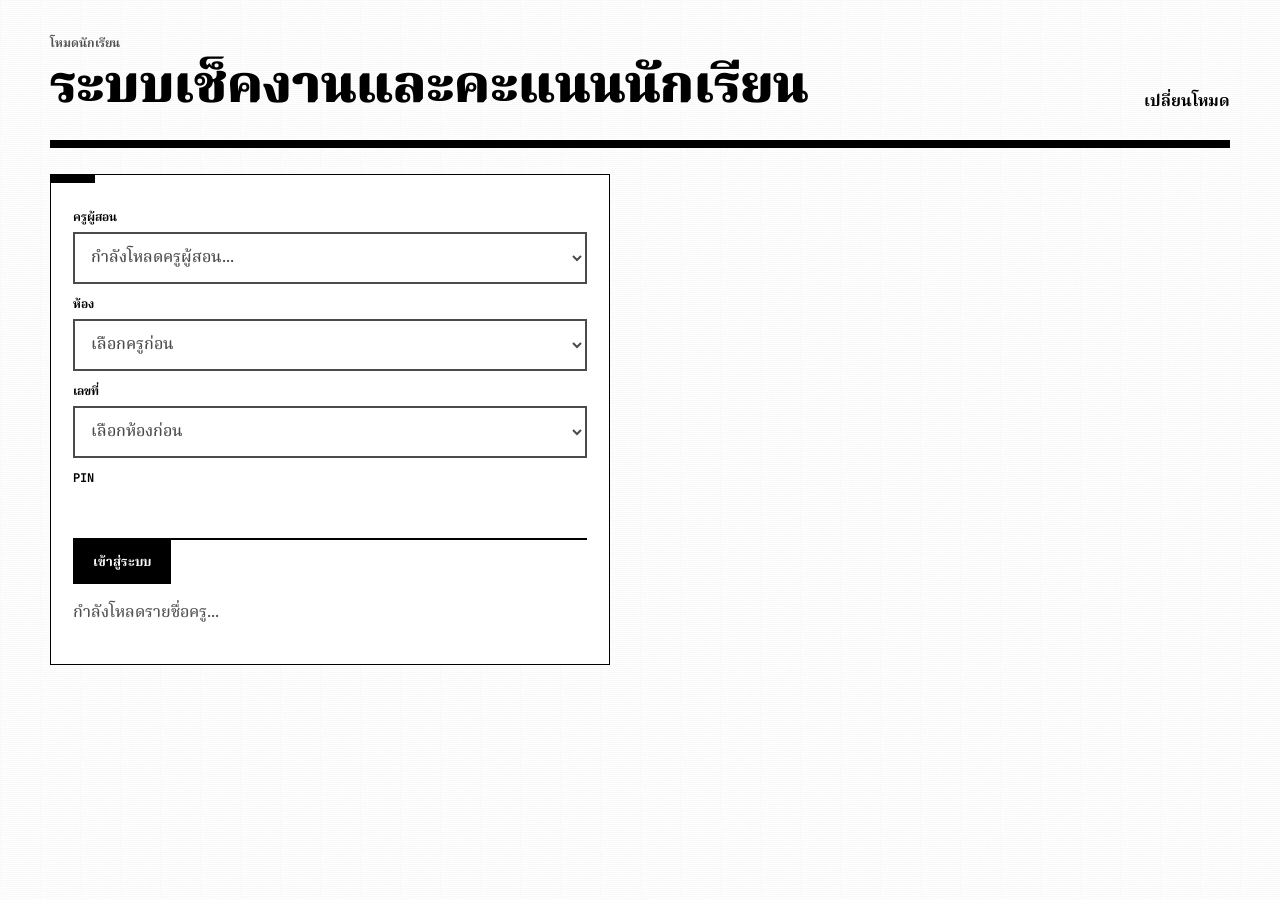
==== student.html @ facb9a42 "Improve student work status UI" ====
<!DOCTYPE html>
<html lang="th">
  <head>
    <meta charset="UTF-8">
    <meta name="viewport" content="width=device-width, initial-scale=1">
    <link rel="stylesheet" href="style.css">
    
  </head>
  <body>
    <a class="skip-link" href="#main-content">ข้ามไปยังเนื้อหา</a>
    <main id="main-content" class="app-shell">
      <section class="topbar">
        <div>
          <p class="eyebrow">โหมดนักเรียน</p>
          <h1>ระบบเช็คงานและคะแนนนักเรียน</h1>
        </div>
        <div class="topbar-actions">
          <a class="text-link" href="index.html" data-page="index">เปลี่ยนโหมด</a>
          <button id="student-logout-button" type="button" class="button-outline hidden">ออกจากระบบ</button>
        </div>
      </section>

      <section id="student-login" class="panel narrow">
        <label for="student-teacher-username">ครูผู้สอน</label>
        <select id="student-teacher-username"></select>
        <label for="student-class">ห้อง</label>
        <select id="student-class"></select>
        <label for="student-no">เลขที่</label>
        <select id="student-no"></select>
        <label for="student-pin">PIN</label>
        <input id="student-pin" type="password" inputmode="numeric">
        <button id="student-login-button" type="button">เข้าสู่ระบบ</button>
        <p id="student-login-message" class="message"></p>
      </section>

      <section id="student-dashboard" class="workspace hidden">
        <section class="student-header">
          <div>
            <p id="student-class-label" class="eyebrow"></p>
            <h2 id="student-name"></h2>
          </div>
          <strong id="student-grade" class="grade-badge">-</strong>
        </section>

        <section class="metrics">
          <div class="metric"><span>คะแนนที่กรอกแล้ว</span><strong id="student-total">-</strong></div>
          <div class="metric"><span>ร้อยละจากงานที่กรอก</span><strong id="student-percent">-</strong></div>
          <div class="metric"><span>งานค้าง</span><strong id="student-missing-count">-</strong></div>
        </section>

        <section class="panel student-missing-panel" aria-labelledby="student-missing-title">
          <div class="student-section-head">
            <div>
              <p class="eyebrow">ต้องจัดการ</p>
              <h2 id="student-missing-title">งานค้างของฉัน</h2>
            </div>
            <strong id="student-missing-pill" class="student-missing-pill">0 งาน</strong>
          </div>
          <div id="student-missing-highlight-list" class="student-work-list student-work-list-critical"></div>
        </section>

        <section class="split">
          <div class="panel">
            <div class="student-section-head">
              <div>
                <p class="eyebrow">รายการทั้งหมด</p>
                <h2>งานที่ครูประกาศแล้ว</h2>
              </div>
            </div>
            <div id="student-work-card-list" class="student-work-cards"></div>
            <div class="table-wrap">
              <table>
                <thead>
                  <tr>
                    <th>งาน</th>
                    <th>คะแนน</th>
                    <th>ผ่านที่</th>
                    <th>สถานะ</th>
                  </tr>
                </thead>
                <tbody id="student-score-body"></tbody>
              </table>
            </div>
          </div>
          <div class="panel">
            <h2>งานค้าง</h2>
            <div id="student-missing-list" class="list-block"></div>
            <h2>หมายเหตุครู</h2>
            <p id="student-note" class="note-text">-</p>
            <h2>เปลี่ยนรหัสเข้าใช้</h2>
            <label for="student-current-pin">รหัสเดิม</label>
            <input id="student-current-pin" type="password" autocomplete="current-password">
            <label for="student-new-pin">รหัสใหม่</label>
            <input id="student-new-pin" type="password" autocomplete="new-password" placeholder="4-20 ตัวอักษร">
            <label for="student-confirm-pin">ยืนยันรหัสใหม่</label>
            <input id="student-confirm-pin" type="password" autocomplete="new-password">
            <button id="change-pin-button" type="button">บันทึกรหัสใหม่</button>
            <p id="student-pin-message" class="message"></p>
          </div>
        </section>
      </section>
    </main>

    <script>
  window.APP_PAGE = 'student';
  window.APP_STATIC_FRONTEND = true;
  window.APP_API_URL = 'https://script.google.com/a/%2A/macros/s/AKfycbwoXFhOOOz2-nSeI3jqxCpyNKcxEQ1h4R4tLColvHDJEI_Ap4RbEH0qJ7IOrJ1Vubbw/exec';
</script>
    <script src="script.js"></script>
  </body>
</html>
---- style.css ----
@import url('https://fonts.googleapis.com/css2?family=JetBrains+Mono:wght@400;500;700&family=Noto+Serif+Thai:wght@400;500;600;700;800;900&family=Playfair+Display:wght@700;800;900&family=Source+Serif+4:wght@400;500;600;700&display=swap');

  :root {
    --bg: #ffffff;
    --surface: #ffffff;
    --surface-strong: #000000;
    --muted: #f5f5f5;
    --line: #000000;
    --line-light: #e5e5e5;
    --text: #000000;
    --muted-text: #525252;
    --primary: #000000;
    --primary-dark: #000000;
    --accent: #000000;
    --cyan: #000000;
    --danger: #000000;
    --ok: #000000;
    --warn: #000000;
    --input: #ffffff;
    --font-display: "Noto Serif Thai", "Playfair Display", Georgia, serif;
    --font-body: "Noto Serif Thai", "Source Serif 4", Georgia, serif;
    --font-label: "JetBrains Mono", "Noto Serif Thai", monospace;
    --rule-thick: 4px solid #000000;
    --rule-ultra: 8px solid #000000;
  }

  * {
    box-sizing: border-box;
  }

  html {
    min-height: 100%;
    background: var(--bg);
  }

  body {
    position: relative;
    min-height: 100vh;
    margin: 0;
    overflow-x: hidden;
    background: var(--bg);
    color: var(--text);
    font-family: var(--font-body);
    font-size: 16px;
    font-weight: 500;
    letter-spacing: 0;
    line-height: 1.65;
  }

  body::before,
  body::after {
    position: fixed;
    inset: 0;
    z-index: 0;
    pointer-events: none;
    content: "";
  }

  body::before {
    opacity: 0.018;
    background-image:
      repeating-linear-gradient(0deg, transparent, transparent 1px, #000 1px, #000 2px),
      linear-gradient(#000000 1px, transparent 1px),
      linear-gradient(90deg, #000000 1px, transparent 1px);
    background-size: 100% 4px, 40px 40px, 40px 40px;
  }

  body::after {
    opacity: 0.022;
    background-image: url("data:image/svg+xml,%3Csvg viewBox='0 0 256 256' xmlns='http://www.w3.org/2000/svg'%3E%3Cfilter id='noise'%3E%3CfeTurbulence type='fractalNoise' baseFrequency='0.8' numOctaves='4' stitchTiles='stitch'/%3E%3C/filter%3E%3Crect width='100%25' height='100%25' filter='url(%23noise)'/%3E%3C/svg%3E");
  }

  a {
    color: inherit;
  }

  button,
  input,
  select,
  textarea {
    font: inherit;
    letter-spacing: 0;
  }

  button {
    min-height: 44px;
    border: 2px solid var(--line);
    border-radius: 0;
    background: var(--surface-strong);
    color: #ffffff;
    padding: 0 18px;
    cursor: pointer;
    font-family: var(--font-label);
    font-size: 13px;
    font-weight: 700;
    text-transform: none;
    transition: background-color 80ms linear, color 80ms linear;
  }

  button:hover {
    background: #ffffff;
    color: #000000;
  }

  .button-outline {
    background: #ffffff;
    color: #000000;
  }

  .button-outline:hover {
    background: #000000;
    color: #ffffff;
  }

  .button-link {
    min-height: 44px;
    display: inline-flex;
    align-items: center;
    justify-content: center;
    border: 2px solid var(--line);
    background: #ffffff;
    color: #000000;
    padding: 0 14px;
    font-family: var(--font-label);
    font-size: 13px;
    font-weight: 800;
    text-decoration: none;
  }

  .button-link:hover {
    background: #000000;
    color: #ffffff;
  }

  button:focus-visible,
  a:focus-visible {
    outline: 3px solid #000000;
    outline-offset: 3px;
  }

  button:disabled {
    cursor: wait;
    opacity: 0.45;
  }

  input,
  select,
  textarea {
    width: 100%;
    min-height: 44px;
    border: 0;
    border-bottom: 2px solid var(--line);
    border-radius: 0;
    background: var(--input);
    color: var(--text);
    padding: 10px 0 9px;
    transition: border-width 80ms linear, background-color 80ms linear;
  }

  input::placeholder,
  textarea::placeholder {
    color: var(--muted-text);
    font-style: italic;
  }

  input:focus,
  select:focus,
  textarea:focus {
    border-bottom-width: 4px;
    outline: none;
  }

  select {
    border: 2px solid var(--line);
    padding: 10px 12px;
    background: #ffffff;
  }

  textarea {
    min-height: 180px;
    resize: vertical;
  }

  table {
    width: 100%;
    border-collapse: collapse;
    font-size: 14px;
  }

  th,
  td {
    border-bottom: 1px solid var(--line-light);
    padding: 12px 10px;
    text-align: left;
    vertical-align: top;
  }

  th {
    position: sticky;
    top: 0;
    z-index: 1;
    border-bottom: 2px solid var(--line);
    background: #ffffff;
    color: var(--text);
    font-family: var(--font-label);
    font-size: 12px;
    font-weight: 700;
  }

  tr:hover td {
    background: var(--muted);
  }

  .skip-link {
    position: absolute;
    top: 10px;
    left: 10px;
    z-index: 20;
    transform: translateY(-160%);
    border: 2px solid #000000;
    background: #000000;
    color: #ffffff;
    padding: 10px 14px;
    font-family: var(--font-label);
    text-decoration: none;
  }

  .skip-link:focus {
    transform: translateY(0);
  }

  .app-shell {
    position: relative;
    z-index: 1;
    width: min(1180px, calc(100% - 48px));
    margin: 0 auto;
    padding: 34px 0 64px;
  }

  .role-shell {
    min-height: 100vh;
    display: grid;
    align-content: center;
    gap: 34px;
  }

  .topbar {
    display: grid;
    grid-template-columns: minmax(0, 1fr) auto;
    align-items: end;
    gap: 22px;
    border-bottom: var(--rule-ultra);
    padding: 0 0 24px;
    margin-bottom: 26px;
  }

  .topbar-actions {
    display: flex;
    flex-wrap: wrap;
    justify-content: flex-end;
    align-items: center;
    gap: 10px;
  }

  .topbar-actions button {
    min-height: 40px;
  }

  .topbar h1,
  .student-header h2 {
    margin: 0;
    color: var(--text);
    font-family: var(--font-display);
    font-size: 52px;
    font-weight: 900;
    letter-spacing: 0;
    line-height: 1.05;
  }

  .role-shell .topbar h1 {
    max-width: 980px;
    font-size: 84px;
  }

  .eyebrow {
    margin: 0 0 8px;
    color: var(--muted-text);
    font-family: var(--font-label);
    font-size: 12px;
    font-weight: 700;
  }

  .text-link {
    border-bottom: 2px solid transparent;
    color: var(--text);
    font-family: var(--font-label);
    font-weight: 700;
    text-decoration: none;
  }

  .text-link:hover {
    border-bottom-color: #000000;
  }

  .role-grid {
    display: grid;
    grid-template-columns: repeat(2, minmax(0, 1fr));
    gap: 0;
    border-top: 2px solid var(--line);
    border-left: 2px solid var(--line);
  }

  .role-card {
    position: relative;
    display: grid;
    gap: 14px;
    min-height: 240px;
    border-right: 2px solid var(--line);
    border-bottom: 2px solid var(--line);
    background: #ffffff;
    color: var(--text);
    padding: 30px;
    text-decoration: none;
    transition: background-color 80ms linear, color 80ms linear;
  }

  .role-card:hover {
    background: #000000;
    color: #ffffff;
  }

  .role-card:hover::before {
    background: #ffffff;
  }

  .role-card strong {
    font-family: var(--font-display);
    font-size: 40px;
    font-weight: 900;
    line-height: 1.05;
  }

  .role-card span:last-child {
    max-width: 300px;
    color: inherit;
  }

  .role-icon {
    display: inline-grid;
    width: 62px;
    height: 62px;
    place-items: center;
    border: 2px solid currentColor;
    background: transparent;
    color: inherit;
    font-family: var(--font-label);
    font-weight: 800;
  }

  .panel {
    position: relative;
    border: 1px solid var(--line);
    border-radius: 0;
    background: #ffffff;
    padding: 22px;
  }

  .panel::before,
  .role-card::before {
    position: absolute;
    top: 0;
    left: 0;
    width: 44px;
    height: 8px;
    background: #000000;
    content: "";
  }

  .panel:hover {
    outline: 1px solid #000000;
    outline-offset: -3px;
  }

  .panel h2 {
    margin: 0 0 18px;
    color: var(--text);
    font-family: var(--font-display);
    font-size: 26px;
    font-weight: 900;
    line-height: 1.15;
  }

  .panel label {
    display: block;
    margin: 11px 0 4px;
    color: var(--text);
    font-family: var(--font-label);
    font-size: 12px;
    font-weight: 700;
  }

  .panel-head,
  .toolbar-row,
  .button-row,
  .inline-form {
    display: flex;
    align-items: center;
    gap: 12px;
  }

  .toolbar-row {
    border: 2px solid var(--line);
    background: #ffffff;
    padding: 14px;
  }

  .teacher-view-nav {
    display: flex;
    flex-wrap: wrap;
    gap: 10px;
  }

  .teacher-tools-menu {
    display: grid;
    grid-template-columns: repeat(auto-fit, minmax(118px, 1fr));
    gap: 8px;
    border: 2px solid var(--line);
    background: #ffffff;
    padding: 10px;
  }

  .teacher-tools-menu button {
    width: 100%;
    min-height: 46px;
    padding: 0 10px;
  }

  #teacher-app[data-teacher-view="score"] .teacher-tools-only,
  #teacher-app[data-teacher-view="tools"] .teacher-score-only {
    display: none !important;
  }

  #teacher-app[data-teacher-view="tools"] .score-workspace {
    grid-template-columns: 1fr;
  }

  .toolbar-row label {
    min-width: max-content;
    color: var(--text);
    font-family: var(--font-label);
    font-size: 12px;
    font-weight: 700;
  }

  .panel-head {
    justify-content: space-between;
    border-bottom: 2px solid #000000;
    padding-bottom: 12px;
    margin-bottom: 16px;
  }

  .narrow {
    width: min(560px, 100%);
    margin-bottom: 20px;
  }

  .modal {
    position: fixed;
    inset: 0;
    z-index: 10;
    display: grid;
    place-items: center;
    padding: 18px;
    background: rgba(255, 255, 255, 0.86);
    backdrop-filter: blur(2px);
  }

  .modal-panel {
    width: min(560px, 100%);
    max-height: min(720px, calc(100vh - 36px));
    overflow: auto;
  }

  .modal-actions {
    margin-top: 18px;
  }

  .workspace {
    display: grid;
    gap: 20px;
  }

  .split {
    display: grid;
    grid-template-columns: minmax(0, 1.35fr) minmax(300px, 0.85fr);
    gap: 20px;
  }

  .metrics {
    display: grid;
    grid-template-columns: repeat(4, minmax(0, 1fr));
    border-top: var(--rule-thick);
    border-left: 1px solid var(--line);
  }

  .metric {
    display: grid;
    gap: 9px;
    min-height: 108px;
    border-right: 1px solid var(--line);
    border-bottom: var(--rule-thick);
    background: #ffffff;
    padding: 18px;
  }

  .metric:nth-child(even) {
    background:
      linear-gradient(rgba(0, 0, 0, 0.035) 1px, transparent 1px),
      linear-gradient(90deg, rgba(0, 0, 0, 0.035) 1px, transparent 1px),
      #ffffff;
    background-size: 40px 40px;
  }

  .metric span {
    color: var(--muted-text);
    font-family: var(--font-label);
    font-size: 12px;
    font-weight: 700;
  }

  .metric strong {
    color: var(--text);
    font-family: var(--font-display);
    font-size: 42px;
    font-weight: 900;
    line-height: 1;
  }

  .student-header {
    display: grid;
    grid-template-columns: minmax(0, 1fr) auto;
    align-items: end;
    gap: 18px;
    border: 4px solid #000000;
    background: #000000;
    color: #ffffff;
    padding: 22px;
  }

  .student-header .eyebrow {
    color: #ffffff;
  }

  .grade-badge {
    display: grid;
    min-width: 86px;
    min-height: 86px;
    place-items: center;
    border: 2px solid #ffffff;
    background: #ffffff;
    color: #000000;
    font-family: var(--font-display);
    font-size: 38px;
    font-weight: 900;
  }

  .table-wrap {
    max-height: 520px;
    overflow: auto;
    border: 1px solid var(--line);
    background: #ffffff;
  }

  .list-block {
    display: grid;
    gap: 0;
    border-top: 1px solid var(--line);
  }

  .score-workspace {
    grid-template-columns: minmax(0, 1.5fr) minmax(270px, 0.58fr);
  }

  .setup-workspace {
    grid-template-columns: minmax(0, 1fr) minmax(280px, 0.7fr);
  }

  .score-toolbar {
    display: grid;
    grid-template-columns:
      minmax(170px, 1.2fr)
      minmax(150px, 1fr)
      minmax(92px, 0.5fr)
      minmax(92px, 0.5fr)
      minmax(190px, 0.9fr)
      auto;
    align-items: end;
    gap: 12px;
    border-bottom: 1px solid var(--line-light);
    margin-bottom: 14px;
    padding-bottom: 14px;
  }

  .score-toolbar-field {
    display: grid;
    gap: 4px;
    min-width: 0;
  }

  .score-toolbar-field-wide,
  .score-toolbar-field-visibility {
    min-width: 0;
  }

  .score-toolbar input,
  .score-toolbar select {
    min-width: 0;
  }

  .score-toolbar > button {
    align-self: end;
    min-width: 120px;
  }

  .scale-grid {
    display: grid;
    grid-template-columns: repeat(2, minmax(0, 1fr));
    gap: 12px;
  }

  .scale-grid .full-span {
    grid-column: 1 / -1;
  }

  .score-toolbar label {
    margin: 0 0 8px;
  }

  .score-grid-wrap {
    max-height: 430px;
  }

  .score-input {
    width: 112px;
    min-width: 90px;
    text-align: center;
  }

  .score-input-wrap {
    align-items: center;
    display: flex;
    flex-wrap: wrap;
    gap: 8px;
    min-height: 46px;
  }

  .score-save-status {
    color: var(--muted-text);
    font-size: 0.78rem;
    font-weight: 800;
    line-height: 1;
    min-width: 76px;
  }

  .score-input-wrap[data-save-status="saving"] .score-save-status,
  .score-input-wrap[data-save-status="pending"] .score-save-status {
    color: #000000;
  }

  .score-input-wrap[data-save-status="saved"] .score-save-status {
    color: #3f3f3f;
  }

  .score-input-wrap[data-save-status="error"] .score-save-status {
    background: #000000;
    color: #ffffff;
    padding: 4px 6px;
  }

  .teacher-student-name-cell {
    align-items: center;
    display: flex;
    gap: 8px;
    min-width: 0;
  }

  .student-full-name {
    display: inline-block;
    flex: 1 1 auto;
    font-weight: 900;
    min-width: 0;
  }

  .teacher-nickname-chip {
    display: inline-flex;
    align-items: center;
    width: fit-content;
    border: 2px solid #000000;
    background: #f2f2f2;
    color: #000000;
    margin-left: 8px;
    padding: 2px 7px;
    font-family: var(--font-label);
    font-size: 0.75rem;
    font-weight: 900;
    white-space: nowrap;
  }

  .nickname-field {
    align-items: center;
    display: inline-grid;
    flex: 0 0 auto;
    grid-template-columns: 86px 16px;
    gap: 4px;
    margin: 0;
  }

  .nickname-field span:first-child {
    clip: rect(0 0 0 0);
    clip-path: inset(50%);
    height: 1px;
    overflow: hidden;
    position: absolute;
    white-space: nowrap;
    width: 1px;
  }

  .nickname-save-status {
    color: var(--muted-text);
    font-family: var(--font-label);
    font-size: 0.68rem;
    font-weight: 900;
    line-height: 1;
    min-width: 12px;
    opacity: 0;
    text-align: center;
  }

  .student-nickname-input {
    min-height: 28px;
    width: 86px;
    border-width: 1px;
    padding: 3px 6px;
    font-family: var(--font-label);
    font-size: 0.78rem;
    font-weight: 800;
  }

  .nickname-field[data-save-status="saving"] .nickname-save-status {
    color: #000000;
    opacity: 1;
  }

  .nickname-field[data-save-status="saved"] .nickname-save-status {
    color: #167f3a;
    opacity: 1;
  }

  .nickname-field[data-save-status="error"] .nickname-save-status {
    background: #000000;
    color: #ffffff;
    opacity: 1;
    padding: 3px 4px;
  }

  .scan-panel {
    border-top: 4px solid #000000;
    margin-top: 18px;
    padding-top: 18px;
  }

  .scan-camera {
    display: grid;
    min-height: 180px;
    place-items: center;
    border: 2px solid #000000;
    background: #f7f7f7;
    overflow: hidden;
  }

  .scan-camera video {
    display: none;
    width: 100%;
    max-height: 360px;
    object-fit: cover;
    background: #000000;
  }

  .scan-camera video.active {
    display: block;
  }

  .scan-capture-button {
    display: inline-grid;
    min-height: 44px;
    align-items: center;
    justify-content: center;
    border: 2px solid var(--line);
    background: #000000;
    color: #ffffff;
    padding: 0 18px;
    cursor: pointer;
    font-family: var(--font-label);
    font-size: 13px;
    font-weight: 700;
    text-align: center;
  }

  .scan-capture-button:hover {
    background: #ffffff;
    color: #000000;
  }

  .scan-file-input {
    position: absolute;
    width: 1px;
    height: 1px;
    min-height: 1px;
    opacity: 0.001;
    pointer-events: none;
  }

  .scan-results {
    display: grid;
    gap: 12px;
    margin-top: 14px;
  }

  .scan-result {
    display: grid;
    gap: 10px;
    border: 2px solid #000000;
    background: #ffffff;
    padding: 12px;
  }

  .scan-result[data-status="ready"] {
    border-left-width: 8px;
  }

  .scan-result[data-status="review"] {
    background: repeating-linear-gradient(45deg, #ffffff, #ffffff 12px, #f5f5f5 12px, #f5f5f5 24px);
  }

  .scan-result-head {
    display: flex;
    align-items: center;
    justify-content: space-between;
    gap: 10px;
  }

  .scan-check {
    display: flex;
    align-items: center;
    gap: 8px;
    margin: 0;
  }

  .scan-check input {
    width: 20px;
    min-height: 20px;
  }

  .scan-note {
    margin: 0;
    color: var(--muted-text);
    font-size: 0.9rem;
    font-weight: 700;
  }

  .scan-alternatives {
    display: flex;
    flex-wrap: wrap;
    gap: 8px;
  }

  .scan-alternatives span {
    border: 1px solid #000000;
    padding: 4px 8px;
    font-size: 0.85rem;
    font-weight: 800;
  }

  .scan-result details {
    border-top: 1px solid var(--line-light);
    padding-top: 8px;
  }

  .scan-result pre {
    max-height: 160px;
    overflow: auto;
    white-space: pre-wrap;
    font-family: var(--font-label);
    font-size: 0.82rem;
  }

  .student-import {
    border-top: 3px solid #000000;
    margin-top: 20px;
    padding-top: 18px;
  }

  .student-import h3 {
    font-size: 1.15rem;
    margin: 0 0 14px;
  }

  .import-preview {
    margin-top: 14px;
    max-height: 220px;
    overflow: auto;
  }

  .import-preview table {
    min-width: 0;
  }

  .import-preview th,
  .import-preview td {
    padding: 8px 10px;
  }

  .account-list {
    display: grid;
    grid-template-columns: repeat(auto-fit, minmax(220px, 1fr));
    gap: 10px;
    margin-top: 14px;
  }

  .account-card {
    border: 2px solid #000000;
    background: #ffffff;
    padding: 12px;
  }

  .account-card[data-status="inactive"] {
    color: var(--muted-text);
    background: #f5f5f5;
  }

  .account-card strong,
  .account-card span {
    display: block;
  }

  .account-card span {
    font-family: var(--font-label);
    font-size: 0.78rem;
    font-weight: 800;
  }

  .usage-summary {
    display: grid;
    gap: 18px;
  }

  .compact-metrics {
    grid-template-columns: repeat(auto-fit, minmax(130px, 1fr));
  }

  .usage-group {
    display: grid;
    gap: 8px;
  }

  .usage-group h3 {
    margin: 0;
    font-size: 1rem;
  }

  .usage-bar-row {
    display: grid;
    grid-template-columns: 120px minmax(0, 1fr) 42px;
    align-items: center;
    gap: 8px;
    font-family: var(--font-label);
    font-size: 0.78rem;
    font-weight: 800;
  }

  .usage-bar {
    height: 14px;
    border: 1px solid #000000;
    background: #ffffff;
  }

  .usage-bar i {
    display: block;
    height: 100%;
    background: #000000;
  }

  .list-item {
    border-bottom: 1px solid var(--line);
    background: #ffffff;
    padding: 12px 0;
  }

  .list-item strong {
    display: block;
    color: var(--text);
    font-weight: 800;
  }

  .missing-detail-list {
    display: grid;
    gap: 14px;
  }

  .missing-detail-card {
    border: 2px solid #000000;
    background: #ffffff;
    padding: 14px;
  }

  .missing-detail-head {
    display: flex;
    justify-content: space-between;
    gap: 12px;
    margin-bottom: 10px;
  }

  .missing-detail-head strong,
  .missing-detail-head span {
    display: block;
  }

  .missing-detail-head span,
  .note-save-status {
    color: var(--muted-text);
    font-size: 13px;
    font-weight: 700;
  }

  .missing-detail-work {
    margin-bottom: 12px;
  }

  .missing-detail-work ol {
    margin: 8px 0 0 20px;
    padding: 0;
  }

  .student-note-input {
    min-height: 84px;
    resize: vertical;
  }

  .sgs-output {
    min-height: 220px;
    white-space: pre;
  }

  .student-status-badge {
    display: inline-flex;
    align-items: center;
    justify-content: center;
    min-width: 112px;
    border: 3px solid #000000;
    padding: 8px 10px;
    color: #000000;
    font-family: var(--font-label);
    font-size: 0.95rem;
    font-weight: 950;
    line-height: 1.15;
    text-align: center;
    box-shadow: 4px 4px 0 #000000;
  }

  .student-status-badge[data-status="missing"] {
    background: #ff3b30;
    color: #ffffff;
  }

  .student-status-badge[data-status="needs-revision"] {
    background: #ffd43b;
    color: #000000;
  }

  .student-status-badge[data-status="passed"],
  .student-status-badge[data-status="recorded"],
  .student-status-badge[data-status="bonus"] {
    background: #33d17a;
    color: #000000;
  }

  .student-status-badge[data-status="bonus-empty"] {
    background: #f2f2f2;
    color: #000000;
  }

  .student-section-head {
    display: flex;
    align-items: end;
    justify-content: space-between;
    gap: 14px;
    border-bottom: 2px solid #000000;
    margin-bottom: 14px;
    padding-bottom: 12px;
  }

  .student-section-head h2 {
    margin: 0;
    font-family: var(--font-display);
    font-size: 28px;
    font-weight: 900;
    line-height: 1.12;
  }

  .student-missing-panel {
    border-width: 3px;
  }

  .student-missing-pill {
    display: inline-flex;
    align-items: center;
    justify-content: center;
    min-width: 86px;
    border: 3px solid #000000;
    background: #ff3b30;
    color: #ffffff;
    padding: 8px 12px;
    font-family: var(--font-label);
    font-size: 16px;
    font-weight: 950;
    line-height: 1;
    box-shadow: 4px 4px 0 #000000;
    white-space: nowrap;
  }

  .student-missing-panel[data-empty="true"] .student-missing-pill {
    background: #33d17a;
    color: #000000;
  }

  .student-work-list,
  .student-work-cards {
    display: grid;
    gap: 10px;
  }

  .student-work-list-critical {
    gap: 8px;
  }

  .student-work-item,
  .student-work-card {
    display: grid;
    grid-template-columns: minmax(0, 1fr) auto;
    align-items: center;
    gap: 12px;
    border: 2px solid #000000;
    background: #ffffff;
    padding: 12px;
  }

  .student-work-item strong,
  .student-work-card strong {
    display: block;
    font-size: 17px;
    font-weight: 900;
    line-height: 1.25;
  }

  .student-work-meta {
    display: flex;
    flex-wrap: wrap;
    gap: 6px 10px;
    color: var(--muted-text);
    font-family: var(--font-label);
    font-size: 12px;
    font-weight: 700;
  }

  .student-work-card[data-status="missing"],
  .student-work-item[data-status="missing"] {
    background: #fff0f0;
  }

  .student-work-card[data-status="needs-revision"] {
    background: #fff7d6;
  }

  .student-work-card[data-status="passed"],
  .student-work-card[data-status="recorded"],
  .student-work-card[data-status="bonus"] {
    background: #edfff5;
  }

  .student-work-card[data-status="bonus-empty"] {
    background: #f7f7f7;
  }

  .student-empty-state {
    border: 2px solid #000000;
    background: #edfff5;
    padding: 14px;
    font-weight: 900;
  }

  .note-text,
  .message {
    color: var(--muted-text);
  }

  .notice {
    border: 3px solid #000000;
    background: #ffffff;
    color: #000000;
    padding: 14px;
    font-weight: 700;
  }

  .status-ok,
  .status-missing {
    color: var(--text);
    font-weight: 800;
  }

  .hidden {
    display: none !important;
  }

  @media (prefers-reduced-motion: reduce) {
    *,
    *::before,
    *::after {
      transition: none !important;
    }
  }

  @media (min-width: 1100px) {
    .role-shell .topbar::after {
      display: block;
      width: 34px;
      height: 34px;
      align-self: center;
      border: 4px solid #000000;
      content: "";
    }
  }

  @media (max-width: 1100px) {
    .score-toolbar {
      grid-template-columns: repeat(4, minmax(0, 1fr));
    }

    .score-toolbar label {
      align-self: center;
    }
  }

  @media (max-width: 900px) {
    .role-grid,
    .split,
    .metrics,
    .scale-grid,
    .score-workspace,
    .setup-workspace {
      grid-template-columns: 1fr;
    }

    .topbar,
    .toolbar-row,
    .inline-form,
    .button-row,
    .student-header,
    .score-toolbar {
      align-items: stretch;
      grid-template-columns: 1fr;
      flex-direction: column;
    }

    .topbar-actions {
      justify-content: flex-start;
    }

    .score-toolbar {
      display: grid;
    }

    .teacher-page .teacher-tools-menu {
      grid-template-columns: repeat(2, minmax(0, 1fr));
    }

    .teacher-page .usage-bar-row {
      grid-template-columns: 82px minmax(0, 1fr) 32px;
      font-size: 10px;
    }

    .app-shell {
      width: min(100% - 18px, 1180px);
      padding-top: 18px;
    }

    .topbar {
      border-bottom-width: 4px;
      margin-bottom: 18px;
      padding-bottom: 18px;
    }

    .topbar h1,
    .student-header h2 {
      font-size: 32px;
      line-height: 1.18;
    }

    .role-shell .topbar h1 {
      font-size: 44px;
    }

    .panel {
      padding: 16px;
    }

    .panel h2 {
      font-size: 22px;
    }

    .metric strong {
      font-size: 34px;
    }

    .table-wrap {
      max-height: 64vh;
    }

    .table-wrap table {
      min-width: 560px;
    }

    .score-input,
    button {
      width: 100%;
    }
  }

  @media (max-width: 720px) {
    .teacher-page .app-shell {
      width: 100%;
      padding: 12px 8px 28px;
    }

    .teacher-page .topbar {
      grid-template-columns: 1fr;
      gap: 8px;
      margin-bottom: 12px;
      padding-bottom: 12px;
    }

    .teacher-page .topbar h1 {
      font-size: clamp(28px, 9vw, 38px);
    }

    .teacher-page .toolbar-row {
      position: sticky;
      top: 0;
      z-index: 8;
      border: 2px solid #000000;
      background: #ffffff;
      padding: 10px;
    }

    .teacher-page .teacher-view-nav {
      display: grid;
      grid-template-columns: repeat(2, minmax(0, 1fr));
      gap: 8px;
      border: 2px solid #000000;
      background: #ffffff;
      padding: 8px;
      margin: 10px 0;
    }

    .teacher-page .teacher-view-nav button,
    .teacher-page .teacher-tools-menu button {
      min-height: 52px;
      padding: 0 8px;
      font-size: 12px;
      line-height: 1.25;
    }

    .teacher-page .teacher-tools-menu {
      grid-template-columns: repeat(2, minmax(0, 1fr));
      gap: 8px;
      padding: 8px;
      margin-bottom: 10px;
    }

    .teacher-page #legacy-tools,
    .teacher-page #tenant-tools {
      display: grid;
    }

    .teacher-page .score-workspace,
    .teacher-page .score-workspace > .panel {
      display: block;
    }

    .teacher-page .panel {
      border-width: 2px;
      padding: 12px;
    }

    .teacher-page .panel-head {
      grid-template-columns: 1fr;
      align-items: stretch;
    }

    .teacher-page .score-toolbar {
      grid-template-columns: 1fr;
      gap: 8px;
      margin-bottom: 10px;
      padding-bottom: 10px;
    }

    .teacher-page .score-toolbar label {
      margin-bottom: 0;
    }

    .teacher-page #assignment-max-input,
    .teacher-page #assignment-visibility,
    .teacher-page #assignment-select {
      min-height: 52px;
      font-size: 17px;
    }

    .teacher-page .score-grid-wrap {
      max-height: none;
      border: 0;
      overflow: visible;
    }

    .teacher-page .score-grid-wrap table,
    .teacher-page .score-grid-wrap thead,
    .teacher-page .score-grid-wrap tbody {
      display: block;
      width: 100%;
      min-width: 0;
    }

    .teacher-page .score-grid-wrap thead {
      display: none;
    }

    .teacher-page #score-entry-body {
      display: grid;
      gap: 10px;
    }

    .teacher-page #score-entry-body tr {
      display: grid;
      grid-template-columns: 44px minmax(0, 1fr) 108px;
      gap: 8px;
      align-items: center;
      border: 2px solid #000000;
      background: #ffffff;
      padding: 10px;
    }

    .teacher-page #score-entry-body td {
      display: block;
      min-width: 0;
      border: 0;
      padding: 0;
      font-size: 15px;
      line-height: 1.35;
    }

    .teacher-page #score-entry-body td:first-child {
      font-family: var(--font-label);
      font-size: 18px;
      font-weight: 900;
      text-align: center;
    }

    .teacher-page .score-input-wrap {
      justify-content: flex-end;
      gap: 4px;
    }

    .teacher-page .score-input {
      width: 100%;
      min-width: 0;
      min-height: 54px;
      border: 2px solid #000000;
      padding: 8px;
      font-size: 22px;
      font-weight: 900;
      text-align: center;
    }

    .teacher-page .score-save-status {
      width: 100%;
      min-width: 0;
      text-align: center;
      font-size: 10px;
    }

    .teacher-page .teacher-student-name-cell {
      align-items: center;
      gap: 5px;
    }

    .teacher-page .nickname-field {
      grid-template-columns: 62px 12px;
      gap: 2px;
    }

    .teacher-page .student-nickname-input {
      width: 62px;
      min-height: 28px;
      padding: 3px 4px;
      font-size: 11px;
    }

    .teacher-page .nickname-save-status {
      min-width: 10px;
      font-size: 10px;
    }

    .teacher-page .teacher-nickname-chip {
      margin: 4px 0 0;
      white-space: normal;
    }

    .teacher-page .scan-panel {
      display: block !important;
      margin-top: 14px;
      padding-top: 14px;
    }

    #teacher-app[data-teacher-view="tools"] .scan-panel {
      display: none !important;
    }

    #teacher-app[data-teacher-view="score"] .scan-mobile-keep {
      display: block !important;
    }

    .teacher-page .scan-camera {
      min-height: 240px;
    }

    .teacher-page .scan-camera video {
      max-height: 420px;
    }

    .teacher-page .scan-panel .button-row,
    .teacher-page .scan-result-head {
      display: grid;
      grid-template-columns: 1fr;
    }

    .teacher-page .scan-capture-button {
      width: 100%;
      min-height: 56px;
      font-size: 15px;
    }

    .teacher-page .scan-live-control {
      display: none !important;
    }

    .teacher-page .scan-result {
      padding: 10px;
    }

    .student-header {
      grid-template-columns: 1fr;
      align-items: stretch;
      padding: 16px;
    }

    .student-header h2 {
      font-size: clamp(28px, 9vw, 38px);
      line-height: 1.18;
    }

    .grade-badge {
      width: 100%;
      min-height: 64px;
      font-size: 30px;
    }

    .student-section-head,
    .student-work-item,
    .student-work-card {
      grid-template-columns: 1fr;
      align-items: stretch;
    }

    .student-section-head {
      display: grid;
    }

    .student-missing-pill,
    .student-status-badge {
      width: 100%;
      min-width: 0;
    }

    .student-work-card strong,
    .student-work-item strong {
      font-size: 18px;
    }

    .student-work-meta {
      font-size: 13px;
    }
  }
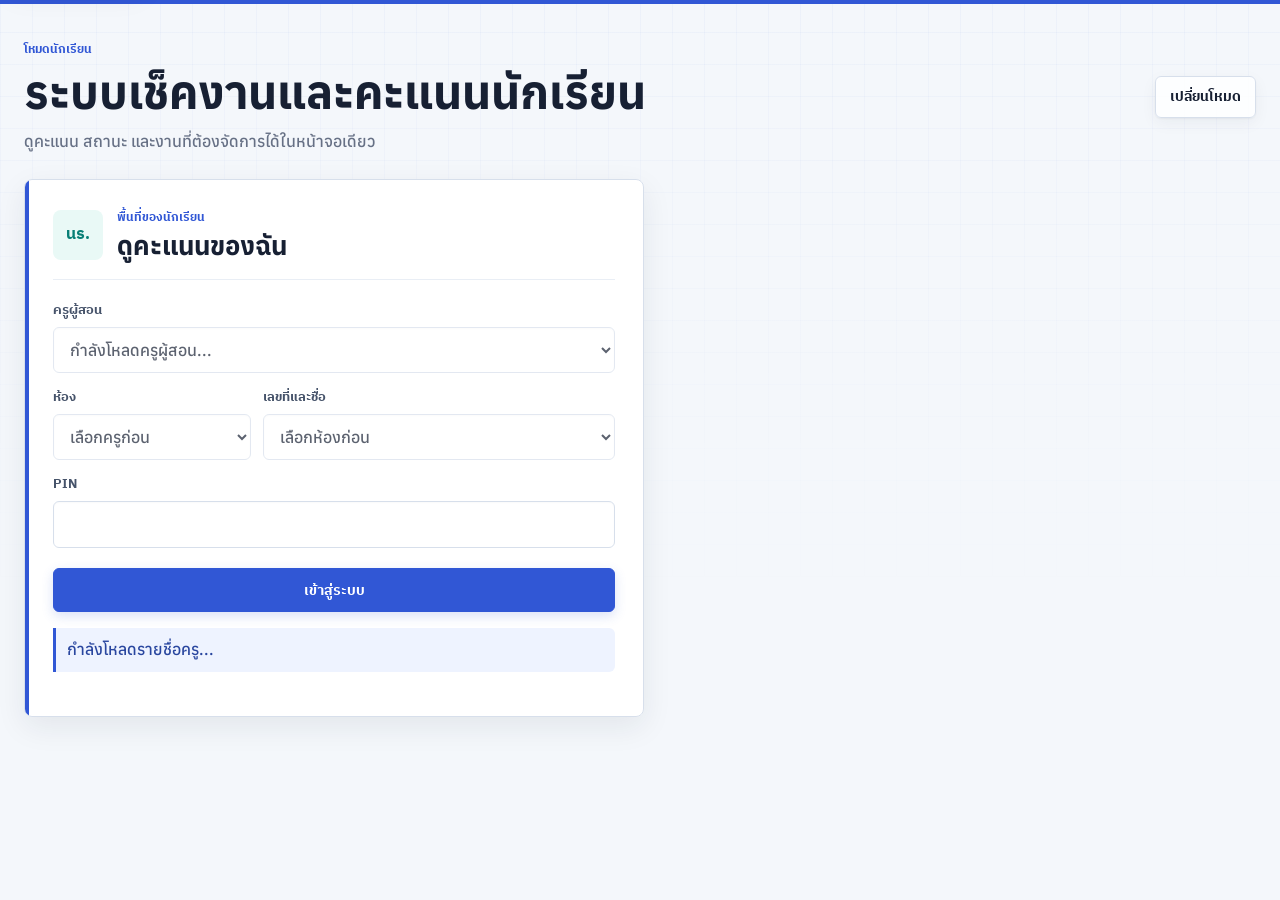
==== commit a1f55faf: "Modernize classroom interface" ====
--- a/student.html
+++ b/student.html
@@ -10,9 +10,10 @@
     <a class="skip-link" href="#main-content">ข้ามไปยังเนื้อหา</a>
     <main id="main-content" class="app-shell">
       <section class="topbar">
-        <div>
+        <div class="page-heading">
           <p class="eyebrow">โหมดนักเรียน</p>
           <h1>ระบบเช็คงานและคะแนนนักเรียน</h1>
+          <p class="page-subtitle">ดูคะแนน สถานะ และงานที่ต้องจัดการได้ในหน้าจอเดียว</p>
         </div>
         <div class="topbar-actions">
           <a class="text-link" href="index.html" data-page="index">เปลี่ยนโหมด</a>
@@ -21,16 +22,33 @@
       </section>
 
       <section id="student-login" class="panel narrow">
-        <label for="student-teacher-username">ครูผู้สอน</label>
-        <select id="student-teacher-username"></select>
-        <label for="student-class">ห้อง</label>
-        <select id="student-class"></select>
-        <label for="student-no">เลขที่</label>
-        <select id="student-no"></select>
-        <label for="student-pin">PIN</label>
-        <input id="student-pin" type="password" inputmode="numeric">
-        <button id="student-login-button" type="button">เข้าสู่ระบบ</button>
-        <p id="student-login-message" class="message"></p>
+        <div class="auth-panel-head">
+          <span class="auth-symbol student-symbol" aria-hidden="true">นร.</span>
+          <div>
+            <p class="eyebrow">พื้นที่ของนักเรียน</p>
+            <h2>ดูคะแนนของฉัน</h2>
+          </div>
+        </div>
+        <div class="auth-field">
+          <label for="student-teacher-username">ครูผู้สอน</label>
+          <select id="student-teacher-username"></select>
+        </div>
+        <div class="auth-field auth-field-row">
+          <div>
+            <label for="student-class">ห้อง</label>
+            <select id="student-class"></select>
+          </div>
+          <div>
+            <label for="student-no">เลขที่และชื่อ</label>
+            <select id="student-no"></select>
+          </div>
+        </div>
+        <div class="auth-field">
+          <label for="student-pin">PIN</label>
+          <input id="student-pin" type="password" inputmode="numeric">
+        </div>
+        <button id="student-login-button" type="button" class="auth-submit">เข้าสู่ระบบ</button>
+        <p id="student-login-message" class="message" aria-live="polite"></p>
       </section>
 
       <section id="student-dashboard" class="workspace hidden">
@@ -95,7 +113,7 @@
             <label for="student-confirm-pin">ยืนยันรหัสใหม่</label>
             <input id="student-confirm-pin" type="password" autocomplete="new-password">
             <button id="change-pin-button" type="button">บันทึกรหัสใหม่</button>
-            <p id="student-pin-message" class="message"></p>
+            <p id="student-pin-message" class="message" aria-live="polite"></p>
           </div>
         </section>
       </section>
--- a/style.css
+++ b/style.css
@@ -1,27 +1,35 @@
-@import url('https://fonts.googleapis.com/css2?family=JetBrains+Mono:wght@400;500;700&family=Noto+Serif+Thai:wght@400;500;600;700;800;900&family=Playfair+Display:wght@700;800;900&family=Source+Serif+4:wght@400;500;600;700&display=swap');
+@import url('https://fonts.googleapis.com/css2?family=Anuphan:wght@400;500;600;700&family=IBM+Plex+Sans+Thai:wght@400;500;600;700&family=JetBrains+Mono:wght@500;600;700&display=swap');
 
   :root {
-    --bg: #ffffff;
+    --bg: #f4f7fb;
     --surface: #ffffff;
-    --surface-strong: #000000;
-    --muted: #f5f5f5;
-    --line: #000000;
-    --line-light: #e5e5e5;
-    --text: #000000;
-    --muted-text: #525252;
-    --primary: #000000;
-    --primary-dark: #000000;
-    --accent: #000000;
-    --cyan: #000000;
-    --danger: #000000;
-    --ok: #000000;
-    --warn: #000000;
+    --surface-strong: #172554;
+    --surface-soft: #f8fafc;
+    --muted: #eef2f7;
+    --line: #d7dfeb;
+    --line-light: #e9eef5;
+    --text: #172033;
+    --muted-text: #667085;
+    --primary: #3157d5;
+    --primary-dark: #2445b8;
+    --accent: #0f9f93;
+    --cyan: #0891b2;
+    --danger: #dc3f4f;
+    --ok: #159b62;
+    --warn: #d98b13;
     --input: #ffffff;
-    --font-display: "Noto Serif Thai", "Playfair Display", Georgia, serif;
-    --font-body: "Noto Serif Thai", "Source Serif 4", Georgia, serif;
-    --font-label: "JetBrains Mono", "Noto Serif Thai", monospace;
-    --rule-thick: 4px solid #000000;
-    --rule-ultra: 8px solid #000000;
+    --font-display: "Anuphan", "IBM Plex Sans Thai", sans-serif;
+    --font-body: "Anuphan", "IBM Plex Sans Thai", sans-serif;
+    --font-label: "IBM Plex Sans Thai", "Anuphan", sans-serif;
+    --font-number: "JetBrains Mono", monospace;
+    --radius: 8px;
+    --radius-sm: 6px;
+    --shadow-sm: 0 1px 2px rgba(23, 32, 51, 0.05), 0 5px 16px rgba(23, 32, 51, 0.05);
+    --shadow: 0 10px 30px rgba(23, 32, 51, 0.08);
+    --shadow-float: 0 18px 44px rgba(23, 32, 51, 0.13);
+    --ring: 0 0 0 4px rgba(49, 87, 213, 0.14);
+    --rule-thick: 1px solid var(--line);
+    --rule-ultra: 1px solid var(--line);
   }
 
   * {
@@ -1608,3 +1616,1645 @@
       font-size: 13px;
     }
   }
+  /* Modern classroom interface */
+  html {
+    background: var(--bg);
+    color-scheme: light;
+    scroll-behavior: smooth;
+  }
+
+  body {
+    background: var(--bg);
+    color: var(--text);
+    font-family: var(--font-body);
+    font-size: 16px;
+    font-weight: 500;
+    line-height: 1.6;
+  }
+
+  body::before {
+    opacity: 1;
+    background-image:
+      linear-gradient(rgba(49, 87, 213, 0.035) 1px, transparent 1px),
+      linear-gradient(90deg, rgba(49, 87, 213, 0.035) 1px, transparent 1px);
+    background-size: 32px 32px;
+    -webkit-mask-image: linear-gradient(to bottom, #000 0, transparent 68%);
+    mask-image: linear-gradient(to bottom, #000 0, transparent 68%);
+  }
+
+  body::after {
+    inset: 0 0 auto;
+    height: 4px;
+    opacity: 1;
+    background: var(--primary);
+  }
+
+  ::selection {
+    background: rgba(49, 87, 213, 0.2);
+    color: var(--text);
+  }
+
+  a {
+    color: var(--primary);
+  }
+
+  button,
+  input,
+  select,
+  textarea {
+    font-family: var(--font-body);
+  }
+
+  button,
+  .button-link,
+  .scan-capture-button {
+    min-height: 44px;
+    border: 1px solid var(--primary);
+    border-radius: var(--radius-sm);
+    background: var(--primary);
+    color: #ffffff;
+    padding: 0 16px;
+    box-shadow: 0 4px 12px rgba(49, 87, 213, 0.18);
+    font-family: var(--font-label);
+    font-size: 14px;
+    font-weight: 700;
+    line-height: 1.25;
+    text-decoration: none;
+    transition: transform 150ms ease, box-shadow 150ms ease, background-color 150ms ease, border-color 150ms ease, color 150ms ease;
+  }
+
+  button:hover,
+  .button-link:hover,
+  .scan-capture-button:hover {
+    border-color: var(--primary-dark);
+    background: var(--primary-dark);
+    color: #ffffff;
+    box-shadow: 0 7px 18px rgba(49, 87, 213, 0.24);
+    transform: translateY(-1px);
+  }
+
+  button:active,
+  .button-link:active,
+  .scan-capture-button:active {
+    box-shadow: 0 2px 7px rgba(49, 87, 213, 0.16);
+    transform: translateY(1px);
+  }
+
+  .button-outline {
+    border-color: var(--line);
+    background: #ffffff;
+    color: var(--text);
+    box-shadow: var(--shadow-sm);
+  }
+
+  .button-outline:hover {
+    border-color: var(--primary);
+    background: #eef3ff;
+    color: var(--primary-dark);
+  }
+
+  button:focus-visible,
+  a:focus-visible,
+  input:focus-visible,
+  select:focus-visible,
+  textarea:focus-visible {
+    outline: 2px solid var(--primary);
+    outline-offset: 2px;
+    box-shadow: var(--ring);
+  }
+
+  button:disabled {
+    opacity: 0.55;
+    transform: none;
+  }
+
+  input,
+  select,
+  textarea {
+    min-height: 46px;
+    border: 1px solid var(--line);
+    border-radius: var(--radius-sm);
+    background: var(--input);
+    color: var(--text);
+    padding: 10px 12px;
+    box-shadow: inset 0 1px 2px rgba(23, 32, 51, 0.025);
+    transition: border-color 150ms ease, box-shadow 150ms ease, background-color 150ms ease;
+  }
+
+  input:hover,
+  select:hover,
+  textarea:hover {
+    border-color: #aebbd0;
+  }
+
+  input:focus,
+  select:focus,
+  textarea:focus {
+    border-color: var(--primary);
+    border-bottom-width: 1px;
+    background: #ffffff;
+    outline: none;
+    box-shadow: var(--ring);
+  }
+
+  input::placeholder,
+  textarea::placeholder {
+    color: #98a2b3;
+    font-style: normal;
+  }
+
+  select {
+    background-color: #ffffff;
+    padding-right: 34px;
+  }
+
+  table {
+    font-size: 14px;
+  }
+
+  th,
+  td {
+    border-bottom: 1px solid var(--line-light);
+    padding: 13px 14px;
+    vertical-align: middle;
+  }
+
+  th {
+    border-bottom: 1px solid var(--line);
+    background: #f7f9fc;
+    color: #46536a;
+    font-family: var(--font-label);
+    font-size: 13px;
+    font-weight: 700;
+  }
+
+  tbody tr {
+    transition: background-color 120ms ease;
+  }
+
+  tr:hover td {
+    background: #f5f8ff;
+  }
+
+  .skip-link {
+    border: 0;
+    border-radius: var(--radius-sm);
+    background: var(--primary);
+    box-shadow: var(--shadow);
+  }
+
+  .app-shell {
+    width: min(1240px, calc(100% - 48px));
+    padding: 40px 0 72px;
+  }
+
+  .app-shell > * {
+    animation: interface-enter 420ms both;
+  }
+
+  .app-shell > *:nth-child(3) {
+    animation-delay: 70ms;
+  }
+
+  .app-shell > *:nth-child(4) {
+    animation-delay: 120ms;
+  }
+
+  .role-shell {
+    min-height: 100vh;
+    align-content: center;
+    gap: 24px;
+  }
+
+  .topbar {
+    align-items: center;
+    gap: 24px;
+    border: 0;
+    margin-bottom: 24px;
+    padding: 0;
+  }
+
+  .page-heading {
+    min-width: 0;
+  }
+
+  .topbar h1,
+  .student-header h2 {
+    color: var(--text);
+    font-family: var(--font-display);
+    font-size: 46px;
+    font-weight: 700;
+    line-height: 1.15;
+  }
+
+  .role-shell .topbar h1 {
+    max-width: 800px;
+    font-size: 62px;
+    line-height: 1.13;
+  }
+
+  .page-subtitle,
+  .hero-copy {
+    margin: 10px 0 0;
+    color: var(--muted-text);
+    font-size: 16px;
+    font-weight: 500;
+  }
+
+  .hero-copy {
+    max-width: 620px;
+    font-size: 18px;
+  }
+
+  .eyebrow,
+  .role-card-kicker {
+    margin: 0 0 7px;
+    color: var(--primary);
+    font-family: var(--font-label);
+    font-size: 12px;
+    font-weight: 700;
+  }
+
+  .brand-lockup {
+    display: grid;
+    grid-template-columns: 54px minmax(0, 1fr);
+    align-items: start;
+    gap: 18px;
+  }
+
+  .brand-mark {
+    display: grid;
+    grid-template-columns: repeat(2, 1fr);
+    gap: 5px;
+    width: 54px;
+    height: 54px;
+    padding: 7px;
+    border: 1px solid #9fb0ea;
+    border-radius: var(--radius);
+    background: #ffffff;
+    box-shadow: var(--shadow-sm);
+  }
+
+  .brand-mark i {
+    border-radius: 3px;
+    background: var(--primary);
+  }
+
+  .brand-mark i:nth-child(2) {
+    background: var(--accent);
+  }
+
+  .brand-mark i:nth-child(3) {
+    background: #f4b740;
+  }
+
+  .brand-mark i:nth-child(4) {
+    background: #e05b65;
+  }
+
+  .system-presence {
+    display: inline-flex;
+    align-items: center;
+    gap: 8px;
+    min-height: 36px;
+    border: 1px solid #b9e6d3;
+    border-radius: 999px;
+    background: #effbf5;
+    color: #08764a;
+    padding: 0 13px;
+    font-family: var(--font-label);
+    font-size: 13px;
+    font-weight: 700;
+    white-space: nowrap;
+  }
+
+  .system-presence i {
+    width: 8px;
+    height: 8px;
+    border-radius: 50%;
+    background: var(--ok);
+    box-shadow: 0 0 0 5px rgba(21, 155, 98, 0.1);
+    animation: presence-pulse 2.2s ease-in-out infinite;
+  }
+
+  .topbar-actions {
+    gap: 8px;
+  }
+
+  .text-link {
+    min-height: 42px;
+    display: inline-flex;
+    align-items: center;
+    border: 1px solid var(--line);
+    border-radius: var(--radius-sm);
+    background: rgba(255, 255, 255, 0.82);
+    color: var(--text);
+    padding: 0 14px;
+    box-shadow: var(--shadow-sm);
+    font-size: 14px;
+    text-decoration: none;
+    transition: border-color 150ms ease, color 150ms ease, transform 150ms ease;
+  }
+
+  .text-link:hover {
+    border-bottom-color: var(--primary);
+    border-color: var(--primary);
+    color: var(--primary);
+    transform: translateY(-1px);
+  }
+
+  .role-grid {
+    gap: 16px;
+    border: 0;
+  }
+
+  .role-card {
+    display: grid;
+    grid-template-columns: auto minmax(0, 1fr) auto;
+    grid-template-rows: auto auto auto;
+    align-items: center;
+    gap: 10px 18px;
+    min-height: 236px;
+    overflow: hidden;
+    border: 1px solid var(--line);
+    border-radius: var(--radius);
+    background: rgba(255, 255, 255, 0.94);
+    color: var(--text);
+    padding: 30px;
+    box-shadow: var(--shadow);
+    transition: transform 180ms ease, box-shadow 180ms ease, border-color 180ms ease;
+  }
+
+  .role-card::before {
+    top: 0;
+    left: 0;
+    width: 100%;
+    height: 5px;
+    background: var(--primary);
+  }
+
+  .role-card::after {
+    grid-column: 3;
+    grid-row: 1 / 4;
+    display: grid;
+    width: 44px;
+    height: 44px;
+    place-items: center;
+    border: 1px solid #cbd6f7;
+    border-radius: 50%;
+    background: #eef3ff;
+    color: var(--primary);
+    content: "→";
+    font-family: var(--font-number);
+    font-size: 20px;
+    transition: transform 180ms ease, background-color 180ms ease, color 180ms ease;
+  }
+
+  .role-card[data-page="student"]::before {
+    background: var(--accent);
+  }
+
+  .role-card[data-page="student"]::after {
+    border-color: #bce3df;
+    background: #eefaf8;
+    color: #087f76;
+  }
+
+  .role-card:hover {
+    border-color: #b8c7ef;
+    background: #ffffff;
+    color: var(--text);
+    box-shadow: var(--shadow-float);
+    transform: translateY(-4px);
+  }
+
+  .role-card:hover::before {
+    background: var(--primary);
+  }
+
+  .role-card[data-page="student"]:hover::before {
+    background: var(--accent);
+  }
+
+  .role-card:hover::after {
+    background: var(--primary);
+    color: #ffffff;
+    transform: translateX(3px);
+  }
+
+  .role-card[data-page="student"]:hover::after {
+    background: var(--accent);
+  }
+
+  .role-card-kicker {
+    grid-column: 2;
+    grid-row: 1;
+    align-self: end;
+    margin: 0;
+  }
+
+  .role-card[data-page="student"] .role-card-kicker {
+    color: #087f76;
+  }
+
+  .role-card strong {
+    grid-column: 2;
+    grid-row: 2;
+    font-family: var(--font-display);
+    font-size: 34px;
+    font-weight: 700;
+    line-height: 1.2;
+  }
+
+  .role-card > span:last-child {
+    grid-column: 2;
+    grid-row: 3;
+    max-width: none;
+    color: var(--muted-text);
+  }
+
+  .role-icon {
+    grid-column: 1;
+    grid-row: 1 / 4;
+    width: 72px;
+    height: 72px;
+    border: 0;
+    border-radius: var(--radius);
+    background: #eaf0ff;
+    color: var(--primary);
+    box-shadow: inset 0 0 0 1px #c8d4f7;
+    font-family: var(--font-label);
+    font-size: 18px;
+    font-weight: 700;
+  }
+
+  .role-card[data-page="student"] .role-icon {
+    background: #e9f9f6;
+    color: #087f76;
+    box-shadow: inset 0 0 0 1px #bae2dd;
+  }
+
+  .panel {
+    overflow: hidden;
+    border: 1px solid var(--line);
+    border-radius: var(--radius);
+    background: rgba(255, 255, 255, 0.96);
+    padding: 22px;
+    box-shadow: var(--shadow-sm);
+  }
+
+  .panel::before {
+    top: 0;
+    left: 0;
+    width: 4px;
+    height: 100%;
+    background: var(--primary);
+  }
+
+  .panel:hover {
+    outline: 0;
+  }
+
+  .panel h2 {
+    color: var(--text);
+    font-family: var(--font-display);
+    font-size: 24px;
+    font-weight: 700;
+    line-height: 1.25;
+  }
+
+  .panel label,
+  .toolbar-row label {
+    color: #46536a;
+    font-family: var(--font-label);
+    font-size: 13px;
+    font-weight: 700;
+  }
+
+  .panel-head {
+    border-bottom: 1px solid var(--line-light);
+    margin-bottom: 18px;
+    padding-bottom: 14px;
+  }
+
+  .panel-head h2 {
+    margin: 0;
+  }
+
+  .narrow {
+    width: min(620px, 100%);
+    padding: 28px;
+    box-shadow: var(--shadow);
+  }
+
+  .auth-panel-head {
+    display: flex;
+    align-items: center;
+    gap: 14px;
+    border-bottom: 1px solid var(--line-light);
+    margin-bottom: 20px;
+    padding-bottom: 18px;
+  }
+
+  .auth-panel-head h2 {
+    margin: 0;
+    font-size: 26px;
+  }
+
+  .auth-panel-head .eyebrow {
+    margin-bottom: 2px;
+  }
+
+  .auth-symbol {
+    display: grid;
+    flex: 0 0 50px;
+    width: 50px;
+    height: 50px;
+    place-items: center;
+    border-radius: var(--radius);
+    background: #eaf0ff;
+    color: var(--primary);
+    font-family: var(--font-label);
+    font-weight: 700;
+  }
+
+  .student-symbol {
+    background: #e9f9f6;
+    color: #087f76;
+  }
+
+  .auth-field {
+    display: grid;
+    gap: 6px;
+    margin-bottom: 14px;
+  }
+
+  .auth-field-row {
+    grid-template-columns: minmax(140px, 0.72fr) minmax(0, 1.28fr);
+    gap: 12px;
+  }
+
+  .auth-field-row > div {
+    display: grid;
+    gap: 6px;
+    min-width: 0;
+  }
+
+  .auth-field label,
+  .auth-field-row label {
+    margin: 0;
+  }
+
+  .auth-actions {
+    display: grid;
+    grid-template-columns: minmax(0, 1fr) auto;
+    gap: 10px;
+    margin-top: 20px;
+  }
+
+  .auth-submit {
+    width: 100%;
+    margin-top: 6px;
+  }
+
+  .modal {
+    background: rgba(19, 32, 61, 0.42);
+    backdrop-filter: blur(8px);
+  }
+
+  .modal-panel {
+    box-shadow: var(--shadow-float);
+  }
+
+  .workspace {
+    gap: 18px;
+  }
+
+  .split {
+    gap: 18px;
+  }
+
+  .toolbar-row {
+    position: relative;
+    border: 1px solid var(--line);
+    border-radius: var(--radius);
+    background: rgba(255, 255, 255, 0.94);
+    padding: 12px;
+    box-shadow: var(--shadow-sm);
+  }
+
+  .toolbar-row::before {
+    width: 8px;
+    height: 8px;
+    flex: 0 0 8px;
+    border-radius: 50%;
+    background: var(--accent);
+    box-shadow: 0 0 0 5px rgba(15, 159, 147, 0.1);
+    content: "";
+  }
+
+  .toolbar-row select {
+    min-width: 210px;
+  }
+
+  .teacher-view-nav {
+    width: fit-content;
+    gap: 4px;
+    border: 1px solid var(--line);
+    border-radius: var(--radius);
+    background: #e9eef5;
+    padding: 4px;
+  }
+
+  .teacher-view-nav button {
+    min-width: 128px;
+    border-color: transparent;
+    background: transparent;
+    color: var(--muted-text);
+    box-shadow: none;
+  }
+
+  .teacher-view-nav button:not(.button-outline),
+  #teacher-app[data-teacher-view="tools"] #teacher-tools-view-button {
+    background: #ffffff;
+    color: var(--primary);
+    box-shadow: var(--shadow-sm);
+  }
+
+  #teacher-app[data-teacher-view="tools"] #teacher-score-view-button {
+    background: transparent;
+    color: var(--muted-text);
+    box-shadow: none;
+  }
+
+  .teacher-tools-menu {
+    grid-template-columns: repeat(auto-fit, minmax(126px, 1fr));
+    gap: 7px;
+    border: 1px solid var(--line);
+    border-radius: var(--radius);
+    background: #ffffff;
+    padding: 8px;
+    box-shadow: var(--shadow-sm);
+  }
+
+  .teacher-tools-menu button {
+    min-height: 44px;
+    border-color: transparent;
+    background: var(--surface-soft);
+    color: #46536a;
+    box-shadow: none;
+  }
+
+  .teacher-tools-menu button:hover,
+  .teacher-tools-menu button[aria-current="page"] {
+    border-color: #c8d4f7;
+    background: #eaf0ff;
+    color: var(--primary);
+    transform: none;
+  }
+
+  .metrics {
+    gap: 10px;
+    border: 0;
+  }
+
+  .metric {
+    position: relative;
+    gap: 7px;
+    min-height: 104px;
+    overflow: hidden;
+    border: 1px solid var(--line);
+    border-radius: var(--radius);
+    background: #ffffff;
+    padding: 18px;
+    box-shadow: var(--shadow-sm);
+  }
+
+  .metric::after {
+    position: absolute;
+    inset: 0 0 auto;
+    height: 3px;
+    background: var(--primary);
+    content: "";
+  }
+
+  .metric:nth-child(2)::after {
+    background: var(--accent);
+  }
+
+  .metric:nth-child(3)::after {
+    background: #d98b13;
+  }
+
+  .metric:nth-child(4)::after {
+    background: var(--danger);
+  }
+
+  .metric:nth-child(even) {
+    background: #ffffff;
+  }
+
+  .metric span {
+    color: var(--muted-text);
+    font-size: 13px;
+    font-weight: 600;
+  }
+
+  .metric strong {
+    color: var(--text);
+    font-family: var(--font-number);
+    font-size: 36px;
+    font-weight: 700;
+  }
+
+  .student-header {
+    position: relative;
+    overflow: hidden;
+    align-items: center;
+    border: 0;
+    border-radius: var(--radius);
+    background-color: #172554;
+    background-image:
+      linear-gradient(rgba(255, 255, 255, 0.055) 1px, transparent 1px),
+      linear-gradient(90deg, rgba(255, 255, 255, 0.055) 1px, transparent 1px);
+    background-size: 28px 28px;
+    color: #ffffff;
+    padding: 26px;
+    box-shadow: 0 16px 36px rgba(23, 37, 84, 0.22);
+  }
+
+  .student-header::after {
+    position: absolute;
+    top: 0;
+    right: 0;
+    width: 92px;
+    height: 6px;
+    background: var(--accent);
+    content: "";
+  }
+
+  .student-header h2 {
+    color: #ffffff;
+    font-size: 38px;
+  }
+
+  .student-header .eyebrow {
+    color: #a8d8ff;
+  }
+
+  .grade-badge {
+    min-width: 92px;
+    min-height: 92px;
+    border: 1px solid rgba(255, 255, 255, 0.32);
+    border-radius: var(--radius);
+    background: rgba(255, 255, 255, 0.12);
+    color: #ffffff;
+    box-shadow: inset 0 0 0 1px rgba(255, 255, 255, 0.08);
+    font-family: var(--font-number);
+    font-size: 34px;
+    backdrop-filter: blur(8px);
+  }
+
+  .table-wrap {
+    border: 1px solid var(--line);
+    border-radius: var(--radius-sm);
+    background: #ffffff;
+  }
+
+  .list-block {
+    gap: 8px;
+    border-top: 0;
+  }
+
+  .list-item {
+    border: 1px solid var(--line-light);
+    border-radius: var(--radius-sm);
+    background: var(--surface-soft);
+    padding: 11px 12px;
+  }
+
+  .list-item strong {
+    color: var(--text);
+  }
+
+  .score-workspace {
+    grid-template-columns: minmax(0, 1.62fr) minmax(280px, 0.56fr);
+  }
+
+  .score-toolbar {
+    gap: 10px;
+    border-bottom: 1px solid var(--line-light);
+    margin-bottom: 14px;
+    padding: 4px 0 16px;
+  }
+
+  .score-toolbar label {
+    margin: 0 0 4px;
+  }
+
+  .score-grid-wrap {
+    max-height: 520px;
+  }
+
+  .score-grid-wrap td:first-child,
+  .score-grid-wrap th:first-child {
+    width: 72px;
+    color: var(--muted-text);
+    font-family: var(--font-number);
+    text-align: center;
+  }
+
+  .score-input {
+    width: 104px;
+    min-width: 86px;
+    border: 1px solid #bfcbe0;
+    background: #f9fbff;
+    font-family: var(--font-number);
+    font-size: 16px;
+    font-weight: 700;
+    text-align: center;
+  }
+
+  .score-input:focus {
+    background: #ffffff;
+  }
+
+  .score-input-wrap {
+    flex-wrap: nowrap;
+  }
+
+  .score-save-status {
+    min-width: 70px;
+    color: var(--muted-text);
+    font-family: var(--font-label);
+    font-size: 11px;
+    font-weight: 600;
+  }
+
+  .score-input-wrap[data-save-status="saving"] .score-save-status,
+  .score-input-wrap[data-save-status="pending"] .score-save-status {
+    color: var(--warn);
+  }
+
+  .score-input-wrap[data-save-status="saved"] .score-save-status {
+    color: var(--ok);
+  }
+
+  .score-input-wrap[data-save-status="saved"] .score-save-status::before {
+    content: "✓ ";
+  }
+
+  .score-input-wrap[data-save-status="error"] .score-save-status {
+    border-radius: 4px;
+    background: #fff0f1;
+    color: var(--danger);
+    padding: 4px 6px;
+  }
+
+  .teacher-student-name-cell {
+    gap: 10px;
+  }
+
+  .student-full-name {
+    font-weight: 700;
+  }
+
+  .teacher-nickname-chip {
+    border: 1px solid #cbd6f7;
+    border-radius: 999px;
+    background: #eef3ff;
+    color: var(--primary-dark);
+    padding: 3px 9px;
+    font-family: var(--font-label);
+    font-weight: 600;
+  }
+
+  .student-nickname-input {
+    border: 1px solid var(--line);
+    border-radius: 5px;
+    background: #ffffff;
+  }
+
+  .nickname-field[data-save-status="saved"] .nickname-save-status {
+    color: var(--ok);
+  }
+
+  .nickname-field[data-save-status="error"] .nickname-save-status {
+    border-radius: 3px;
+    background: #fff0f1;
+    color: var(--danger);
+  }
+
+  .scan-panel {
+    border-top: 0;
+    margin-top: 0;
+    padding-top: 22px;
+  }
+
+  .scan-panel::before {
+    background: var(--accent);
+  }
+
+  .scan-camera {
+    position: relative;
+    min-height: 210px;
+    border: 1px dashed #9fb1cb;
+    border-radius: var(--radius-sm);
+    background-color: #f4f8fb;
+    background-image:
+      linear-gradient(rgba(8, 145, 178, 0.055) 1px, transparent 1px),
+      linear-gradient(90deg, rgba(8, 145, 178, 0.055) 1px, transparent 1px);
+    background-size: 24px 24px;
+  }
+
+  .scan-camera::before {
+    color: #738299;
+    content: "AI CAMERA";
+    font-family: var(--font-number);
+    font-size: 12px;
+    font-weight: 700;
+  }
+
+  .scan-camera:has(video.active)::after {
+    position: absolute;
+    inset: 10% 6% auto;
+    height: 2px;
+    background: var(--accent);
+    box-shadow: 0 0 12px rgba(15, 159, 147, 0.7);
+    content: "";
+    animation: camera-scan 2.4s ease-in-out infinite;
+  }
+
+  .scan-camera video {
+    border-radius: var(--radius-sm);
+  }
+
+  .scan-capture-button {
+    display: inline-grid;
+    border-color: var(--accent);
+    background: var(--accent);
+    box-shadow: 0 4px 12px rgba(15, 159, 147, 0.18);
+  }
+
+  .scan-capture-button:hover {
+    border-color: #087f76;
+    background: #087f76;
+  }
+
+  .scan-result {
+    border: 1px solid var(--line);
+    border-radius: var(--radius-sm);
+    background: #ffffff;
+    padding: 14px;
+    box-shadow: var(--shadow-sm);
+  }
+
+  .scan-result[data-status="ready"] {
+    border-left: 4px solid var(--ok);
+  }
+
+  .scan-result[data-status="review"] {
+    border-left: 4px solid var(--warn);
+    background: #fffaf0;
+  }
+
+  .scan-alternatives span {
+    border: 1px solid #cbd6f7;
+    border-radius: 999px;
+    background: #eef3ff;
+    color: var(--primary-dark);
+  }
+
+  .student-import {
+    border-top: 1px solid var(--line);
+  }
+
+  .account-list {
+    gap: 12px;
+  }
+
+  .account-card,
+  .missing-detail-card {
+    border: 1px solid var(--line);
+    border-radius: var(--radius-sm);
+    background: #ffffff;
+    padding: 14px;
+    box-shadow: var(--shadow-sm);
+  }
+
+  .account-card[data-status="inactive"] {
+    background: #f2f4f7;
+  }
+
+  .usage-bar-row {
+    font-family: var(--font-label);
+  }
+
+  .usage-bar {
+    height: 10px;
+    overflow: hidden;
+    border: 0;
+    border-radius: 999px;
+    background: #e9eef5;
+  }
+
+  .usage-bar i {
+    border-radius: inherit;
+    background: var(--primary);
+  }
+
+  .missing-detail-list {
+    gap: 12px;
+  }
+
+  .missing-detail-card {
+    border-left: 4px solid var(--warn);
+  }
+
+  .student-note-input {
+    min-height: 90px;
+  }
+
+  .student-status-badge {
+    min-width: 112px;
+    border: 1px solid transparent;
+    border-radius: 999px;
+    padding: 8px 12px;
+    box-shadow: none;
+    font-family: var(--font-label);
+    font-size: 14px;
+    font-weight: 700;
+  }
+
+  .student-status-badge[data-status="missing"] {
+    border-color: #f3b5bc;
+    background: #ffebed;
+    color: #b42336;
+  }
+
+  .student-status-badge[data-status="needs-revision"] {
+    border-color: #f1d18e;
+    background: #fff4d8;
+    color: #8b5a08;
+  }
+
+  .student-status-badge[data-status="passed"],
+  .student-status-badge[data-status="recorded"],
+  .student-status-badge[data-status="bonus"] {
+    border-color: #a9dfc8;
+    background: #e9f9f1;
+    color: #08764a;
+  }
+
+  .student-status-badge[data-status="bonus-empty"] {
+    border-color: var(--line);
+    background: #f2f4f7;
+    color: #5d6a7d;
+  }
+
+  .student-section-head {
+    align-items: center;
+    border-bottom: 1px solid var(--line-light);
+    margin-bottom: 16px;
+    padding-bottom: 14px;
+  }
+
+  .student-section-head h2 {
+    color: var(--text);
+    font-family: var(--font-display);
+    font-size: 24px;
+    font-weight: 700;
+  }
+
+  .student-missing-panel {
+    border: 1px solid #f1c2c7;
+    background: #fffafb;
+  }
+
+  .student-missing-panel::before {
+    background: var(--danger);
+  }
+
+  .student-missing-panel[data-empty="true"] {
+    border-color: #b9e6d3;
+    background: #fbfffd;
+  }
+
+  .student-missing-panel[data-empty="true"]::before {
+    background: var(--ok);
+  }
+
+  .student-missing-pill {
+    min-width: 88px;
+    border: 1px solid #efacb4;
+    border-radius: 999px;
+    background: var(--danger);
+    color: #ffffff;
+    padding: 8px 13px;
+    box-shadow: 0 4px 12px rgba(220, 63, 79, 0.18);
+    font-family: var(--font-label);
+    font-size: 14px;
+    font-weight: 700;
+  }
+
+  .student-missing-panel[data-empty="true"] .student-missing-pill {
+    border-color: #9edbc0;
+    background: var(--ok);
+    color: #ffffff;
+    box-shadow: 0 4px 12px rgba(21, 155, 98, 0.16);
+  }
+
+  .student-work-list,
+  .student-work-cards {
+    gap: 10px;
+  }
+
+  .student-work-item,
+  .student-work-card {
+    position: relative;
+    overflow: hidden;
+    border: 1px solid var(--line);
+    border-radius: var(--radius-sm);
+    background: #ffffff;
+    padding: 14px 15px 14px 18px;
+    box-shadow: var(--shadow-sm);
+    transition: border-color 150ms ease, box-shadow 150ms ease, transform 150ms ease;
+  }
+
+  .student-work-item::before,
+  .student-work-card::before {
+    position: absolute;
+    inset: 0 auto 0 0;
+    width: 4px;
+    background: #9aa8bc;
+    content: "";
+  }
+
+  .student-work-item:hover,
+  .student-work-card:hover {
+    border-color: #bcc9dd;
+    box-shadow: var(--shadow);
+    transform: translateY(-1px);
+  }
+
+  .student-work-item strong,
+  .student-work-card strong {
+    color: var(--text);
+    font-size: 17px;
+    font-weight: 700;
+  }
+
+  .student-work-meta {
+    color: var(--muted-text);
+    font-family: var(--font-label);
+    font-size: 12px;
+    font-weight: 500;
+  }
+
+  .student-work-card[data-status="missing"],
+  .student-work-item[data-status="missing"] {
+    border-color: #f2c4c9;
+    background: #fff7f8;
+  }
+
+  .student-work-card[data-status="missing"]::before,
+  .student-work-item[data-status="missing"]::before {
+    background: var(--danger);
+  }
+
+  .student-work-card[data-status="needs-revision"] {
+    border-color: #f0d7a4;
+    background: #fffbf2;
+  }
+
+  .student-work-card[data-status="needs-revision"]::before {
+    background: var(--warn);
+  }
+
+  .student-work-card[data-status="passed"],
+  .student-work-card[data-status="recorded"],
+  .student-work-card[data-status="bonus"] {
+    border-color: #b9e3d1;
+    background: #f6fdf9;
+  }
+
+  .student-work-card[data-status="passed"]::before,
+  .student-work-card[data-status="recorded"]::before,
+  .student-work-card[data-status="bonus"]::before {
+    background: var(--ok);
+  }
+
+  .student-work-card[data-status="bonus-empty"] {
+    background: #f7f9fc;
+  }
+
+  .student-empty-state {
+    border: 1px solid #b9e3d1;
+    border-radius: var(--radius-sm);
+    background: #effbf5;
+    color: #08764a;
+    padding: 16px;
+    font-weight: 700;
+  }
+
+  .note-text,
+  .message {
+    color: var(--muted-text);
+  }
+
+  .message:not(:empty) {
+    border-left: 3px solid var(--primary);
+    border-radius: 0 var(--radius-sm) var(--radius-sm) 0;
+    background: #eef3ff;
+    color: #29469f;
+    padding: 9px 11px;
+  }
+
+  .notice {
+    border: 1px solid #f0d7a4;
+    border-left: 4px solid var(--warn);
+    border-radius: var(--radius-sm);
+    background: #fffaf0;
+    color: #744c0a;
+    padding: 13px 15px;
+    box-shadow: var(--shadow-sm);
+  }
+
+  .status-ok {
+    color: var(--ok);
+  }
+
+  .status-missing {
+    color: var(--danger);
+  }
+
+  @keyframes interface-enter {
+    from {
+      opacity: 0;
+      transform: translateY(8px);
+    }
+    to {
+      opacity: 1;
+      transform: translateY(0);
+    }
+  }
+
+  @keyframes presence-pulse {
+    0%, 100% {
+      box-shadow: 0 0 0 4px rgba(21, 155, 98, 0.1);
+    }
+    50% {
+      box-shadow: 0 0 0 7px rgba(21, 155, 98, 0.04);
+    }
+  }
+
+  @keyframes camera-scan {
+    0%, 100% {
+      top: 12%;
+      opacity: 0.45;
+    }
+    50% {
+      top: 86%;
+      opacity: 1;
+    }
+  }
+
+  @media (min-width: 1100px) {
+    .role-shell .topbar::after {
+      display: none;
+    }
+  }
+
+  @media (max-width: 1100px) {
+    .score-toolbar {
+      grid-template-columns: repeat(3, minmax(0, 1fr));
+    }
+
+    .score-toolbar > button {
+      min-width: 0;
+    }
+  }
+
+  @media (max-width: 900px) {
+    .app-shell {
+      width: min(100% - 28px, 760px);
+      padding-top: 26px;
+    }
+
+    .topbar,
+    .toolbar-row,
+    .inline-form,
+    .button-row,
+    .student-header,
+    .score-toolbar {
+      align-items: stretch;
+    }
+
+    .topbar {
+      grid-template-columns: 1fr;
+      gap: 14px;
+    }
+
+    .topbar h1,
+    .student-header h2 {
+      font-size: 36px;
+    }
+
+    .role-shell .topbar h1 {
+      font-size: 48px;
+    }
+
+    .role-grid,
+    .split,
+    .metrics,
+    .scale-grid,
+    .score-workspace,
+    .setup-workspace {
+      grid-template-columns: 1fr;
+    }
+
+    .role-card {
+      min-height: 190px;
+    }
+
+    .toolbar-row::before {
+      display: none;
+    }
+
+    .toolbar-row select {
+      min-width: 0;
+    }
+
+    .score-toolbar {
+      grid-template-columns: repeat(2, minmax(0, 1fr));
+    }
+
+    .table-wrap table {
+      min-width: 560px;
+    }
+
+    .score-input,
+    button {
+      width: 100%;
+    }
+  }
+
+  @media (max-width: 720px) {
+    body {
+      font-size: 15px;
+    }
+
+    .app-shell,
+    .teacher-page .app-shell {
+      width: 100%;
+      padding: 18px 10px 32px;
+    }
+
+    .role-shell {
+      align-content: start;
+      padding-top: 54px;
+    }
+
+    .brand-lockup {
+      grid-template-columns: 42px minmax(0, 1fr);
+      gap: 12px;
+    }
+
+    .brand-mark {
+      width: 42px;
+      height: 42px;
+      padding: 6px;
+    }
+
+    .topbar,
+    .teacher-page .topbar {
+      gap: 10px;
+      margin-bottom: 14px;
+      padding-bottom: 0;
+    }
+
+    .topbar h1,
+    .student-header h2,
+    .teacher-page .topbar h1 {
+      font-size: 29px;
+      line-height: 1.22;
+    }
+
+    .role-shell .topbar h1 {
+      font-size: 37px;
+    }
+
+    .hero-copy,
+    .page-subtitle {
+      font-size: 14px;
+    }
+
+    .system-presence {
+      width: fit-content;
+    }
+
+    .role-grid {
+      grid-template-columns: 1fr;
+      gap: 10px;
+    }
+
+    .role-card {
+      grid-template-columns: 58px minmax(0, 1fr) 36px;
+      min-height: 156px;
+      gap: 7px 12px;
+      padding: 22px 16px;
+    }
+
+    .role-card strong {
+      font-size: 27px;
+    }
+
+    .role-icon {
+      width: 58px;
+      height: 58px;
+      font-size: 15px;
+    }
+
+    .role-card::after {
+      width: 34px;
+      height: 34px;
+    }
+
+    .topbar-actions {
+      display: grid;
+      grid-template-columns: repeat(2, minmax(0, 1fr));
+    }
+
+    .topbar-actions > :only-child {
+      grid-column: 1 / -1;
+      width: fit-content;
+    }
+
+    .panel,
+    .teacher-page .panel,
+    .narrow {
+      border-width: 1px;
+      padding: 16px;
+    }
+
+    .panel h2,
+    .auth-panel-head h2 {
+      font-size: 21px;
+    }
+
+    .auth-field-row,
+    .auth-actions {
+      grid-template-columns: 1fr;
+    }
+
+    .auth-symbol {
+      flex-basis: 44px;
+      width: 44px;
+      height: 44px;
+    }
+
+    .teacher-page .toolbar-row {
+      top: 4px;
+      z-index: 8;
+      border: 1px solid var(--line);
+      border-radius: var(--radius);
+      background: rgba(255, 255, 255, 0.96);
+      padding: 9px;
+      box-shadow: var(--shadow);
+      backdrop-filter: blur(10px);
+    }
+
+    .teacher-page .teacher-view-nav,
+    .teacher-page .teacher-tools-menu {
+      border: 1px solid var(--line);
+      border-radius: var(--radius);
+      background: #ffffff;
+      padding: 6px;
+    }
+
+    .teacher-page .teacher-view-nav {
+      width: 100%;
+    }
+
+    .teacher-page .teacher-view-nav button,
+    .teacher-page .teacher-tools-menu button {
+      min-height: 48px;
+      font-size: 13px;
+    }
+
+    .teacher-page .teacher-tools-menu {
+      grid-template-columns: repeat(2, minmax(0, 1fr));
+    }
+
+    .teacher-page .score-toolbar {
+      grid-template-columns: 1fr;
+    }
+
+    .teacher-page #assignment-max-input,
+    .teacher-page #assignment-visibility,
+    .teacher-page #assignment-select {
+      min-height: 50px;
+      font-size: 16px;
+    }
+
+    .teacher-page #score-entry-body {
+      gap: 8px;
+    }
+
+    .teacher-page #score-entry-body tr {
+      grid-template-columns: 40px minmax(0, 1fr) 104px;
+      gap: 8px;
+      border: 1px solid var(--line);
+      border-left: 4px solid var(--primary);
+      border-radius: var(--radius-sm);
+      background: #ffffff;
+      padding: 10px;
+      box-shadow: var(--shadow-sm);
+    }
+
+    .teacher-page #score-entry-body td:first-child {
+      font-family: var(--font-number);
+      font-size: 16px;
+    }
+
+    .teacher-page .score-input {
+      min-height: 52px;
+      border: 1px solid #bfcbe0;
+      border-radius: var(--radius-sm);
+      background: #f7f9ff;
+      font-size: 20px;
+    }
+
+    .teacher-page .scan-panel {
+      margin-top: 12px;
+      padding-top: 16px;
+    }
+
+    .teacher-page .scan-camera {
+      min-height: 230px;
+      border: 1px dashed #9fb1cb;
+    }
+
+    .teacher-page .scan-capture-button {
+      min-height: 54px;
+      font-size: 15px;
+    }
+
+    .student-header {
+      padding: 20px;
+    }
+
+    .student-header h2 {
+      font-size: 29px;
+    }
+
+    .grade-badge {
+      width: 100%;
+      min-height: 60px;
+      font-size: 28px;
+    }
+
+    .metric {
+      min-height: 90px;
+      padding: 15px;
+    }
+
+    .metric strong {
+      font-size: 30px;
+    }
+
+    .student-section-head,
+    .student-work-item,
+    .student-work-card {
+      align-items: stretch;
+    }
+
+    .student-work-item,
+    .student-work-card {
+      padding: 13px 13px 13px 16px;
+    }
+
+    .student-missing-pill,
+    .student-status-badge {
+      width: 100%;
+      min-width: 0;
+    }
+
+    .student-work-card strong,
+    .student-work-item strong {
+      font-size: 17px;
+    }
+  }
+
+  @media (prefers-reduced-motion: reduce) {
+    html {
+      scroll-behavior: auto;
+    }
+
+    *,
+    *::before,
+    *::after {
+      animation: none !important;
+      transition: none !important;
+    }
+  }
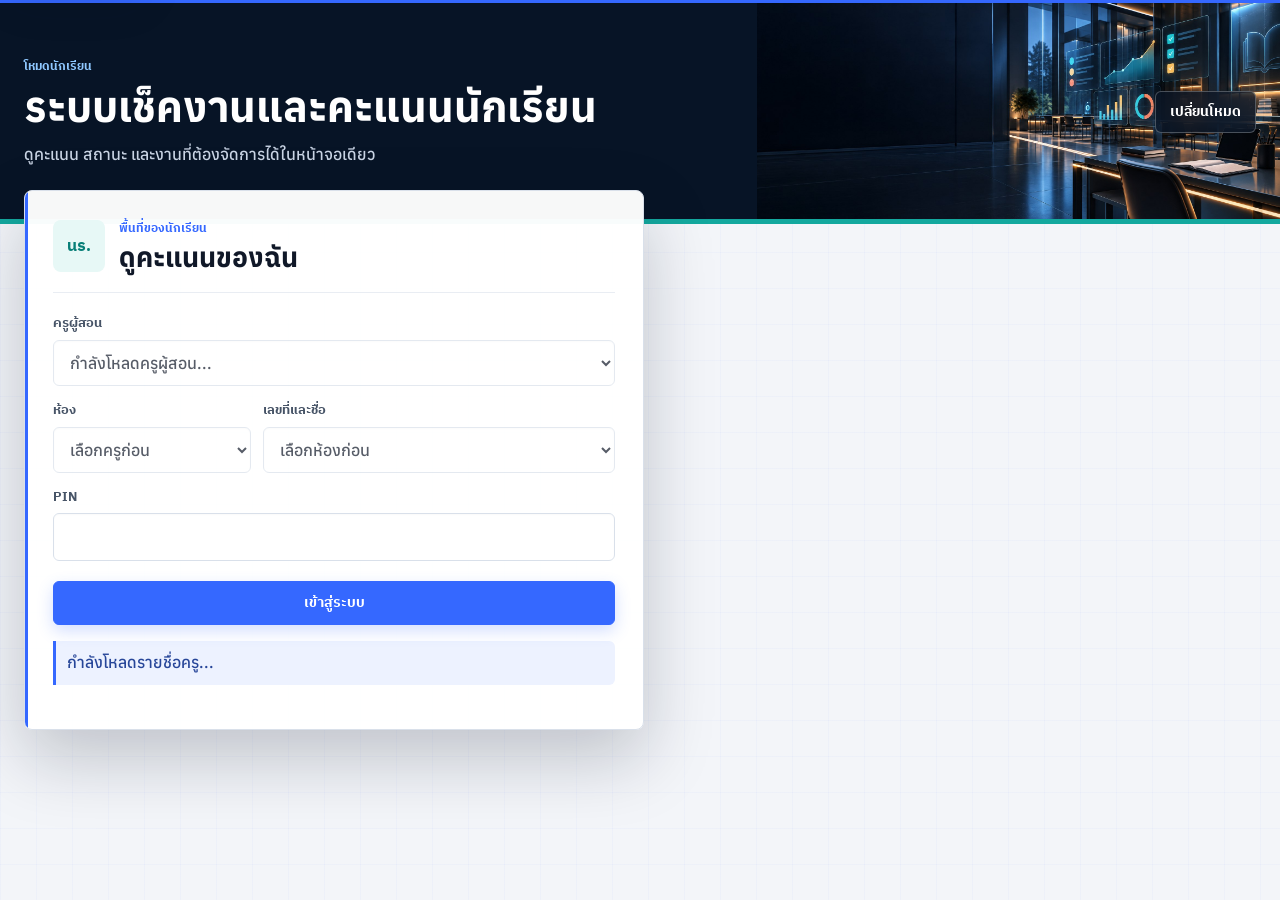
==== commit 01507313: "Launch premium classroom interface" ====
--- a/student.html
+++ b/student.html
@@ -3,10 +3,10 @@
   <head>
     <meta charset="UTF-8">
     <meta name="viewport" content="width=device-width, initial-scale=1">
-    <link rel="stylesheet" href="style.css">
+    <link rel="stylesheet" href="style.css?v=premium-ui-20260909">
     
   </head>
-  <body>
+  <body class="student-page">
     <a class="skip-link" href="#main-content">ข้ามไปยังเนื้อหา</a>
     <main id="main-content" class="app-shell">
       <section class="topbar">
@@ -124,6 +124,6 @@
   window.APP_STATIC_FRONTEND = true;
   window.APP_API_URL = 'https://script.google.com/a/%2A/macros/s/AKfycbwoXFhOOOz2-nSeI3jqxCpyNKcxEQ1h4R4tLColvHDJEI_Ap4RbEH0qJ7IOrJ1Vubbw/exec';
 </script>
-    <script src="script.js"></script>
+    <script src="script.js?v=premium-ui-20260909"></script>
   </body>
 </html>
--- a/style.css
+++ b/style.css
@@ -1,35 +1,36 @@
 @import url('https://fonts.googleapis.com/css2?family=Anuphan:wght@400;500;600;700&family=IBM+Plex+Sans+Thai:wght@400;500;600;700&family=JetBrains+Mono:wght@500;600;700&display=swap');
 
   :root {
-    --bg: #f4f7fb;
+    --bg: #f3f5f9;
     --surface: #ffffff;
-    --surface-strong: #172554;
     --surface-soft: #f8fafc;
-    --muted: #eef2f7;
-    --line: #d7dfeb;
-    --line-light: #e9eef5;
-    --text: #172033;
-    --muted-text: #667085;
-    --primary: #3157d5;
-    --primary-dark: #2445b8;
-    --accent: #0f9f93;
-    --cyan: #0891b2;
-    --danger: #dc3f4f;
-    --ok: #159b62;
-    --warn: #d98b13;
-    --input: #ffffff;
+    --surface-raised: #ffffff;
+    --ink: #101828;
+    --ink-soft: #344054;
+    --muted: #667085;
+    --line: #d9e0ea;
+    --line-soft: #e9edf3;
+    --navy: #071426;
+    --navy-raised: #0d213d;
+    --blue: #3568ff;
+    --blue-dark: #1f4ed8;
+    --teal: #13a89e;
+    --teal-dark: #087f78;
+    --amber: #f1ad3d;
+    --coral: #eb5a67;
+    --green: #159b62;
+    --red: #cf3f50;
+    --yellow: #d88a12;
     --font-display: "Anuphan", "IBM Plex Sans Thai", sans-serif;
     --font-body: "Anuphan", "IBM Plex Sans Thai", sans-serif;
     --font-label: "IBM Plex Sans Thai", "Anuphan", sans-serif;
     --font-number: "JetBrains Mono", monospace;
     --radius: 8px;
     --radius-sm: 6px;
-    --shadow-sm: 0 1px 2px rgba(23, 32, 51, 0.05), 0 5px 16px rgba(23, 32, 51, 0.05);
-    --shadow: 0 10px 30px rgba(23, 32, 51, 0.08);
-    --shadow-float: 0 18px 44px rgba(23, 32, 51, 0.13);
-    --ring: 0 0 0 4px rgba(49, 87, 213, 0.14);
-    --rule-thick: 1px solid var(--line);
-    --rule-ultra: 1px solid var(--line);
+    --shadow-sm: 0 1px 2px rgba(16, 24, 40, 0.05), 0 7px 20px rgba(16, 24, 40, 0.06);
+    --shadow-md: 0 18px 45px rgba(7, 20, 38, 0.12);
+    --shadow-lg: 0 28px 70px rgba(7, 20, 38, 0.22);
+    --ring: 0 0 0 4px rgba(53, 104, 255, 0.16);
   }
 
   * {
@@ -39,6 +40,8 @@
   html {
     min-height: 100%;
     background: var(--bg);
+    color-scheme: light;
+    scroll-behavior: smooth;
   }
 
   body {
@@ -46,36 +49,32 @@
     min-height: 100vh;
     margin: 0;
     overflow-x: hidden;
-    background: var(--bg);
-    color: var(--text);
+    background-color: var(--bg);
+    background-image:
+      linear-gradient(rgba(53, 104, 255, 0.028) 1px, transparent 1px),
+      linear-gradient(90deg, rgba(53, 104, 255, 0.028) 1px, transparent 1px);
+    background-size: 36px 36px;
+    color: var(--ink);
     font-family: var(--font-body);
     font-size: 16px;
     font-weight: 500;
     letter-spacing: 0;
-    line-height: 1.65;
-  }
-
-  body::before,
-  body::after {
+    line-height: 1.6;
+  }
+
+  body::before {
     position: fixed;
-    inset: 0;
-    z-index: 0;
+    inset: 0 0 auto;
+    z-index: 30;
+    height: 3px;
+    background: var(--blue);
+    content: "";
     pointer-events: none;
-    content: "";
-  }
-
-  body::before {
-    opacity: 0.018;
-    background-image:
-      repeating-linear-gradient(0deg, transparent, transparent 1px, #000 1px, #000 2px),
-      linear-gradient(#000000 1px, transparent 1px),
-      linear-gradient(90deg, #000000 1px, transparent 1px);
-    background-size: 100% 4px, 40px 40px, 40px 40px;
-  }
-
-  body::after {
-    opacity: 0.022;
-    background-image: url("data:image/svg+xml,%3Csvg viewBox='0 0 256 256' xmlns='http://www.w3.org/2000/svg'%3E%3Cfilter id='noise'%3E%3CfeTurbulence type='fractalNoise' baseFrequency='0.8' numOctaves='4' stitchTiles='stitch'/%3E%3C/filter%3E%3Crect width='100%25' height='100%25' filter='url(%23noise)'/%3E%3C/svg%3E");
+  }
+
+  ::selection {
+    background: rgba(53, 104, 255, 0.22);
+    color: var(--ink);
   }
 
   a {
@@ -90,102 +89,120 @@
     letter-spacing: 0;
   }
 
-  button {
-    min-height: 44px;
-    border: 2px solid var(--line);
-    border-radius: 0;
-    background: var(--surface-strong);
-    color: #ffffff;
-    padding: 0 18px;
-    cursor: pointer;
-    font-family: var(--font-label);
-    font-size: 13px;
-    font-weight: 700;
-    text-transform: none;
-    transition: background-color 80ms linear, color 80ms linear;
-  }
-
-  button:hover {
-    background: #ffffff;
-    color: #000000;
-  }
-
-  .button-outline {
-    background: #ffffff;
-    color: #000000;
-  }
-
-  .button-outline:hover {
-    background: #000000;
-    color: #ffffff;
-  }
-
-  .button-link {
+  button,
+  .button-link,
+  .scan-capture-button {
     min-height: 44px;
     display: inline-flex;
     align-items: center;
     justify-content: center;
-    border: 2px solid var(--line);
-    background: #ffffff;
-    color: #000000;
-    padding: 0 14px;
+    border: 1px solid var(--blue);
+    border-radius: var(--radius-sm);
+    background: var(--blue);
+    color: #ffffff;
+    padding: 0 16px;
+    box-shadow: 0 6px 16px rgba(53, 104, 255, 0.22);
+    cursor: pointer;
     font-family: var(--font-label);
-    font-size: 13px;
-    font-weight: 800;
+    font-size: 14px;
+    font-weight: 700;
+    line-height: 1.25;
     text-decoration: none;
-  }
-
-  .button-link:hover {
-    background: #000000;
+    transition:
+      transform 150ms ease,
+      box-shadow 150ms ease,
+      background-color 150ms ease,
+      border-color 150ms ease,
+      color 150ms ease;
+  }
+
+  button:hover,
+  .button-link:hover,
+  .scan-capture-button:hover {
+    border-color: var(--blue-dark);
+    background: var(--blue-dark);
     color: #ffffff;
-  }
-
-  button:focus-visible,
-  a:focus-visible {
-    outline: 3px solid #000000;
-    outline-offset: 3px;
+    box-shadow: 0 10px 22px rgba(53, 104, 255, 0.28);
+    transform: translateY(-1px);
+  }
+
+  button:active,
+  .button-link:active,
+  .scan-capture-button:active {
+    box-shadow: 0 3px 9px rgba(53, 104, 255, 0.18);
+    transform: translateY(1px);
   }
 
   button:disabled {
     cursor: wait;
-    opacity: 0.45;
+    opacity: 0.55;
+    transform: none;
+  }
+
+  .button-outline {
+    border-color: var(--line);
+    background: #ffffff;
+    color: var(--ink);
+    box-shadow: var(--shadow-sm);
+  }
+
+  .button-outline:hover {
+    border-color: #a9bbec;
+    background: #edf2ff;
+    color: var(--blue-dark);
+  }
+
+  button:focus-visible,
+  a:focus-visible,
+  input:focus-visible,
+  select:focus-visible,
+  textarea:focus-visible {
+    outline: 2px solid var(--blue);
+    outline-offset: 2px;
+    box-shadow: var(--ring);
   }
 
   input,
   select,
   textarea {
     width: 100%;
-    min-height: 44px;
-    border: 0;
-    border-bottom: 2px solid var(--line);
-    border-radius: 0;
-    background: var(--input);
-    color: var(--text);
-    padding: 10px 0 9px;
-    transition: border-width 80ms linear, background-color 80ms linear;
-  }
-
-  input::placeholder,
-  textarea::placeholder {
-    color: var(--muted-text);
-    font-style: italic;
+    min-height: 46px;
+    border: 1px solid var(--line);
+    border-radius: var(--radius-sm);
+    background: #ffffff;
+    color: var(--ink);
+    padding: 10px 12px;
+    box-shadow: inset 0 1px 2px rgba(16, 24, 40, 0.025);
+    transition: border-color 150ms ease, box-shadow 150ms ease, background-color 150ms ease;
+  }
+
+  input:hover,
+  select:hover,
+  textarea:hover {
+    border-color: #aebbd0;
   }
 
   input:focus,
   select:focus,
   textarea:focus {
-    border-bottom-width: 4px;
+    border-color: var(--blue);
+    background: #ffffff;
     outline: none;
+    box-shadow: var(--ring);
+  }
+
+  input::placeholder,
+  textarea::placeholder {
+    color: #98a2b3;
+    font-style: normal;
   }
 
   select {
-    border: 2px solid var(--line);
-    padding: 10px 12px;
-    background: #ffffff;
+    padding-right: 34px;
   }
 
   textarea {
-    min-height: 180px;
+    min-height: 160px;
     resize: vertical;
   }
 
@@ -197,69 +214,135 @@
 
   th,
   td {
-    border-bottom: 1px solid var(--line-light);
-    padding: 12px 10px;
+    border-bottom: 1px solid var(--line-soft);
+    padding: 13px 14px;
     text-align: left;
-    vertical-align: top;
+    vertical-align: middle;
   }
 
   th {
     position: sticky;
     top: 0;
+    z-index: 2;
+    border-bottom-color: var(--line);
+    background: #f6f8fb;
+    color: #475467;
+    font-family: var(--font-label);
+    font-size: 13px;
+    font-weight: 700;
+  }
+
+  tbody tr {
+    transition: background-color 120ms ease;
+  }
+
+  tbody tr:hover td {
+    background: #f4f7ff;
+  }
+
+  .skip-link {
+    position: fixed;
+    top: 10px;
+    left: 10px;
+    z-index: 100;
+    transform: translateY(-160%);
+    border-radius: var(--radius-sm);
+    background: var(--blue);
+    color: #ffffff;
+    padding: 10px 14px;
+    box-shadow: var(--shadow-md);
+    font-family: var(--font-label);
+    text-decoration: none;
+  }
+
+  .skip-link:focus {
+    transform: translateY(0);
+  }
+
+  .app-shell {
+    position: relative;
+    width: min(1240px, calc(100% - 48px));
+    margin: 0 auto;
+    padding: 0 0 72px;
+  }
+
+  .app-shell > * {
+    animation: enter-interface 420ms both;
+  }
+
+  .app-shell > *:nth-child(3) {
+    animation-delay: 60ms;
+  }
+
+  .app-shell > *:nth-child(4) {
+    animation-delay: 110ms;
+  }
+
+  .topbar {
+    position: relative;
+    left: 50%;
+    width: 100vw;
+    min-height: 224px;
+    display: grid;
+    grid-template-columns: minmax(0, 1fr) auto;
+    align-items: center;
+    gap: 26px;
+    margin: 0 0 32px;
+    padding: 42px max(24px, calc((100vw - 1240px) / 2));
+    transform: translateX(-50%);
+    overflow: hidden;
+    background-color: var(--navy);
+    background-image: url("https://ntchwsn.github.io/student-score-web/assets/smart-classroom-hero.jpg?v=20260908");
+    background-position: right center;
+    background-repeat: no-repeat;
+    background-size: auto 100%;
+    color: #ffffff;
+  }
+
+  .topbar::after {
+    position: absolute;
+    inset: auto 0 0;
+    height: 5px;
+    background: var(--teal);
+    content: "";
+  }
+
+  .topbar > * {
+    position: relative;
     z-index: 1;
-    border-bottom: 2px solid var(--line);
-    background: #ffffff;
-    color: var(--text);
+  }
+
+  .page-heading {
+    max-width: 770px;
+    min-width: 0;
+    padding-right: 32px;
+  }
+
+  .topbar h1,
+  .student-header h2 {
+    margin: 0;
+    color: #ffffff;
+    font-family: var(--font-display);
+    font-size: 42px;
+    font-weight: 700;
+    letter-spacing: 0;
+    line-height: 1.16;
+  }
+
+  .eyebrow,
+  .role-card-kicker {
+    margin: 0 0 7px;
+    color: #8fc8ff;
     font-family: var(--font-label);
     font-size: 12px;
     font-weight: 700;
   }
 
-  tr:hover td {
-    background: var(--muted);
-  }
-
-  .skip-link {
-    position: absolute;
-    top: 10px;
-    left: 10px;
-    z-index: 20;
-    transform: translateY(-160%);
-    border: 2px solid #000000;
-    background: #000000;
-    color: #ffffff;
-    padding: 10px 14px;
-    font-family: var(--font-label);
-    text-decoration: none;
-  }
-
-  .skip-link:focus {
-    transform: translateY(0);
-  }
-
-  .app-shell {
-    position: relative;
-    z-index: 1;
-    width: min(1180px, calc(100% - 48px));
-    margin: 0 auto;
-    padding: 34px 0 64px;
-  }
-
-  .role-shell {
-    min-height: 100vh;
-    display: grid;
-    align-content: center;
-    gap: 34px;
-  }
-
-  .topbar {
-    display: grid;
-    grid-template-columns: minmax(0, 1fr) auto;
-    align-items: end;
-    gap: 22px;
-    border-bottom: var(--rule-ultra);
-    padding: 0 0 24px;
-    margin-bottom: 26px;
+  .page-subtitle,
+  .hero-copy {
+    margin: 10px 0 0;
+    color: #cad5e5;
+    font-size: 16px;
   }
 
   .topbar-actions {
@@ -267,143 +350,308 @@
     flex-wrap: wrap;
     justify-content: flex-end;
     align-items: center;
-    gap: 10px;
-  }
-
-  .topbar-actions button {
-    min-height: 40px;
-  }
-
-  .topbar h1,
-  .student-header h2 {
+    gap: 9px;
+  }
+
+  .topbar-actions button,
+  .topbar-actions .text-link {
+    min-height: 42px;
+  }
+
+  .text-link {
+    display: inline-flex;
+    align-items: center;
+    justify-content: center;
+    min-height: 42px;
+    border: 1px solid rgba(255, 255, 255, 0.25);
+    border-radius: var(--radius-sm);
+    background: rgba(7, 20, 38, 0.72);
+    color: #ffffff;
+    padding: 0 14px;
+    box-shadow: 0 8px 22px rgba(0, 0, 0, 0.16);
+    font-family: var(--font-label);
+    font-size: 14px;
+    font-weight: 700;
+    text-decoration: none;
+    backdrop-filter: blur(10px);
+    transition: border-color 150ms ease, background-color 150ms ease, transform 150ms ease;
+  }
+
+  .text-link:hover {
+    border-color: rgba(255, 255, 255, 0.6);
+    background: rgba(13, 33, 61, 0.9);
+    transform: translateY(-1px);
+  }
+
+  .topbar-actions .button-outline {
+    border-color: rgba(255, 255, 255, 0.3);
+    background: rgba(255, 255, 255, 0.12);
+    color: #ffffff;
+    box-shadow: none;
+    backdrop-filter: blur(10px);
+  }
+
+  .topbar-actions .button-outline:hover {
+    border-color: #ffffff;
+    background: #ffffff;
+    color: var(--navy);
+  }
+
+  .role-shell {
+    width: 100%;
+    min-height: 100vh;
+    padding-bottom: 54px;
+  }
+
+  .role-shell .role-hero {
+    min-height: 600px;
+    align-items: center;
+    margin-bottom: 0;
+    padding-top: 80px;
+    padding-bottom: 150px;
+  }
+
+  .role-shell .topbar h1 {
+    max-width: 760px;
+    color: #ffffff;
+    font-size: 72px;
+    line-height: 1.08;
+    text-wrap: balance;
+  }
+
+  .brand-lockup {
+    display: grid;
+    grid-template-columns: 60px minmax(0, 1fr);
+    align-items: start;
+    gap: 20px;
+  }
+
+  .brand-mark {
+    display: grid;
+    grid-template-columns: repeat(2, 1fr);
+    gap: 5px;
+    width: 60px;
+    height: 60px;
+    padding: 8px;
+    border: 1px solid rgba(255, 255, 255, 0.28);
+    border-radius: var(--radius);
+    background: rgba(255, 255, 255, 0.08);
+    box-shadow: inset 0 0 0 1px rgba(255, 255, 255, 0.05), 0 15px 34px rgba(0, 0, 0, 0.2);
+    backdrop-filter: blur(10px);
+  }
+
+  .brand-mark i {
+    border-radius: 3px;
+    background: #5b84ff;
+  }
+
+  .brand-mark i:nth-child(2) {
+    background: #28c4b8;
+  }
+
+  .brand-mark i:nth-child(3) {
+    background: #f6bc5d;
+  }
+
+  .brand-mark i:nth-child(4) {
+    background: #f06e79;
+  }
+
+  .role-shell .eyebrow {
+    color: #8fc8ff;
+  }
+
+  .hero-copy {
+    max-width: 650px;
+    color: #d4deeb;
+    font-size: 18px;
+  }
+
+  .system-presence {
+    display: inline-flex;
+    align-items: center;
+    gap: 9px;
+    min-height: 38px;
+    align-self: end;
+    border: 1px solid rgba(255, 255, 255, 0.24);
+    border-radius: 999px;
+    background: rgba(7, 20, 38, 0.72);
+    color: #d8fff1;
+    padding: 0 14px;
+    font-family: var(--font-label);
+    font-size: 13px;
+    font-weight: 700;
+    white-space: nowrap;
+    backdrop-filter: blur(10px);
+  }
+
+  .system-presence i {
+    width: 8px;
+    height: 8px;
+    border-radius: 50%;
+    background: #4ee0a4;
+    box-shadow: 0 0 0 5px rgba(78, 224, 164, 0.12), 0 0 16px rgba(78, 224, 164, 0.7);
+    animation: pulse-presence 2s ease-in-out infinite;
+  }
+
+  .role-grid {
+    position: relative;
+    z-index: 3;
+    width: min(1120px, calc(100% - 48px));
+    display: grid;
+    grid-template-columns: repeat(2, minmax(0, 1fr));
+    gap: 14px;
+    margin: -92px auto 0;
+  }
+
+  .role-card {
+    --card-accent: var(--blue);
+    position: relative;
+    min-height: 248px;
+    display: grid;
+    grid-template-columns: 76px minmax(0, 1fr) 46px;
+    grid-template-rows: auto auto auto;
+    align-items: center;
+    gap: 10px 18px;
+    overflow: hidden;
+    border: 1px solid rgba(255, 255, 255, 0.7);
+    border-radius: var(--radius);
+    background: rgba(255, 255, 255, 0.96);
+    color: var(--ink);
+    padding: 32px;
+    box-shadow: var(--shadow-lg);
+    text-decoration: none;
+    backdrop-filter: blur(14px);
+    transition: transform 180ms ease, box-shadow 180ms ease, border-color 180ms ease;
+  }
+
+  .role-card[data-page="student"] {
+    --card-accent: var(--teal);
+  }
+
+  .role-card::before {
+    position: absolute;
+    inset: 0 auto 0 0;
+    width: 5px;
+    background: var(--card-accent);
+    content: "";
+  }
+
+  .role-card::after {
+    grid-column: 3;
+    grid-row: 1 / 4;
+    display: grid;
+    width: 46px;
+    height: 46px;
+    place-items: center;
+    border-radius: 50%;
+    background: var(--card-accent);
+    color: #ffffff;
+    box-shadow: 0 10px 22px rgba(53, 104, 255, 0.2);
+    content: "→";
+    font-family: var(--font-number);
+    font-size: 20px;
+    transition: transform 180ms ease, box-shadow 180ms ease;
+  }
+
+  .role-card:hover {
+    border-color: #bdd0ff;
+    box-shadow: 0 32px 76px rgba(7, 20, 38, 0.28);
+    transform: translateY(-6px);
+  }
+
+  .role-card:hover::after {
+    box-shadow: 0 13px 28px rgba(53, 104, 255, 0.32);
+    transform: translateX(4px);
+  }
+
+  .role-card-kicker {
+    grid-column: 2;
+    grid-row: 1;
+    align-self: end;
     margin: 0;
-    color: var(--text);
+    color: var(--card-accent);
+  }
+
+  .role-icon {
+    grid-column: 1;
+    grid-row: 1 / 4;
+    display: grid;
+    width: 76px;
+    height: 76px;
+    place-items: center;
+    border: 1px solid #c5d3f8;
+    border: 1px solid color-mix(in srgb, var(--card-accent) 28%, white);
+    border-radius: var(--radius);
+    background: #edf2ff;
+    background: color-mix(in srgb, var(--card-accent) 9%, white);
+    color: var(--card-accent);
+    font-family: var(--font-label);
+    font-size: 18px;
+    font-weight: 700;
+  }
+
+  .role-card[data-page="student"] .role-icon {
+    border-color: #b7e2de;
+    background: #e9f8f6;
+  }
+
+  .role-card strong {
+    grid-column: 2;
+    grid-row: 2;
     font-family: var(--font-display);
-    font-size: 52px;
-    font-weight: 900;
-    letter-spacing: 0;
-    line-height: 1.05;
-  }
-
-  .role-shell .topbar h1 {
-    max-width: 980px;
-    font-size: 84px;
-  }
-
-  .eyebrow {
-    margin: 0 0 8px;
-    color: var(--muted-text);
-    font-family: var(--font-label);
-    font-size: 12px;
-    font-weight: 700;
-  }
-
-  .text-link {
-    border-bottom: 2px solid transparent;
-    color: var(--text);
-    font-family: var(--font-label);
-    font-weight: 700;
-    text-decoration: none;
-  }
-
-  .text-link:hover {
-    border-bottom-color: #000000;
-  }
-
-  .role-grid {
-    display: grid;
-    grid-template-columns: repeat(2, minmax(0, 1fr));
-    gap: 0;
-    border-top: 2px solid var(--line);
-    border-left: 2px solid var(--line);
-  }
-
-  .role-card {
-    position: relative;
-    display: grid;
-    gap: 14px;
-    min-height: 240px;
-    border-right: 2px solid var(--line);
-    border-bottom: 2px solid var(--line);
-    background: #ffffff;
-    color: var(--text);
-    padding: 30px;
-    text-decoration: none;
-    transition: background-color 80ms linear, color 80ms linear;
-  }
-
-  .role-card:hover {
-    background: #000000;
-    color: #ffffff;
-  }
-
-  .role-card:hover::before {
-    background: #ffffff;
-  }
-
-  .role-card strong {
-    font-family: var(--font-display);
-    font-size: 40px;
-    font-weight: 900;
-    line-height: 1.05;
-  }
-
-  .role-card span:last-child {
-    max-width: 300px;
-    color: inherit;
-  }
-
-  .role-icon {
-    display: inline-grid;
-    width: 62px;
-    height: 62px;
-    place-items: center;
-    border: 2px solid currentColor;
-    background: transparent;
-    color: inherit;
-    font-family: var(--font-label);
-    font-weight: 800;
+    font-size: 34px;
+    font-weight: 700;
+    line-height: 1.18;
+  }
+
+  .role-card > span:last-child {
+    grid-column: 2;
+    grid-row: 3;
+    color: var(--muted);
   }
 
   .panel {
     position: relative;
+    overflow: hidden;
     border: 1px solid var(--line);
-    border-radius: 0;
-    background: #ffffff;
+    border-radius: var(--radius);
+    background: rgba(255, 255, 255, 0.97);
     padding: 22px;
-  }
-
-  .panel::before,
-  .role-card::before {
+    box-shadow: var(--shadow-sm);
+  }
+
+  .panel::before {
     position: absolute;
-    top: 0;
-    left: 0;
-    width: 44px;
-    height: 8px;
-    background: #000000;
+    inset: 0 auto 0 0;
+    width: 3px;
+    background: var(--blue);
     content: "";
-  }
-
-  .panel:hover {
-    outline: 1px solid #000000;
-    outline-offset: -3px;
   }
 
   .panel h2 {
     margin: 0 0 18px;
-    color: var(--text);
+    color: var(--ink);
     font-family: var(--font-display);
-    font-size: 26px;
-    font-weight: 900;
-    line-height: 1.15;
-  }
-
-  .panel label {
+    font-size: 24px;
+    font-weight: 700;
+    line-height: 1.25;
+  }
+
+  .panel h3 {
+    color: var(--ink);
+    font-family: var(--font-display);
+    font-size: 17px;
+    font-weight: 700;
+  }
+
+  .panel label,
+  .toolbar-row label {
     display: block;
-    margin: 11px 0 4px;
-    color: var(--text);
+    margin: 11px 0 5px;
+    color: #475467;
     font-family: var(--font-label);
-    font-size: 12px;
+    font-size: 13px;
     font-weight: 700;
   }
 
@@ -413,34 +661,223 @@
   .inline-form {
     display: flex;
     align-items: center;
+    gap: 10px;
+  }
+
+  .panel-head {
+    justify-content: space-between;
+    border-bottom: 1px solid var(--line-soft);
+    margin-bottom: 17px;
+    padding-bottom: 14px;
+  }
+
+  .panel-head h2 {
+    margin: 0;
+  }
+
+  .narrow {
+    width: min(620px, 100%);
+    margin: -66px 0 28px;
+    padding: 28px;
+    box-shadow: var(--shadow-lg);
+  }
+
+  .auth-panel-head {
+    display: flex;
+    align-items: center;
+    gap: 14px;
+    border-bottom: 1px solid var(--line-soft);
+    margin-bottom: 20px;
+    padding-bottom: 18px;
+  }
+
+  .auth-panel-head h2 {
+    margin: 0;
+    font-size: 27px;
+  }
+
+  .auth-panel-head .eyebrow {
+    margin-bottom: 2px;
+    color: var(--blue);
+  }
+
+  .auth-symbol {
+    display: grid;
+    flex: 0 0 52px;
+    width: 52px;
+    height: 52px;
+    place-items: center;
+    border-radius: var(--radius);
+    background: #eaf0ff;
+    color: var(--blue);
+    font-family: var(--font-label);
+    font-weight: 700;
+  }
+
+  .student-symbol {
+    background: #e7f8f6;
+    color: var(--teal-dark);
+  }
+
+  .auth-field {
+    display: grid;
+    gap: 6px;
+    margin-bottom: 14px;
+  }
+
+  .auth-field > label,
+  .auth-field-row label {
+    margin: 0;
+  }
+
+  .auth-field-row {
+    grid-template-columns: minmax(140px, 0.72fr) minmax(0, 1.28fr);
     gap: 12px;
   }
 
+  .auth-field-row > div {
+    display: grid;
+    gap: 6px;
+    min-width: 0;
+  }
+
+  .auth-actions {
+    display: grid;
+    grid-template-columns: minmax(0, 1fr) auto;
+    gap: 10px;
+    margin-top: 20px;
+  }
+
+  .auth-submit {
+    width: 100%;
+    margin-top: 6px;
+  }
+
+  .modal {
+    position: fixed;
+    inset: 0;
+    z-index: 50;
+    display: grid;
+    place-items: center;
+    padding: 18px;
+    background: rgba(7, 20, 38, 0.72);
+    backdrop-filter: blur(12px);
+  }
+
+  .modal-panel {
+    width: min(580px, 100%);
+    max-height: min(720px, calc(100vh - 36px));
+    overflow: auto;
+    box-shadow: var(--shadow-lg);
+  }
+
+  .modal-actions {
+    margin-top: 18px;
+  }
+
+  .workspace {
+    display: grid;
+    gap: 18px;
+  }
+
+  .split {
+    display: grid;
+    grid-template-columns: minmax(0, 1.35fr) minmax(300px, 0.85fr);
+    gap: 18px;
+  }
+
   .toolbar-row {
-    border: 2px solid var(--line);
-    background: #ffffff;
-    padding: 14px;
+    position: sticky;
+    top: 12px;
+    z-index: 10;
+    border: 1px solid var(--line);
+    border-radius: var(--radius);
+    background: rgba(255, 255, 255, 0.92);
+    padding: 11px 12px;
+    box-shadow: var(--shadow-md);
+    backdrop-filter: blur(14px);
+  }
+
+  .toolbar-row::before {
+    width: 9px;
+    height: 9px;
+    flex: 0 0 9px;
+    border-radius: 50%;
+    background: var(--teal);
+    box-shadow: 0 0 0 5px rgba(19, 168, 158, 0.11);
+    content: "";
+  }
+
+  .toolbar-row label {
+    min-width: max-content;
+    margin: 0;
+  }
+
+  .toolbar-row select {
+    min-width: 220px;
   }
 
   .teacher-view-nav {
+    width: fit-content;
     display: flex;
     flex-wrap: wrap;
-    gap: 10px;
+    gap: 4px;
+    border: 1px solid var(--line);
+    border-radius: var(--radius);
+    background: #e7ebf2;
+    padding: 4px;
+  }
+
+  .teacher-view-nav button {
+    min-width: 132px;
+    border-color: transparent;
+    background: transparent;
+    color: var(--muted);
+    box-shadow: none;
+  }
+
+  .teacher-view-nav button[aria-current="page"] {
+    border-color: #ffffff;
+    background: #ffffff;
+    color: var(--blue-dark);
+    box-shadow: var(--shadow-sm);
+  }
+
+  .teacher-view-nav button:hover {
+    border-color: transparent;
+    background: rgba(255, 255, 255, 0.64);
+    color: var(--blue-dark);
+    box-shadow: none;
+    transform: none;
   }
 
   .teacher-tools-menu {
     display: grid;
-    grid-template-columns: repeat(auto-fit, minmax(118px, 1fr));
-    gap: 8px;
-    border: 2px solid var(--line);
+    grid-template-columns: repeat(auto-fit, minmax(126px, 1fr));
+    gap: 7px;
+    border: 1px solid var(--line);
+    border-radius: var(--radius);
     background: #ffffff;
-    padding: 10px;
+    padding: 8px;
+    box-shadow: var(--shadow-sm);
   }
 
   .teacher-tools-menu button {
     width: 100%;
-    min-height: 46px;
+    min-height: 44px;
+    border-color: transparent;
+    background: var(--surface-soft);
+    color: #475467;
+    box-shadow: none;
     padding: 0 10px;
+  }
+
+  .teacher-tools-menu button:hover,
+  .teacher-tools-menu button[aria-current="page"] {
+    border-color: #bdd0ff;
+    background: #eaf0ff;
+    color: var(--blue-dark);
+    transform: none;
   }
 
   #teacher-app[data-teacher-view="score"] .teacher-tools-only,
@@ -452,141 +889,140 @@
     grid-template-columns: 1fr;
   }
 
-  .toolbar-row label {
-    min-width: max-content;
-    color: var(--text);
-    font-family: var(--font-label);
-    font-size: 12px;
-    font-weight: 700;
-  }
-
-  .panel-head {
-    justify-content: space-between;
-    border-bottom: 2px solid #000000;
-    padding-bottom: 12px;
-    margin-bottom: 16px;
-  }
-
-  .narrow {
-    width: min(560px, 100%);
-    margin-bottom: 20px;
-  }
-
-  .modal {
-    position: fixed;
-    inset: 0;
-    z-index: 10;
-    display: grid;
-    place-items: center;
-    padding: 18px;
-    background: rgba(255, 255, 255, 0.86);
-    backdrop-filter: blur(2px);
-  }
-
-  .modal-panel {
-    width: min(560px, 100%);
-    max-height: min(720px, calc(100vh - 36px));
-    overflow: auto;
-  }
-
-  .modal-actions {
-    margin-top: 18px;
-  }
-
-  .workspace {
-    display: grid;
-    gap: 20px;
-  }
-
-  .split {
-    display: grid;
-    grid-template-columns: minmax(0, 1.35fr) minmax(300px, 0.85fr);
-    gap: 20px;
-  }
-
   .metrics {
     display: grid;
     grid-template-columns: repeat(4, minmax(0, 1fr));
-    border-top: var(--rule-thick);
-    border-left: 1px solid var(--line);
+    gap: 10px;
   }
 
   .metric {
-    display: grid;
-    gap: 9px;
-    min-height: 108px;
-    border-right: 1px solid var(--line);
-    border-bottom: var(--rule-thick);
+    position: relative;
+    min-height: 106px;
+    display: grid;
+    gap: 7px;
+    overflow: hidden;
+    border: 1px solid var(--line);
+    border-radius: var(--radius);
     background: #ffffff;
     padding: 18px;
-  }
-
-  .metric:nth-child(even) {
-    background:
-      linear-gradient(rgba(0, 0, 0, 0.035) 1px, transparent 1px),
-      linear-gradient(90deg, rgba(0, 0, 0, 0.035) 1px, transparent 1px),
-      #ffffff;
-    background-size: 40px 40px;
+    box-shadow: var(--shadow-sm);
+  }
+
+  .metric::after {
+    position: absolute;
+    inset: 0 0 auto;
+    height: 3px;
+    background: var(--blue);
+    content: "";
+  }
+
+  .metric:nth-child(2)::after {
+    background: var(--teal);
+  }
+
+  .metric:nth-child(3)::after {
+    background: var(--amber);
+  }
+
+  .metric:nth-child(4)::after {
+    background: var(--coral);
   }
 
   .metric span {
-    color: var(--muted-text);
+    color: var(--muted);
     font-family: var(--font-label);
-    font-size: 12px;
-    font-weight: 700;
+    font-size: 13px;
+    font-weight: 600;
   }
 
   .metric strong {
-    color: var(--text);
-    font-family: var(--font-display);
-    font-size: 42px;
-    font-weight: 900;
+    color: var(--ink);
+    font-family: var(--font-number);
+    font-size: 36px;
+    font-weight: 700;
     line-height: 1;
   }
 
   .student-header {
+    position: relative;
+    min-height: 180px;
     display: grid;
     grid-template-columns: minmax(0, 1fr) auto;
-    align-items: end;
-    gap: 18px;
-    border: 4px solid #000000;
-    background: #000000;
+    align-items: center;
+    gap: 20px;
+    overflow: hidden;
+    border-radius: var(--radius);
+    background-color: var(--navy);
+    background-image:
+      linear-gradient(rgba(255, 255, 255, 0.055) 1px, transparent 1px),
+      linear-gradient(90deg, rgba(255, 255, 255, 0.055) 1px, transparent 1px);
+    background-size: 28px 28px;
     color: #ffffff;
-    padding: 22px;
+    padding: 28px;
+    box-shadow: var(--shadow-md);
+  }
+
+  .student-header::after {
+    position: absolute;
+    inset: 0 0 auto auto;
+    width: 120px;
+    height: 5px;
+    background: var(--teal);
+    content: "";
+  }
+
+  .student-header h2 {
+    font-size: 38px;
   }
 
   .student-header .eyebrow {
+    color: #8fc8ff;
+  }
+
+  .grade-badge {
+    display: grid;
+    min-width: 94px;
+    min-height: 94px;
+    place-items: center;
+    border: 1px solid rgba(255, 255, 255, 0.34);
+    border-radius: var(--radius);
+    background: rgba(255, 255, 255, 0.1);
     color: #ffffff;
-  }
-
-  .grade-badge {
-    display: grid;
-    min-width: 86px;
-    min-height: 86px;
-    place-items: center;
-    border: 2px solid #ffffff;
-    background: #ffffff;
-    color: #000000;
-    font-family: var(--font-display);
-    font-size: 38px;
-    font-weight: 900;
+    box-shadow: inset 0 0 0 1px rgba(255, 255, 255, 0.06);
+    font-family: var(--font-number);
+    font-size: 34px;
+    font-weight: 700;
+    backdrop-filter: blur(10px);
   }
 
   .table-wrap {
     max-height: 520px;
     overflow: auto;
     border: 1px solid var(--line);
+    border-radius: var(--radius-sm);
     background: #ffffff;
   }
 
   .list-block {
     display: grid;
-    gap: 0;
-    border-top: 1px solid var(--line);
+    gap: 8px;
+  }
+
+  .list-item {
+    border: 1px solid var(--line-soft);
+    border-radius: var(--radius-sm);
+    background: var(--surface-soft);
+    padding: 11px 12px;
+  }
+
+  .list-item strong {
+    display: block;
+    color: var(--ink);
+    font-weight: 700;
   }
 
   .score-workspace {
-    grid-template-columns: minmax(0, 1.5fr) minmax(270px, 0.58fr);
+    grid-template-columns: minmax(0, 1.62fr) minmax(280px, 0.56fr);
   }
 
   .setup-workspace {
@@ -603,21 +1039,20 @@
       minmax(190px, 0.9fr)
       auto;
     align-items: end;
-    gap: 12px;
-    border-bottom: 1px solid var(--line-light);
+    gap: 10px;
+    border-bottom: 1px solid var(--line-soft);
     margin-bottom: 14px;
-    padding-bottom: 14px;
+    padding: 3px 0 16px;
   }
 
   .score-toolbar-field {
-    display: grid;
-    gap: 4px;
     min-width: 0;
-  }
-
-  .score-toolbar-field-wide,
-  .score-toolbar-field-visibility {
-    min-width: 0;
+    display: grid;
+    gap: 5px;
+  }
+
+  .score-toolbar-field label {
+    margin: 0;
   }
 
   .score-toolbar input,
@@ -626,8 +1061,8 @@
   }
 
   .score-toolbar > button {
+    min-width: 124px;
     align-self: end;
-    min-width: 120px;
   }
 
   .scale-grid {
@@ -640,156 +1075,183 @@
     grid-column: 1 / -1;
   }
 
-  .score-toolbar label {
-    margin: 0 0 8px;
-  }
-
   .score-grid-wrap {
-    max-height: 430px;
+    max-height: 540px;
+  }
+
+  .score-grid-wrap th:first-child,
+  .score-grid-wrap td:first-child {
+    width: 72px;
+    color: var(--muted);
+    font-family: var(--font-number);
+    text-align: center;
+  }
+
+  .score-input-wrap {
+    min-height: 46px;
+    display: flex;
+    align-items: center;
+    flex-wrap: nowrap;
+    gap: 8px;
   }
 
   .score-input {
-    width: 112px;
-    min-width: 90px;
+    width: 104px;
+    min-width: 86px;
+    background: #f7f9ff;
+    font-family: var(--font-number);
+    font-size: 16px;
+    font-weight: 700;
     text-align: center;
   }
 
-  .score-input-wrap {
-    align-items: center;
-    display: flex;
-    flex-wrap: wrap;
-    gap: 8px;
-    min-height: 46px;
+  .score-input:focus {
+    background: #ffffff;
   }
 
   .score-save-status {
-    color: var(--muted-text);
-    font-size: 0.78rem;
-    font-weight: 800;
-    line-height: 1;
-    min-width: 76px;
+    min-width: 70px;
+    color: var(--muted);
+    font-family: var(--font-label);
+    font-size: 11px;
+    font-weight: 600;
+    line-height: 1.2;
   }
 
   .score-input-wrap[data-save-status="saving"] .score-save-status,
   .score-input-wrap[data-save-status="pending"] .score-save-status {
-    color: #000000;
+    color: var(--yellow);
   }
 
   .score-input-wrap[data-save-status="saved"] .score-save-status {
-    color: #3f3f3f;
+    color: var(--green);
+  }
+
+  .score-input-wrap[data-save-status="saved"] .score-save-status::before {
+    content: "✓ ";
   }
 
   .score-input-wrap[data-save-status="error"] .score-save-status {
-    background: #000000;
-    color: #ffffff;
+    border-radius: 4px;
+    background: #fff0f2;
+    color: var(--red);
     padding: 4px 6px;
   }
 
   .teacher-student-name-cell {
+    min-width: 0;
+    display: flex;
     align-items: center;
-    display: flex;
-    gap: 8px;
+    gap: 10px;
+  }
+
+  .student-full-name {
     min-width: 0;
-  }
-
-  .student-full-name {
     display: inline-block;
     flex: 1 1 auto;
-    font-weight: 900;
-    min-width: 0;
+    font-weight: 700;
   }
 
   .teacher-nickname-chip {
     display: inline-flex;
+    width: fit-content;
     align-items: center;
-    width: fit-content;
-    border: 2px solid #000000;
-    background: #f2f2f2;
-    color: #000000;
+    border: 1px solid #c5d3f8;
+    border-radius: 999px;
+    background: #edf2ff;
+    color: var(--blue-dark);
     margin-left: 8px;
-    padding: 2px 7px;
+    padding: 3px 9px;
     font-family: var(--font-label);
-    font-size: 0.75rem;
-    font-weight: 900;
+    font-size: 12px;
+    font-weight: 600;
     white-space: nowrap;
   }
 
   .nickname-field {
-    align-items: center;
     display: inline-grid;
     flex: 0 0 auto;
     grid-template-columns: 86px 16px;
+    align-items: center;
     gap: 4px;
     margin: 0;
   }
 
   .nickname-field span:first-child {
-    clip: rect(0 0 0 0);
-    clip-path: inset(50%);
+    position: absolute;
+    width: 1px;
     height: 1px;
     overflow: hidden;
-    position: absolute;
+    clip-path: inset(50%);
     white-space: nowrap;
-    width: 1px;
+  }
+
+  .student-nickname-input {
+    width: 86px;
+    min-height: 30px;
+    padding: 3px 7px;
+    font-size: 12px;
   }
 
   .nickname-save-status {
-    color: var(--muted-text);
+    min-width: 12px;
+    color: var(--muted);
     font-family: var(--font-label);
-    font-size: 0.68rem;
-    font-weight: 900;
+    font-size: 10px;
+    font-weight: 700;
     line-height: 1;
-    min-width: 12px;
     opacity: 0;
     text-align: center;
   }
 
-  .student-nickname-input {
-    min-height: 28px;
-    width: 86px;
-    border-width: 1px;
-    padding: 3px 6px;
-    font-family: var(--font-label);
-    font-size: 0.78rem;
-    font-weight: 800;
-  }
-
-  .nickname-field[data-save-status="saving"] .nickname-save-status {
-    color: #000000;
+  .nickname-field[data-save-status="saving"] .nickname-save-status,
+  .nickname-field[data-save-status="saved"] .nickname-save-status,
+  .nickname-field[data-save-status="error"] .nickname-save-status {
     opacity: 1;
   }
 
   .nickname-field[data-save-status="saved"] .nickname-save-status {
-    color: #167f3a;
-    opacity: 1;
+    color: var(--green);
   }
 
   .nickname-field[data-save-status="error"] .nickname-save-status {
-    background: #000000;
-    color: #ffffff;
-    opacity: 1;
-    padding: 3px 4px;
-  }
-
-  .scan-panel {
-    border-top: 4px solid #000000;
-    margin-top: 18px;
-    padding-top: 18px;
+    border-radius: 3px;
+    background: #fff0f2;
+    color: var(--red);
+    padding: 3px;
+  }
+
+  .scan-panel::before {
+    background: var(--teal);
   }
 
   .scan-camera {
-    display: grid;
-    min-height: 180px;
+    position: relative;
+    min-height: 220px;
+    display: grid;
     place-items: center;
-    border: 2px solid #000000;
-    background: #f7f7f7;
     overflow: hidden;
+    border: 1px dashed #95a7c1;
+    border-radius: var(--radius-sm);
+    background-color: #f3f8fb;
+    background-image:
+      linear-gradient(rgba(19, 168, 158, 0.065) 1px, transparent 1px),
+      linear-gradient(90deg, rgba(19, 168, 158, 0.065) 1px, transparent 1px);
+    background-size: 24px 24px;
+  }
+
+  .scan-camera::before {
+    color: #667990;
+    content: "AI CAMERA";
+    font-family: var(--font-number);
+    font-size: 12px;
+    font-weight: 700;
   }
 
   .scan-camera video {
     display: none;
     width: 100%;
-    max-height: 360px;
+    max-height: 380px;
     object-fit: cover;
     background: #000000;
   }
@@ -798,25 +1260,28 @@
     display: block;
   }
 
+  .scan-camera:has(video.active)::after {
+    position: absolute;
+    inset: 12% 6% auto;
+    height: 2px;
+    background: #43e0cf;
+    box-shadow: 0 0 15px rgba(67, 224, 207, 0.85);
+    content: "";
+    animation: camera-scan 2.4s ease-in-out infinite;
+  }
+
   .scan-capture-button {
-    display: inline-grid;
-    min-height: 44px;
-    align-items: center;
-    justify-content: center;
-    border: 2px solid var(--line);
-    background: #000000;
-    color: #ffffff;
-    padding: 0 18px;
-    cursor: pointer;
-    font-family: var(--font-label);
-    font-size: 13px;
-    font-weight: 700;
+    position: relative;
+    display: inline-flex;
+    border-color: var(--teal);
+    background: var(--teal);
+    box-shadow: 0 6px 16px rgba(19, 168, 158, 0.2);
     text-align: center;
   }
 
   .scan-capture-button:hover {
-    background: #ffffff;
-    color: #000000;
+    border-color: var(--teal-dark);
+    background: var(--teal-dark);
   }
 
   .scan-file-input {
@@ -837,30 +1302,34 @@
   .scan-result {
     display: grid;
     gap: 10px;
-    border: 2px solid #000000;
+    border: 1px solid var(--line);
+    border-radius: var(--radius-sm);
     background: #ffffff;
-    padding: 12px;
+    padding: 14px;
+    box-shadow: var(--shadow-sm);
   }
 
   .scan-result[data-status="ready"] {
-    border-left-width: 8px;
+    border-left: 4px solid var(--green);
   }
 
   .scan-result[data-status="review"] {
-    background: repeating-linear-gradient(45deg, #ffffff, #ffffff 12px, #f5f5f5 12px, #f5f5f5 24px);
-  }
-
-  .scan-result-head {
-    display: flex;
-    align-items: center;
-    justify-content: space-between;
-    gap: 10px;
-  }
-
+    border-left: 4px solid var(--yellow);
+    background: #fffaf0;
+  }
+
+  .scan-result-head,
   .scan-check {
     display: flex;
     align-items: center;
     gap: 8px;
+  }
+
+  .scan-result-head {
+    justify-content: space-between;
+  }
+
+  .scan-check {
     margin: 0;
   }
 
@@ -871,26 +1340,28 @@
 
   .scan-note {
     margin: 0;
-    color: var(--muted-text);
-    font-size: 0.9rem;
-    font-weight: 700;
+    color: var(--muted);
+    font-size: 14px;
   }
 
   .scan-alternatives {
     display: flex;
     flex-wrap: wrap;
-    gap: 8px;
+    gap: 7px;
   }
 
   .scan-alternatives span {
-    border: 1px solid #000000;
-    padding: 4px 8px;
-    font-size: 0.85rem;
-    font-weight: 800;
+    border: 1px solid #c5d3f8;
+    border-radius: 999px;
+    background: #edf2ff;
+    color: var(--blue-dark);
+    padding: 4px 9px;
+    font-size: 12px;
+    font-weight: 600;
   }
 
   .scan-result details {
-    border-top: 1px solid var(--line-light);
+    border-top: 1px solid var(--line-soft);
     padding-top: 8px;
   }
 
@@ -898,52 +1369,45 @@
     max-height: 160px;
     overflow: auto;
     white-space: pre-wrap;
-    font-family: var(--font-label);
-    font-size: 0.82rem;
+    font-family: var(--font-number);
+    font-size: 12px;
   }
 
   .student-import {
-    border-top: 3px solid #000000;
+    border-top: 1px solid var(--line);
     margin-top: 20px;
     padding-top: 18px;
   }
 
-  .student-import h3 {
-    font-size: 1.15rem;
-    margin: 0 0 14px;
-  }
-
   .import-preview {
+    max-height: 230px;
+    overflow: auto;
     margin-top: 14px;
-    max-height: 220px;
-    overflow: auto;
   }
 
   .import-preview table {
     min-width: 0;
   }
 
-  .import-preview th,
-  .import-preview td {
-    padding: 8px 10px;
-  }
-
   .account-list {
     display: grid;
     grid-template-columns: repeat(auto-fit, minmax(220px, 1fr));
-    gap: 10px;
+    gap: 12px;
     margin-top: 14px;
   }
 
-  .account-card {
-    border: 2px solid #000000;
+  .account-card,
+  .missing-detail-card {
+    border: 1px solid var(--line);
+    border-radius: var(--radius-sm);
     background: #ffffff;
-    padding: 12px;
+    padding: 14px;
+    box-shadow: var(--shadow-sm);
   }
 
   .account-card[data-status="inactive"] {
-    color: var(--muted-text);
-    background: #f5f5f5;
+    background: #f2f4f7;
+    color: var(--muted);
   }
 
   .account-card strong,
@@ -952,9 +1416,9 @@
   }
 
   .account-card span {
+    color: var(--muted);
     font-family: var(--font-label);
-    font-size: 0.78rem;
-    font-weight: 800;
+    font-size: 12px;
   }
 
   .usage-summary {
@@ -973,7 +1437,6 @@
 
   .usage-group h3 {
     margin: 0;
-    font-size: 1rem;
   }
 
   .usage-bar-row {
@@ -982,43 +1445,30 @@
     align-items: center;
     gap: 8px;
     font-family: var(--font-label);
-    font-size: 0.78rem;
-    font-weight: 800;
+    font-size: 12px;
   }
 
   .usage-bar {
-    height: 14px;
-    border: 1px solid #000000;
-    background: #ffffff;
+    height: 10px;
+    overflow: hidden;
+    border-radius: 999px;
+    background: #e6ebf3;
   }
 
   .usage-bar i {
     display: block;
     height: 100%;
-    background: #000000;
-  }
-
-  .list-item {
-    border-bottom: 1px solid var(--line);
-    background: #ffffff;
-    padding: 12px 0;
-  }
-
-  .list-item strong {
-    display: block;
-    color: var(--text);
-    font-weight: 800;
+    border-radius: inherit;
+    background: var(--blue);
   }
 
   .missing-detail-list {
     display: grid;
-    gap: 14px;
+    gap: 12px;
   }
 
   .missing-detail-card {
-    border: 2px solid #000000;
-    background: #ffffff;
-    padding: 14px;
+    border-left: 4px solid var(--amber);
   }
 
   .missing-detail-head {
@@ -1035,9 +1485,8 @@
 
   .missing-detail-head span,
   .note-save-status {
-    color: var(--muted-text);
+    color: var(--muted);
     font-size: 13px;
-    font-weight: 700;
   }
 
   .missing-detail-work {
@@ -1050,8 +1499,7 @@
   }
 
   .student-note-input {
-    min-height: 84px;
-    resize: vertical;
+    min-height: 90px;
   }
 
   .sgs-output {
@@ -1059,86 +1507,98 @@
     white-space: pre;
   }
 
+  .student-section-head {
+    display: flex;
+    align-items: center;
+    justify-content: space-between;
+    gap: 14px;
+    border-bottom: 1px solid var(--line-soft);
+    margin-bottom: 16px;
+    padding-bottom: 14px;
+  }
+
+  .student-section-head h2 {
+    margin: 0;
+    color: var(--ink);
+    font-family: var(--font-display);
+    font-size: 24px;
+    font-weight: 700;
+    line-height: 1.2;
+  }
+
+  .student-missing-panel {
+    border-color: #f0c4ca;
+    background: #fffafb;
+  }
+
+  .student-missing-panel::before {
+    background: var(--coral);
+  }
+
+  .student-missing-panel[data-empty="true"] {
+    border-color: #b8e1cf;
+    background: #fbfffd;
+  }
+
+  .student-missing-panel[data-empty="true"]::before {
+    background: var(--green);
+  }
+
+  .student-missing-pill,
   .student-status-badge {
     display: inline-flex;
     align-items: center;
     justify-content: center;
     min-width: 112px;
-    border: 3px solid #000000;
-    padding: 8px 10px;
-    color: #000000;
+    border: 1px solid transparent;
+    border-radius: 999px;
+    padding: 8px 12px;
     font-family: var(--font-label);
-    font-size: 0.95rem;
-    font-weight: 950;
+    font-size: 14px;
+    font-weight: 700;
     line-height: 1.15;
     text-align: center;
-    box-shadow: 4px 4px 0 #000000;
+  }
+
+  .student-missing-pill {
+    min-width: 88px;
+    border-color: #efaab3;
+    background: var(--red);
+    color: #ffffff;
+    box-shadow: 0 7px 16px rgba(207, 63, 80, 0.2);
+    white-space: nowrap;
+  }
+
+  .student-missing-panel[data-empty="true"] .student-missing-pill {
+    border-color: #9ad5bb;
+    background: var(--green);
+    color: #ffffff;
   }
 
   .student-status-badge[data-status="missing"] {
-    background: #ff3b30;
-    color: #ffffff;
+    border-color: #f0b9c0;
+    background: #ffecef;
+    color: #ad283b;
   }
 
   .student-status-badge[data-status="needs-revision"] {
-    background: #ffd43b;
-    color: #000000;
+    border-color: #efd190;
+    background: #fff4d9;
+    color: #875706;
   }
 
   .student-status-badge[data-status="passed"],
   .student-status-badge[data-status="recorded"],
   .student-status-badge[data-status="bonus"] {
-    background: #33d17a;
-    color: #000000;
+    border-color: #a7ddc5;
+    background: #e9f9f1;
+    color: #08734a;
   }
 
   .student-status-badge[data-status="bonus-empty"] {
-    background: #f2f2f2;
-    color: #000000;
-  }
-
-  .student-section-head {
-    display: flex;
-    align-items: end;
-    justify-content: space-between;
-    gap: 14px;
-    border-bottom: 2px solid #000000;
-    margin-bottom: 14px;
-    padding-bottom: 12px;
-  }
-
-  .student-section-head h2 {
-    margin: 0;
-    font-family: var(--font-display);
-    font-size: 28px;
-    font-weight: 900;
-    line-height: 1.12;
-  }
-
-  .student-missing-panel {
-    border-width: 3px;
-  }
-
-  .student-missing-pill {
-    display: inline-flex;
-    align-items: center;
-    justify-content: center;
-    min-width: 86px;
-    border: 3px solid #000000;
-    background: #ff3b30;
-    color: #ffffff;
-    padding: 8px 12px;
-    font-family: var(--font-label);
-    font-size: 16px;
-    font-weight: 950;
-    line-height: 1;
-    box-shadow: 4px 4px 0 #000000;
-    white-space: nowrap;
-  }
-
-  .student-missing-panel[data-empty="true"] .student-missing-pill {
-    background: #33d17a;
-    color: #000000;
+    border-color: var(--line);
+    background: #f2f4f7;
+    color: #5d6a7d;
   }
 
   .student-work-list,
@@ -1147,26 +1607,44 @@
     gap: 10px;
   }
 
-  .student-work-list-critical {
-    gap: 8px;
-  }
-
   .student-work-item,
   .student-work-card {
+    position: relative;
     display: grid;
     grid-template-columns: minmax(0, 1fr) auto;
     align-items: center;
     gap: 12px;
-    border: 2px solid #000000;
+    overflow: hidden;
+    border: 1px solid var(--line);
+    border-radius: var(--radius-sm);
     background: #ffffff;
-    padding: 12px;
+    padding: 14px 15px 14px 18px;
+    box-shadow: var(--shadow-sm);
+    transition: border-color 150ms ease, box-shadow 150ms ease, transform 150ms ease;
+  }
+
+  .student-work-item::before,
+  .student-work-card::before {
+    position: absolute;
+    inset: 0 auto 0 0;
+    width: 4px;
+    background: #98a6ba;
+    content: "";
+  }
+
+  .student-work-item:hover,
+  .student-work-card:hover {
+    border-color: #b7c4d8;
+    box-shadow: var(--shadow-md);
+    transform: translateY(-1px);
   }
 
   .student-work-item strong,
   .student-work-card strong {
     display: block;
+    color: var(--ink);
     font-size: 17px;
-    font-weight: 900;
+    font-weight: 700;
     line-height: 1.25;
   }
 
@@ -1174,91 +1652,171 @@
     display: flex;
     flex-wrap: wrap;
     gap: 6px 10px;
-    color: var(--muted-text);
+    color: var(--muted);
     font-family: var(--font-label);
     font-size: 12px;
-    font-weight: 700;
   }
 
   .student-work-card[data-status="missing"],
   .student-work-item[data-status="missing"] {
-    background: #fff0f0;
+    border-color: #f1c0c6;
+    background: #fff7f8;
+  }
+
+  .student-work-card[data-status="missing"]::before,
+  .student-work-item[data-status="missing"]::before {
+    background: var(--red);
   }
 
   .student-work-card[data-status="needs-revision"] {
-    background: #fff7d6;
+    border-color: #efd6a2;
+    background: #fffbf2;
+  }
+
+  .student-work-card[data-status="needs-revision"]::before {
+    background: var(--yellow);
   }
 
   .student-work-card[data-status="passed"],
   .student-work-card[data-status="recorded"],
   .student-work-card[data-status="bonus"] {
-    background: #edfff5;
+    border-color: #b8e1cf;
+    background: #f6fdf9;
+  }
+
+  .student-work-card[data-status="passed"]::before,
+  .student-work-card[data-status="recorded"]::before,
+  .student-work-card[data-status="bonus"]::before {
+    background: var(--green);
   }
 
   .student-work-card[data-status="bonus-empty"] {
-    background: #f7f7f7;
+    background: #f7f9fc;
   }
 
   .student-empty-state {
-    border: 2px solid #000000;
-    background: #edfff5;
-    padding: 14px;
-    font-weight: 900;
+    border: 1px solid #b8e1cf;
+    border-radius: var(--radius-sm);
+    background: #eefbf5;
+    color: #08734a;
+    padding: 16px;
+    font-weight: 700;
   }
 
   .note-text,
   .message {
-    color: var(--muted-text);
+    color: var(--muted);
+  }
+
+  .message:not(:empty) {
+    border-left: 3px solid var(--blue);
+    border-radius: 0 var(--radius-sm) var(--radius-sm) 0;
+    background: #edf2ff;
+    color: #274699;
+    padding: 9px 11px;
   }
 
   .notice {
-    border: 3px solid #000000;
-    background: #ffffff;
-    color: #000000;
-    padding: 14px;
-    font-weight: 700;
-  }
-
-  .status-ok,
+    border: 1px solid #efd6a2;
+    border-left: 4px solid var(--amber);
+    border-radius: var(--radius-sm);
+    background: #fffaf0;
+    color: #704a0a;
+    padding: 13px 15px;
+    box-shadow: var(--shadow-sm);
+    font-weight: 600;
+  }
+
+  .status-ok {
+    color: var(--green);
+    font-weight: 700;
+  }
+
   .status-missing {
-    color: var(--text);
-    font-weight: 800;
+    color: var(--red);
+    font-weight: 700;
   }
 
   .hidden {
     display: none !important;
   }
 
-  @media (prefers-reduced-motion: reduce) {
-    *,
-    *::before,
-    *::after {
-      transition: none !important;
-    }
-  }
-
-  @media (min-width: 1100px) {
-    .role-shell .topbar::after {
-      display: block;
-      width: 34px;
-      height: 34px;
-      align-self: center;
-      border: 4px solid #000000;
-      content: "";
+  @keyframes enter-interface {
+    from {
+      opacity: 0;
+    }
+    to {
+      opacity: 1;
+    }
+  }
+
+  @keyframes pulse-presence {
+    0%, 100% {
+      box-shadow: 0 0 0 4px rgba(78, 224, 164, 0.12), 0 0 12px rgba(78, 224, 164, 0.5);
+    }
+    50% {
+      box-shadow: 0 0 0 7px rgba(78, 224, 164, 0.05), 0 0 20px rgba(78, 224, 164, 0.78);
+    }
+  }
+
+  @keyframes camera-scan {
+    0%, 100% {
+      top: 12%;
+      opacity: 0.5;
+    }
+    50% {
+      top: 86%;
+      opacity: 1;
     }
   }
 
   @media (max-width: 1100px) {
     .score-toolbar {
-      grid-template-columns: repeat(4, minmax(0, 1fr));
-    }
-
-    .score-toolbar label {
-      align-self: center;
+      grid-template-columns: repeat(3, minmax(0, 1fr));
+    }
+
+    .score-toolbar > button {
+      min-width: 0;
     }
   }
 
   @media (max-width: 900px) {
+    .app-shell {
+      width: min(100% - 28px, 760px);
+    }
+
+    .topbar {
+      min-height: 210px;
+      grid-template-columns: 1fr;
+      align-items: end;
+      gap: 16px;
+      padding-left: max(14px, calc((100vw - 760px) / 2));
+      padding-right: max(14px, calc((100vw - 760px) / 2));
+      background-position: 65% center;
+    }
+
+    .topbar h1 {
+      font-size: 36px;
+    }
+
+    .page-heading {
+      padding-right: 0;
+    }
+
+    .topbar-actions {
+      justify-content: flex-start;
+    }
+
+    .role-shell .role-hero {
+      min-height: 570px;
+      padding-bottom: 142px;
+      background-position: 58% center;
+    }
+
+    .role-shell .topbar h1 {
+      font-size: 50px;
+    }
+
     .role-grid,
     .split,
     .metrics,
@@ -1268,69 +1826,31 @@
       grid-template-columns: 1fr;
     }
 
-    .topbar,
+    .role-grid {
+      width: min(100% - 28px, 720px);
+    }
+
+    .role-card {
+      min-height: 190px;
+    }
+
     .toolbar-row,
     .inline-form,
-    .button-row,
-    .student-header,
+    .button-row {
+      align-items: stretch;
+      flex-direction: column;
+    }
+
+    .toolbar-row::before {
+      display: none;
+    }
+
+    .toolbar-row select {
+      min-width: 0;
+    }
+
     .score-toolbar {
-      align-items: stretch;
-      grid-template-columns: 1fr;
-      flex-direction: column;
-    }
-
-    .topbar-actions {
-      justify-content: flex-start;
-    }
-
-    .score-toolbar {
-      display: grid;
-    }
-
-    .teacher-page .teacher-tools-menu {
       grid-template-columns: repeat(2, minmax(0, 1fr));
-    }
-
-    .teacher-page .usage-bar-row {
-      grid-template-columns: 82px minmax(0, 1fr) 32px;
-      font-size: 10px;
-    }
-
-    .app-shell {
-      width: min(100% - 18px, 1180px);
-      padding-top: 18px;
-    }
-
-    .topbar {
-      border-bottom-width: 4px;
-      margin-bottom: 18px;
-      padding-bottom: 18px;
-    }
-
-    .topbar h1,
-    .student-header h2 {
-      font-size: 32px;
-      line-height: 1.18;
-    }
-
-    .role-shell .topbar h1 {
-      font-size: 44px;
-    }
-
-    .panel {
-      padding: 16px;
-    }
-
-    .panel h2 {
-      font-size: 22px;
-    }
-
-    .metric strong {
-      font-size: 34px;
-    }
-
-    .table-wrap {
-      max-height: 64vh;
     }
 
     .table-wrap table {
@@ -1344,98 +1864,177 @@
   }
 
   @media (max-width: 720px) {
+    body {
+      font-size: 15px;
+      background-size: 28px 28px;
+    }
+
+    .app-shell,
     .teacher-page .app-shell {
       width: 100%;
-      padding: 12px 8px 28px;
-    }
-
+      padding: 0 10px 34px;
+    }
+
+    .topbar,
     .teacher-page .topbar {
-      grid-template-columns: 1fr;
-      gap: 8px;
-      margin-bottom: 12px;
-      padding-bottom: 12px;
-    }
-
+      left: calc(50% - 5px);
+      min-height: 218px;
+      gap: 11px;
+      margin-bottom: 20px;
+      padding: 32px 16px 28px;
+      background-position: 68% center;
+    }
+
+    .topbar h1,
     .teacher-page .topbar h1 {
-      font-size: clamp(28px, 9vw, 38px);
-    }
-
-    .teacher-page .toolbar-row {
-      position: sticky;
-      top: 0;
-      z-index: 8;
-      border: 2px solid #000000;
-      background: #ffffff;
-      padding: 10px;
-    }
-
-    .teacher-page .teacher-view-nav {
+      font-size: 29px;
+      line-height: 1.22;
+    }
+
+    .page-subtitle {
+      font-size: 14px;
+    }
+
+    .topbar-actions {
       display: grid;
       grid-template-columns: repeat(2, minmax(0, 1fr));
-      gap: 8px;
-      border: 2px solid #000000;
-      background: #ffffff;
-      padding: 8px;
-      margin: 10px 0;
+    }
+
+    .topbar-actions > :only-child {
+      grid-column: 1 / -1;
+      width: fit-content;
+    }
+
+    .role-shell {
+      padding-bottom: 30px;
+    }
+
+    .role-shell .role-hero {
+      left: 50%;
+      min-height: 530px;
+      margin-bottom: 0;
+      padding: 58px 16px 138px;
+      background-position: 61% center;
+    }
+
+    .role-shell .topbar h1 {
+      font-size: 40px;
+      line-height: 1.12;
+    }
+
+    .brand-lockup {
+      grid-template-columns: 44px minmax(0, 1fr);
+      gap: 12px;
+    }
+
+    .brand-mark {
+      width: 44px;
+      height: 44px;
+      padding: 6px;
+    }
+
+    .hero-copy {
+      font-size: 15px;
+    }
+
+    .system-presence {
+      width: fit-content;
+      align-self: start;
+    }
+
+    .role-grid {
+      width: calc(100% - 20px);
+      gap: 10px;
+      margin-top: -102px;
+    }
+
+    .role-card {
+      grid-template-columns: 58px minmax(0, 1fr) 36px;
+      min-height: 158px;
+      gap: 7px 12px;
+      padding: 21px 16px;
+    }
+
+    .role-card strong {
+      font-size: 27px;
+    }
+
+    .role-icon {
+      width: 58px;
+      height: 58px;
+      font-size: 15px;
+    }
+
+    .role-card::after {
+      width: 36px;
+      height: 36px;
+    }
+
+    .panel,
+    .narrow {
+      padding: 16px;
+    }
+
+    .narrow {
+      width: 100%;
+      margin: -48px 0 20px;
+    }
+
+    .panel h2,
+    .auth-panel-head h2 {
+      font-size: 21px;
+    }
+
+    .auth-symbol {
+      flex-basis: 46px;
+      width: 46px;
+      height: 46px;
+    }
+
+    .auth-field-row,
+    .auth-actions {
+      grid-template-columns: 1fr;
+    }
+
+    .teacher-page .toolbar-row {
+      top: 5px;
+      z-index: 12;
+      border-radius: var(--radius);
+      padding: 9px;
+    }
+
+    .teacher-page .teacher-view-nav {
+      width: 100%;
+      display: grid;
+      grid-template-columns: repeat(2, minmax(0, 1fr));
     }
 
     .teacher-page .teacher-view-nav button,
     .teacher-page .teacher-tools-menu button {
-      min-height: 52px;
-      padding: 0 8px;
-      font-size: 12px;
-      line-height: 1.25;
+      min-height: 48px;
+      font-size: 13px;
     }
 
     .teacher-page .teacher-tools-menu {
       grid-template-columns: repeat(2, minmax(0, 1fr));
-      gap: 8px;
-      padding: 8px;
-      margin-bottom: 10px;
-    }
-
-    .teacher-page #legacy-tools,
-    .teacher-page #tenant-tools {
-      display: grid;
-    }
-
-    .teacher-page .score-workspace,
-    .teacher-page .score-workspace > .panel {
-      display: block;
-    }
-
-    .teacher-page .panel {
-      border-width: 2px;
-      padding: 12px;
-    }
-
-    .teacher-page .panel-head {
-      grid-template-columns: 1fr;
-      align-items: stretch;
+      padding: 6px;
     }
 
     .teacher-page .score-toolbar {
       grid-template-columns: 1fr;
-      gap: 8px;
-      margin-bottom: 10px;
-      padding-bottom: 10px;
-    }
-
-    .teacher-page .score-toolbar label {
-      margin-bottom: 0;
     }
 
     .teacher-page #assignment-max-input,
     .teacher-page #assignment-visibility,
     .teacher-page #assignment-select {
-      min-height: 52px;
-      font-size: 17px;
+      min-height: 50px;
+      font-size: 16px;
     }
 
     .teacher-page .score-grid-wrap {
       max-height: none;
+      overflow: visible;
       border: 0;
-      overflow: visible;
     }
 
     .teacher-page .score-grid-wrap table,
@@ -1452,17 +2051,20 @@
 
     .teacher-page #score-entry-body {
       display: grid;
-      gap: 10px;
+      gap: 8px;
     }
 
     .teacher-page #score-entry-body tr {
       display: grid;
-      grid-template-columns: 44px minmax(0, 1fr) 108px;
+      grid-template-columns: 40px minmax(0, 1fr) 104px;
+      align-items: center;
       gap: 8px;
-      align-items: center;
-      border: 2px solid #000000;
+      border: 1px solid var(--line);
+      border-left: 4px solid var(--blue);
+      border-radius: var(--radius-sm);
       background: #ffffff;
       padding: 10px;
+      box-shadow: var(--shadow-sm);
     }
 
     .teacher-page #score-entry-body td {
@@ -1475,26 +2077,23 @@
     }
 
     .teacher-page #score-entry-body td:first-child {
-      font-family: var(--font-label);
-      font-size: 18px;
-      font-weight: 900;
+      font-family: var(--font-number);
+      font-size: 16px;
       text-align: center;
     }
 
     .teacher-page .score-input-wrap {
       justify-content: flex-end;
+      flex-wrap: wrap;
       gap: 4px;
     }
 
     .teacher-page .score-input {
       width: 100%;
       min-width: 0;
-      min-height: 54px;
-      border: 2px solid #000000;
-      padding: 8px;
-      font-size: 22px;
-      font-weight: 900;
-      text-align: center;
+      min-height: 52px;
+      background: #f7f9ff;
+      font-size: 20px;
     }
 
     .teacher-page .score-save-status {
@@ -1505,7 +2104,6 @@
     }
 
     .teacher-page .teacher-student-name-cell {
-      align-items: center;
       gap: 5px;
     }
 
@@ -1521,20 +2119,8 @@
       font-size: 11px;
     }
 
-    .teacher-page .nickname-save-status {
-      min-width: 10px;
-      font-size: 10px;
-    }
-
-    .teacher-page .teacher-nickname-chip {
-      margin: 4px 0 0;
-      white-space: normal;
-    }
-
     .teacher-page .scan-panel {
       display: block !important;
-      margin-top: 14px;
-      padding-top: 14px;
     }
 
     #teacher-app[data-teacher-view="tools"] .scan-panel {
@@ -1547,10 +2133,6 @@
 
     .teacher-page .scan-camera {
       min-height: 240px;
-    }
-
-    .teacher-page .scan-camera video {
-      max-height: 420px;
     }
 
     .teacher-page .scan-panel .button-row,
@@ -1561,7 +2143,7 @@
 
     .teacher-page .scan-capture-button {
       width: 100%;
-      min-height: 56px;
+      min-height: 54px;
       font-size: 15px;
     }
 
@@ -1569,24 +2151,33 @@
       display: none !important;
     }
 
-    .teacher-page .scan-result {
-      padding: 10px;
-    }
-
     .student-header {
       grid-template-columns: 1fr;
+      min-height: 0;
       align-items: stretch;
-      padding: 16px;
+      padding: 20px;
     }
 
     .student-header h2 {
-      font-size: clamp(28px, 9vw, 38px);
-      line-height: 1.18;
+      font-size: 29px;
     }
 
     .grade-badge {
       width: 100%;
-      min-height: 64px;
+      min-height: 62px;
+      font-size: 28px;
+    }
+
+    .metrics {
+      grid-template-columns: 1fr;
+    }
+
+    .metric {
+      min-height: 88px;
+      padding: 15px;
+    }
+
+    .metric strong {
       font-size: 30px;
     }
 
@@ -1607,1637 +2198,8 @@
       min-width: 0;
     }
 
-    .student-work-card strong,
-    .student-work-item strong {
-      font-size: 18px;
-    }
-
-    .student-work-meta {
-      font-size: 13px;
-    }
-  }
-  /* Modern classroom interface */
-  html {
-    background: var(--bg);
-    color-scheme: light;
-    scroll-behavior: smooth;
-  }
-
-  body {
-    background: var(--bg);
-    color: var(--text);
-    font-family: var(--font-body);
-    font-size: 16px;
-    font-weight: 500;
-    line-height: 1.6;
-  }
-
-  body::before {
-    opacity: 1;
-    background-image:
-      linear-gradient(rgba(49, 87, 213, 0.035) 1px, transparent 1px),
-      linear-gradient(90deg, rgba(49, 87, 213, 0.035) 1px, transparent 1px);
-    background-size: 32px 32px;
-    -webkit-mask-image: linear-gradient(to bottom, #000 0, transparent 68%);
-    mask-image: linear-gradient(to bottom, #000 0, transparent 68%);
-  }
-
-  body::after {
-    inset: 0 0 auto;
-    height: 4px;
-    opacity: 1;
-    background: var(--primary);
-  }
-
-  ::selection {
-    background: rgba(49, 87, 213, 0.2);
-    color: var(--text);
-  }
-
-  a {
-    color: var(--primary);
-  }
-
-  button,
-  input,
-  select,
-  textarea {
-    font-family: var(--font-body);
-  }
-
-  button,
-  .button-link,
-  .scan-capture-button {
-    min-height: 44px;
-    border: 1px solid var(--primary);
-    border-radius: var(--radius-sm);
-    background: var(--primary);
-    color: #ffffff;
-    padding: 0 16px;
-    box-shadow: 0 4px 12px rgba(49, 87, 213, 0.18);
-    font-family: var(--font-label);
-    font-size: 14px;
-    font-weight: 700;
-    line-height: 1.25;
-    text-decoration: none;
-    transition: transform 150ms ease, box-shadow 150ms ease, background-color 150ms ease, border-color 150ms ease, color 150ms ease;
-  }
-
-  button:hover,
-  .button-link:hover,
-  .scan-capture-button:hover {
-    border-color: var(--primary-dark);
-    background: var(--primary-dark);
-    color: #ffffff;
-    box-shadow: 0 7px 18px rgba(49, 87, 213, 0.24);
-    transform: translateY(-1px);
-  }
-
-  button:active,
-  .button-link:active,
-  .scan-capture-button:active {
-    box-shadow: 0 2px 7px rgba(49, 87, 213, 0.16);
-    transform: translateY(1px);
-  }
-
-  .button-outline {
-    border-color: var(--line);
-    background: #ffffff;
-    color: var(--text);
-    box-shadow: var(--shadow-sm);
-  }
-
-  .button-outline:hover {
-    border-color: var(--primary);
-    background: #eef3ff;
-    color: var(--primary-dark);
-  }
-
-  button:focus-visible,
-  a:focus-visible,
-  input:focus-visible,
-  select:focus-visible,
-  textarea:focus-visible {
-    outline: 2px solid var(--primary);
-    outline-offset: 2px;
-    box-shadow: var(--ring);
-  }
-
-  button:disabled {
-    opacity: 0.55;
-    transform: none;
-  }
-
-  input,
-  select,
-  textarea {
-    min-height: 46px;
-    border: 1px solid var(--line);
-    border-radius: var(--radius-sm);
-    background: var(--input);
-    color: var(--text);
-    padding: 10px 12px;
-    box-shadow: inset 0 1px 2px rgba(23, 32, 51, 0.025);
-    transition: border-color 150ms ease, box-shadow 150ms ease, background-color 150ms ease;
-  }
-
-  input:hover,
-  select:hover,
-  textarea:hover {
-    border-color: #aebbd0;
-  }
-
-  input:focus,
-  select:focus,
-  textarea:focus {
-    border-color: var(--primary);
-    border-bottom-width: 1px;
-    background: #ffffff;
-    outline: none;
-    box-shadow: var(--ring);
-  }
-
-  input::placeholder,
-  textarea::placeholder {
-    color: #98a2b3;
-    font-style: normal;
-  }
-
-  select {
-    background-color: #ffffff;
-    padding-right: 34px;
-  }
-
-  table {
-    font-size: 14px;
-  }
-
-  th,
-  td {
-    border-bottom: 1px solid var(--line-light);
-    padding: 13px 14px;
-    vertical-align: middle;
-  }
-
-  th {
-    border-bottom: 1px solid var(--line);
-    background: #f7f9fc;
-    color: #46536a;
-    font-family: var(--font-label);
-    font-size: 13px;
-    font-weight: 700;
-  }
-
-  tbody tr {
-    transition: background-color 120ms ease;
-  }
-
-  tr:hover td {
-    background: #f5f8ff;
-  }
-
-  .skip-link {
-    border: 0;
-    border-radius: var(--radius-sm);
-    background: var(--primary);
-    box-shadow: var(--shadow);
-  }
-
-  .app-shell {
-    width: min(1240px, calc(100% - 48px));
-    padding: 40px 0 72px;
-  }
-
-  .app-shell > * {
-    animation: interface-enter 420ms both;
-  }
-
-  .app-shell > *:nth-child(3) {
-    animation-delay: 70ms;
-  }
-
-  .app-shell > *:nth-child(4) {
-    animation-delay: 120ms;
-  }
-
-  .role-shell {
-    min-height: 100vh;
-    align-content: center;
-    gap: 24px;
-  }
-
-  .topbar {
-    align-items: center;
-    gap: 24px;
-    border: 0;
-    margin-bottom: 24px;
-    padding: 0;
-  }
-
-  .page-heading {
-    min-width: 0;
-  }
-
-  .topbar h1,
-  .student-header h2 {
-    color: var(--text);
-    font-family: var(--font-display);
-    font-size: 46px;
-    font-weight: 700;
-    line-height: 1.15;
-  }
-
-  .role-shell .topbar h1 {
-    max-width: 800px;
-    font-size: 62px;
-    line-height: 1.13;
-  }
-
-  .page-subtitle,
-  .hero-copy {
-    margin: 10px 0 0;
-    color: var(--muted-text);
-    font-size: 16px;
-    font-weight: 500;
-  }
-
-  .hero-copy {
-    max-width: 620px;
-    font-size: 18px;
-  }
-
-  .eyebrow,
-  .role-card-kicker {
-    margin: 0 0 7px;
-    color: var(--primary);
-    font-family: var(--font-label);
-    font-size: 12px;
-    font-weight: 700;
-  }
-
-  .brand-lockup {
-    display: grid;
-    grid-template-columns: 54px minmax(0, 1fr);
-    align-items: start;
-    gap: 18px;
-  }
-
-  .brand-mark {
-    display: grid;
-    grid-template-columns: repeat(2, 1fr);
-    gap: 5px;
-    width: 54px;
-    height: 54px;
-    padding: 7px;
-    border: 1px solid #9fb0ea;
-    border-radius: var(--radius);
-    background: #ffffff;
-    box-shadow: var(--shadow-sm);
-  }
-
-  .brand-mark i {
-    border-radius: 3px;
-    background: var(--primary);
-  }
-
-  .brand-mark i:nth-child(2) {
-    background: var(--accent);
-  }
-
-  .brand-mark i:nth-child(3) {
-    background: #f4b740;
-  }
-
-  .brand-mark i:nth-child(4) {
-    background: #e05b65;
-  }
-
-  .system-presence {
-    display: inline-flex;
-    align-items: center;
-    gap: 8px;
-    min-height: 36px;
-    border: 1px solid #b9e6d3;
-    border-radius: 999px;
-    background: #effbf5;
-    color: #08764a;
-    padding: 0 13px;
-    font-family: var(--font-label);
-    font-size: 13px;
-    font-weight: 700;
-    white-space: nowrap;
-  }
-
-  .system-presence i {
-    width: 8px;
-    height: 8px;
-    border-radius: 50%;
-    background: var(--ok);
-    box-shadow: 0 0 0 5px rgba(21, 155, 98, 0.1);
-    animation: presence-pulse 2.2s ease-in-out infinite;
-  }
-
-  .topbar-actions {
-    gap: 8px;
-  }
-
-  .text-link {
-    min-height: 42px;
-    display: inline-flex;
-    align-items: center;
-    border: 1px solid var(--line);
-    border-radius: var(--radius-sm);
-    background: rgba(255, 255, 255, 0.82);
-    color: var(--text);
-    padding: 0 14px;
-    box-shadow: var(--shadow-sm);
-    font-size: 14px;
-    text-decoration: none;
-    transition: border-color 150ms ease, color 150ms ease, transform 150ms ease;
-  }
-
-  .text-link:hover {
-    border-bottom-color: var(--primary);
-    border-color: var(--primary);
-    color: var(--primary);
-    transform: translateY(-1px);
-  }
-
-  .role-grid {
-    gap: 16px;
-    border: 0;
-  }
-
-  .role-card {
-    display: grid;
-    grid-template-columns: auto minmax(0, 1fr) auto;
-    grid-template-rows: auto auto auto;
-    align-items: center;
-    gap: 10px 18px;
-    min-height: 236px;
-    overflow: hidden;
-    border: 1px solid var(--line);
-    border-radius: var(--radius);
-    background: rgba(255, 255, 255, 0.94);
-    color: var(--text);
-    padding: 30px;
-    box-shadow: var(--shadow);
-    transition: transform 180ms ease, box-shadow 180ms ease, border-color 180ms ease;
-  }
-
-  .role-card::before {
-    top: 0;
-    left: 0;
-    width: 100%;
-    height: 5px;
-    background: var(--primary);
-  }
-
-  .role-card::after {
-    grid-column: 3;
-    grid-row: 1 / 4;
-    display: grid;
-    width: 44px;
-    height: 44px;
-    place-items: center;
-    border: 1px solid #cbd6f7;
-    border-radius: 50%;
-    background: #eef3ff;
-    color: var(--primary);
-    content: "→";
-    font-family: var(--font-number);
-    font-size: 20px;
-    transition: transform 180ms ease, background-color 180ms ease, color 180ms ease;
-  }
-
-  .role-card[data-page="student"]::before {
-    background: var(--accent);
-  }
-
-  .role-card[data-page="student"]::after {
-    border-color: #bce3df;
-    background: #eefaf8;
-    color: #087f76;
-  }
-
-  .role-card:hover {
-    border-color: #b8c7ef;
-    background: #ffffff;
-    color: var(--text);
-    box-shadow: var(--shadow-float);
-    transform: translateY(-4px);
-  }
-
-  .role-card:hover::before {
-    background: var(--primary);
-  }
-
-  .role-card[data-page="student"]:hover::before {
-    background: var(--accent);
-  }
-
-  .role-card:hover::after {
-    background: var(--primary);
-    color: #ffffff;
-    transform: translateX(3px);
-  }
-
-  .role-card[data-page="student"]:hover::after {
-    background: var(--accent);
-  }
-
-  .role-card-kicker {
-    grid-column: 2;
-    grid-row: 1;
-    align-self: end;
-    margin: 0;
-  }
-
-  .role-card[data-page="student"] .role-card-kicker {
-    color: #087f76;
-  }
-
-  .role-card strong {
-    grid-column: 2;
-    grid-row: 2;
-    font-family: var(--font-display);
-    font-size: 34px;
-    font-weight: 700;
-    line-height: 1.2;
-  }
-
-  .role-card > span:last-child {
-    grid-column: 2;
-    grid-row: 3;
-    max-width: none;
-    color: var(--muted-text);
-  }
-
-  .role-icon {
-    grid-column: 1;
-    grid-row: 1 / 4;
-    width: 72px;
-    height: 72px;
-    border: 0;
-    border-radius: var(--radius);
-    background: #eaf0ff;
-    color: var(--primary);
-    box-shadow: inset 0 0 0 1px #c8d4f7;
-    font-family: var(--font-label);
-    font-size: 18px;
-    font-weight: 700;
-  }
-
-  .role-card[data-page="student"] .role-icon {
-    background: #e9f9f6;
-    color: #087f76;
-    box-shadow: inset 0 0 0 1px #bae2dd;
-  }
-
-  .panel {
-    overflow: hidden;
-    border: 1px solid var(--line);
-    border-radius: var(--radius);
-    background: rgba(255, 255, 255, 0.96);
-    padding: 22px;
-    box-shadow: var(--shadow-sm);
-  }
-
-  .panel::before {
-    top: 0;
-    left: 0;
-    width: 4px;
-    height: 100%;
-    background: var(--primary);
-  }
-
-  .panel:hover {
-    outline: 0;
-  }
-
-  .panel h2 {
-    color: var(--text);
-    font-family: var(--font-display);
-    font-size: 24px;
-    font-weight: 700;
-    line-height: 1.25;
-  }
-
-  .panel label,
-  .toolbar-row label {
-    color: #46536a;
-    font-family: var(--font-label);
-    font-size: 13px;
-    font-weight: 700;
-  }
-
-  .panel-head {
-    border-bottom: 1px solid var(--line-light);
-    margin-bottom: 18px;
-    padding-bottom: 14px;
-  }
-
-  .panel-head h2 {
-    margin: 0;
-  }
-
-  .narrow {
-    width: min(620px, 100%);
-    padding: 28px;
-    box-shadow: var(--shadow);
-  }
-
-  .auth-panel-head {
-    display: flex;
-    align-items: center;
-    gap: 14px;
-    border-bottom: 1px solid var(--line-light);
-    margin-bottom: 20px;
-    padding-bottom: 18px;
-  }
-
-  .auth-panel-head h2 {
-    margin: 0;
-    font-size: 26px;
-  }
-
-  .auth-panel-head .eyebrow {
-    margin-bottom: 2px;
-  }
-
-  .auth-symbol {
-    display: grid;
-    flex: 0 0 50px;
-    width: 50px;
-    height: 50px;
-    place-items: center;
-    border-radius: var(--radius);
-    background: #eaf0ff;
-    color: var(--primary);
-    font-family: var(--font-label);
-    font-weight: 700;
-  }
-
-  .student-symbol {
-    background: #e9f9f6;
-    color: #087f76;
-  }
-
-  .auth-field {
-    display: grid;
-    gap: 6px;
-    margin-bottom: 14px;
-  }
-
-  .auth-field-row {
-    grid-template-columns: minmax(140px, 0.72fr) minmax(0, 1.28fr);
-    gap: 12px;
-  }
-
-  .auth-field-row > div {
-    display: grid;
-    gap: 6px;
-    min-width: 0;
-  }
-
-  .auth-field label,
-  .auth-field-row label {
-    margin: 0;
-  }
-
-  .auth-actions {
-    display: grid;
-    grid-template-columns: minmax(0, 1fr) auto;
-    gap: 10px;
-    margin-top: 20px;
-  }
-
-  .auth-submit {
-    width: 100%;
-    margin-top: 6px;
-  }
-
-  .modal {
-    background: rgba(19, 32, 61, 0.42);
-    backdrop-filter: blur(8px);
-  }
-
-  .modal-panel {
-    box-shadow: var(--shadow-float);
-  }
-
-  .workspace {
-    gap: 18px;
-  }
-
-  .split {
-    gap: 18px;
-  }
-
-  .toolbar-row {
-    position: relative;
-    border: 1px solid var(--line);
-    border-radius: var(--radius);
-    background: rgba(255, 255, 255, 0.94);
-    padding: 12px;
-    box-shadow: var(--shadow-sm);
-  }
-
-  .toolbar-row::before {
-    width: 8px;
-    height: 8px;
-    flex: 0 0 8px;
-    border-radius: 50%;
-    background: var(--accent);
-    box-shadow: 0 0 0 5px rgba(15, 159, 147, 0.1);
-    content: "";
-  }
-
-  .toolbar-row select {
-    min-width: 210px;
-  }
-
-  .teacher-view-nav {
-    width: fit-content;
-    gap: 4px;
-    border: 1px solid var(--line);
-    border-radius: var(--radius);
-    background: #e9eef5;
-    padding: 4px;
-  }
-
-  .teacher-view-nav button {
-    min-width: 128px;
-    border-color: transparent;
-    background: transparent;
-    color: var(--muted-text);
-    box-shadow: none;
-  }
-
-  .teacher-view-nav button:not(.button-outline),
-  #teacher-app[data-teacher-view="tools"] #teacher-tools-view-button {
-    background: #ffffff;
-    color: var(--primary);
-    box-shadow: var(--shadow-sm);
-  }
-
-  #teacher-app[data-teacher-view="tools"] #teacher-score-view-button {
-    background: transparent;
-    color: var(--muted-text);
-    box-shadow: none;
-  }
-
-  .teacher-tools-menu {
-    grid-template-columns: repeat(auto-fit, minmax(126px, 1fr));
-    gap: 7px;
-    border: 1px solid var(--line);
-    border-radius: var(--radius);
-    background: #ffffff;
-    padding: 8px;
-    box-shadow: var(--shadow-sm);
-  }
-
-  .teacher-tools-menu button {
-    min-height: 44px;
-    border-color: transparent;
-    background: var(--surface-soft);
-    color: #46536a;
-    box-shadow: none;
-  }
-
-  .teacher-tools-menu button:hover,
-  .teacher-tools-menu button[aria-current="page"] {
-    border-color: #c8d4f7;
-    background: #eaf0ff;
-    color: var(--primary);
-    transform: none;
-  }
-
-  .metrics {
-    gap: 10px;
-    border: 0;
-  }
-
-  .metric {
-    position: relative;
-    gap: 7px;
-    min-height: 104px;
-    overflow: hidden;
-    border: 1px solid var(--line);
-    border-radius: var(--radius);
-    background: #ffffff;
-    padding: 18px;
-    box-shadow: var(--shadow-sm);
-  }
-
-  .metric::after {
-    position: absolute;
-    inset: 0 0 auto;
-    height: 3px;
-    background: var(--primary);
-    content: "";
-  }
-
-  .metric:nth-child(2)::after {
-    background: var(--accent);
-  }
-
-  .metric:nth-child(3)::after {
-    background: #d98b13;
-  }
-
-  .metric:nth-child(4)::after {
-    background: var(--danger);
-  }
-
-  .metric:nth-child(even) {
-    background: #ffffff;
-  }
-
-  .metric span {
-    color: var(--muted-text);
-    font-size: 13px;
-    font-weight: 600;
-  }
-
-  .metric strong {
-    color: var(--text);
-    font-family: var(--font-number);
-    font-size: 36px;
-    font-weight: 700;
-  }
-
-  .student-header {
-    position: relative;
-    overflow: hidden;
-    align-items: center;
-    border: 0;
-    border-radius: var(--radius);
-    background-color: #172554;
-    background-image:
-      linear-gradient(rgba(255, 255, 255, 0.055) 1px, transparent 1px),
-      linear-gradient(90deg, rgba(255, 255, 255, 0.055) 1px, transparent 1px);
-    background-size: 28px 28px;
-    color: #ffffff;
-    padding: 26px;
-    box-shadow: 0 16px 36px rgba(23, 37, 84, 0.22);
-  }
-
-  .student-header::after {
-    position: absolute;
-    top: 0;
-    right: 0;
-    width: 92px;
-    height: 6px;
-    background: var(--accent);
-    content: "";
-  }
-
-  .student-header h2 {
-    color: #ffffff;
-    font-size: 38px;
-  }
-
-  .student-header .eyebrow {
-    color: #a8d8ff;
-  }
-
-  .grade-badge {
-    min-width: 92px;
-    min-height: 92px;
-    border: 1px solid rgba(255, 255, 255, 0.32);
-    border-radius: var(--radius);
-    background: rgba(255, 255, 255, 0.12);
-    color: #ffffff;
-    box-shadow: inset 0 0 0 1px rgba(255, 255, 255, 0.08);
-    font-family: var(--font-number);
-    font-size: 34px;
-    backdrop-filter: blur(8px);
-  }
-
-  .table-wrap {
-    border: 1px solid var(--line);
-    border-radius: var(--radius-sm);
-    background: #ffffff;
-  }
-
-  .list-block {
-    gap: 8px;
-    border-top: 0;
-  }
-
-  .list-item {
-    border: 1px solid var(--line-light);
-    border-radius: var(--radius-sm);
-    background: var(--surface-soft);
-    padding: 11px 12px;
-  }
-
-  .list-item strong {
-    color: var(--text);
-  }
-
-  .score-workspace {
-    grid-template-columns: minmax(0, 1.62fr) minmax(280px, 0.56fr);
-  }
-
-  .score-toolbar {
-    gap: 10px;
-    border-bottom: 1px solid var(--line-light);
-    margin-bottom: 14px;
-    padding: 4px 0 16px;
-  }
-
-  .score-toolbar label {
-    margin: 0 0 4px;
-  }
-
-  .score-grid-wrap {
-    max-height: 520px;
-  }
-
-  .score-grid-wrap td:first-child,
-  .score-grid-wrap th:first-child {
-    width: 72px;
-    color: var(--muted-text);
-    font-family: var(--font-number);
-    text-align: center;
-  }
-
-  .score-input {
-    width: 104px;
-    min-width: 86px;
-    border: 1px solid #bfcbe0;
-    background: #f9fbff;
-    font-family: var(--font-number);
-    font-size: 16px;
-    font-weight: 700;
-    text-align: center;
-  }
-
-  .score-input:focus {
-    background: #ffffff;
-  }
-
-  .score-input-wrap {
-    flex-wrap: nowrap;
-  }
-
-  .score-save-status {
-    min-width: 70px;
-    color: var(--muted-text);
-    font-family: var(--font-label);
-    font-size: 11px;
-    font-weight: 600;
-  }
-
-  .score-input-wrap[data-save-status="saving"] .score-save-status,
-  .score-input-wrap[data-save-status="pending"] .score-save-status {
-    color: var(--warn);
-  }
-
-  .score-input-wrap[data-save-status="saved"] .score-save-status {
-    color: var(--ok);
-  }
-
-  .score-input-wrap[data-save-status="saved"] .score-save-status::before {
-    content: "✓ ";
-  }
-
-  .score-input-wrap[data-save-status="error"] .score-save-status {
-    border-radius: 4px;
-    background: #fff0f1;
-    color: var(--danger);
-    padding: 4px 6px;
-  }
-
-  .teacher-student-name-cell {
-    gap: 10px;
-  }
-
-  .student-full-name {
-    font-weight: 700;
-  }
-
-  .teacher-nickname-chip {
-    border: 1px solid #cbd6f7;
-    border-radius: 999px;
-    background: #eef3ff;
-    color: var(--primary-dark);
-    padding: 3px 9px;
-    font-family: var(--font-label);
-    font-weight: 600;
-  }
-
-  .student-nickname-input {
-    border: 1px solid var(--line);
-    border-radius: 5px;
-    background: #ffffff;
-  }
-
-  .nickname-field[data-save-status="saved"] .nickname-save-status {
-    color: var(--ok);
-  }
-
-  .nickname-field[data-save-status="error"] .nickname-save-status {
-    border-radius: 3px;
-    background: #fff0f1;
-    color: var(--danger);
-  }
-
-  .scan-panel {
-    border-top: 0;
-    margin-top: 0;
-    padding-top: 22px;
-  }
-
-  .scan-panel::before {
-    background: var(--accent);
-  }
-
-  .scan-camera {
-    position: relative;
-    min-height: 210px;
-    border: 1px dashed #9fb1cb;
-    border-radius: var(--radius-sm);
-    background-color: #f4f8fb;
-    background-image:
-      linear-gradient(rgba(8, 145, 178, 0.055) 1px, transparent 1px),
-      linear-gradient(90deg, rgba(8, 145, 178, 0.055) 1px, transparent 1px);
-    background-size: 24px 24px;
-  }
-
-  .scan-camera::before {
-    color: #738299;
-    content: "AI CAMERA";
-    font-family: var(--font-number);
-    font-size: 12px;
-    font-weight: 700;
-  }
-
-  .scan-camera:has(video.active)::after {
-    position: absolute;
-    inset: 10% 6% auto;
-    height: 2px;
-    background: var(--accent);
-    box-shadow: 0 0 12px rgba(15, 159, 147, 0.7);
-    content: "";
-    animation: camera-scan 2.4s ease-in-out infinite;
-  }
-
-  .scan-camera video {
-    border-radius: var(--radius-sm);
-  }
-
-  .scan-capture-button {
-    display: inline-grid;
-    border-color: var(--accent);
-    background: var(--accent);
-    box-shadow: 0 4px 12px rgba(15, 159, 147, 0.18);
-  }
-
-  .scan-capture-button:hover {
-    border-color: #087f76;
-    background: #087f76;
-  }
-
-  .scan-result {
-    border: 1px solid var(--line);
-    border-radius: var(--radius-sm);
-    background: #ffffff;
-    padding: 14px;
-    box-shadow: var(--shadow-sm);
-  }
-
-  .scan-result[data-status="ready"] {
-    border-left: 4px solid var(--ok);
-  }
-
-  .scan-result[data-status="review"] {
-    border-left: 4px solid var(--warn);
-    background: #fffaf0;
-  }
-
-  .scan-alternatives span {
-    border: 1px solid #cbd6f7;
-    border-radius: 999px;
-    background: #eef3ff;
-    color: var(--primary-dark);
-  }
-
-  .student-import {
-    border-top: 1px solid var(--line);
-  }
-
-  .account-list {
-    gap: 12px;
-  }
-
-  .account-card,
-  .missing-detail-card {
-    border: 1px solid var(--line);
-    border-radius: var(--radius-sm);
-    background: #ffffff;
-    padding: 14px;
-    box-shadow: var(--shadow-sm);
-  }
-
-  .account-card[data-status="inactive"] {
-    background: #f2f4f7;
-  }
-
-  .usage-bar-row {
-    font-family: var(--font-label);
-  }
-
-  .usage-bar {
-    height: 10px;
-    overflow: hidden;
-    border: 0;
-    border-radius: 999px;
-    background: #e9eef5;
-  }
-
-  .usage-bar i {
-    border-radius: inherit;
-    background: var(--primary);
-  }
-
-  .missing-detail-list {
-    gap: 12px;
-  }
-
-  .missing-detail-card {
-    border-left: 4px solid var(--warn);
-  }
-
-  .student-note-input {
-    min-height: 90px;
-  }
-
-  .student-status-badge {
-    min-width: 112px;
-    border: 1px solid transparent;
-    border-radius: 999px;
-    padding: 8px 12px;
-    box-shadow: none;
-    font-family: var(--font-label);
-    font-size: 14px;
-    font-weight: 700;
-  }
-
-  .student-status-badge[data-status="missing"] {
-    border-color: #f3b5bc;
-    background: #ffebed;
-    color: #b42336;
-  }
-
-  .student-status-badge[data-status="needs-revision"] {
-    border-color: #f1d18e;
-    background: #fff4d8;
-    color: #8b5a08;
-  }
-
-  .student-status-badge[data-status="passed"],
-  .student-status-badge[data-status="recorded"],
-  .student-status-badge[data-status="bonus"] {
-    border-color: #a9dfc8;
-    background: #e9f9f1;
-    color: #08764a;
-  }
-
-  .student-status-badge[data-status="bonus-empty"] {
-    border-color: var(--line);
-    background: #f2f4f7;
-    color: #5d6a7d;
-  }
-
-  .student-section-head {
-    align-items: center;
-    border-bottom: 1px solid var(--line-light);
-    margin-bottom: 16px;
-    padding-bottom: 14px;
-  }
-
-  .student-section-head h2 {
-    color: var(--text);
-    font-family: var(--font-display);
-    font-size: 24px;
-    font-weight: 700;
-  }
-
-  .student-missing-panel {
-    border: 1px solid #f1c2c7;
-    background: #fffafb;
-  }
-
-  .student-missing-panel::before {
-    background: var(--danger);
-  }
-
-  .student-missing-panel[data-empty="true"] {
-    border-color: #b9e6d3;
-    background: #fbfffd;
-  }
-
-  .student-missing-panel[data-empty="true"]::before {
-    background: var(--ok);
-  }
-
-  .student-missing-pill {
-    min-width: 88px;
-    border: 1px solid #efacb4;
-    border-radius: 999px;
-    background: var(--danger);
-    color: #ffffff;
-    padding: 8px 13px;
-    box-shadow: 0 4px 12px rgba(220, 63, 79, 0.18);
-    font-family: var(--font-label);
-    font-size: 14px;
-    font-weight: 700;
-  }
-
-  .student-missing-panel[data-empty="true"] .student-missing-pill {
-    border-color: #9edbc0;
-    background: var(--ok);
-    color: #ffffff;
-    box-shadow: 0 4px 12px rgba(21, 155, 98, 0.16);
-  }
-
-  .student-work-list,
-  .student-work-cards {
-    gap: 10px;
-  }
-
-  .student-work-item,
-  .student-work-card {
-    position: relative;
-    overflow: hidden;
-    border: 1px solid var(--line);
-    border-radius: var(--radius-sm);
-    background: #ffffff;
-    padding: 14px 15px 14px 18px;
-    box-shadow: var(--shadow-sm);
-    transition: border-color 150ms ease, box-shadow 150ms ease, transform 150ms ease;
-  }
-
-  .student-work-item::before,
-  .student-work-card::before {
-    position: absolute;
-    inset: 0 auto 0 0;
-    width: 4px;
-    background: #9aa8bc;
-    content: "";
-  }
-
-  .student-work-item:hover,
-  .student-work-card:hover {
-    border-color: #bcc9dd;
-    box-shadow: var(--shadow);
-    transform: translateY(-1px);
-  }
-
-  .student-work-item strong,
-  .student-work-card strong {
-    color: var(--text);
-    font-size: 17px;
-    font-weight: 700;
-  }
-
-  .student-work-meta {
-    color: var(--muted-text);
-    font-family: var(--font-label);
-    font-size: 12px;
-    font-weight: 500;
-  }
-
-  .student-work-card[data-status="missing"],
-  .student-work-item[data-status="missing"] {
-    border-color: #f2c4c9;
-    background: #fff7f8;
-  }
-
-  .student-work-card[data-status="missing"]::before,
-  .student-work-item[data-status="missing"]::before {
-    background: var(--danger);
-  }
-
-  .student-work-card[data-status="needs-revision"] {
-    border-color: #f0d7a4;
-    background: #fffbf2;
-  }
-
-  .student-work-card[data-status="needs-revision"]::before {
-    background: var(--warn);
-  }
-
-  .student-work-card[data-status="passed"],
-  .student-work-card[data-status="recorded"],
-  .student-work-card[data-status="bonus"] {
-    border-color: #b9e3d1;
-    background: #f6fdf9;
-  }
-
-  .student-work-card[data-status="passed"]::before,
-  .student-work-card[data-status="recorded"]::before,
-  .student-work-card[data-status="bonus"]::before {
-    background: var(--ok);
-  }
-
-  .student-work-card[data-status="bonus-empty"] {
-    background: #f7f9fc;
-  }
-
-  .student-empty-state {
-    border: 1px solid #b9e3d1;
-    border-radius: var(--radius-sm);
-    background: #effbf5;
-    color: #08764a;
-    padding: 16px;
-    font-weight: 700;
-  }
-
-  .note-text,
-  .message {
-    color: var(--muted-text);
-  }
-
-  .message:not(:empty) {
-    border-left: 3px solid var(--primary);
-    border-radius: 0 var(--radius-sm) var(--radius-sm) 0;
-    background: #eef3ff;
-    color: #29469f;
-    padding: 9px 11px;
-  }
-
-  .notice {
-    border: 1px solid #f0d7a4;
-    border-left: 4px solid var(--warn);
-    border-radius: var(--radius-sm);
-    background: #fffaf0;
-    color: #744c0a;
-    padding: 13px 15px;
-    box-shadow: var(--shadow-sm);
-  }
-
-  .status-ok {
-    color: var(--ok);
-  }
-
-  .status-missing {
-    color: var(--danger);
-  }
-
-  @keyframes interface-enter {
-    from {
-      opacity: 0;
-      transform: translateY(8px);
-    }
-    to {
-      opacity: 1;
-      transform: translateY(0);
-    }
-  }
-
-  @keyframes presence-pulse {
-    0%, 100% {
-      box-shadow: 0 0 0 4px rgba(21, 155, 98, 0.1);
-    }
-    50% {
-      box-shadow: 0 0 0 7px rgba(21, 155, 98, 0.04);
-    }
-  }
-
-  @keyframes camera-scan {
-    0%, 100% {
-      top: 12%;
-      opacity: 0.45;
-    }
-    50% {
-      top: 86%;
-      opacity: 1;
-    }
-  }
-
-  @media (min-width: 1100px) {
-    .role-shell .topbar::after {
+    .student-page #student-work-card-list + .table-wrap {
       display: none;
-    }
-  }
-
-  @media (max-width: 1100px) {
-    .score-toolbar {
-      grid-template-columns: repeat(3, minmax(0, 1fr));
-    }
-
-    .score-toolbar > button {
-      min-width: 0;
-    }
-  }
-
-  @media (max-width: 900px) {
-    .app-shell {
-      width: min(100% - 28px, 760px);
-      padding-top: 26px;
-    }
-
-    .topbar,
-    .toolbar-row,
-    .inline-form,
-    .button-row,
-    .student-header,
-    .score-toolbar {
-      align-items: stretch;
-    }
-
-    .topbar {
-      grid-template-columns: 1fr;
-      gap: 14px;
-    }
-
-    .topbar h1,
-    .student-header h2 {
-      font-size: 36px;
-    }
-
-    .role-shell .topbar h1 {
-      font-size: 48px;
-    }
-
-    .role-grid,
-    .split,
-    .metrics,
-    .scale-grid,
-    .score-workspace,
-    .setup-workspace {
-      grid-template-columns: 1fr;
-    }
-
-    .role-card {
-      min-height: 190px;
-    }
-
-    .toolbar-row::before {
-      display: none;
-    }
-
-    .toolbar-row select {
-      min-width: 0;
-    }
-
-    .score-toolbar {
-      grid-template-columns: repeat(2, minmax(0, 1fr));
-    }
-
-    .table-wrap table {
-      min-width: 560px;
-    }
-
-    .score-input,
-    button {
-      width: 100%;
-    }
-  }
-
-  @media (max-width: 720px) {
-    body {
-      font-size: 15px;
-    }
-
-    .app-shell,
-    .teacher-page .app-shell {
-      width: 100%;
-      padding: 18px 10px 32px;
-    }
-
-    .role-shell {
-      align-content: start;
-      padding-top: 54px;
-    }
-
-    .brand-lockup {
-      grid-template-columns: 42px minmax(0, 1fr);
-      gap: 12px;
-    }
-
-    .brand-mark {
-      width: 42px;
-      height: 42px;
-      padding: 6px;
-    }
-
-    .topbar,
-    .teacher-page .topbar {
-      gap: 10px;
-      margin-bottom: 14px;
-      padding-bottom: 0;
-    }
-
-    .topbar h1,
-    .student-header h2,
-    .teacher-page .topbar h1 {
-      font-size: 29px;
-      line-height: 1.22;
-    }
-
-    .role-shell .topbar h1 {
-      font-size: 37px;
-    }
-
-    .hero-copy,
-    .page-subtitle {
-      font-size: 14px;
-    }
-
-    .system-presence {
-      width: fit-content;
-    }
-
-    .role-grid {
-      grid-template-columns: 1fr;
-      gap: 10px;
-    }
-
-    .role-card {
-      grid-template-columns: 58px minmax(0, 1fr) 36px;
-      min-height: 156px;
-      gap: 7px 12px;
-      padding: 22px 16px;
-    }
-
-    .role-card strong {
-      font-size: 27px;
-    }
-
-    .role-icon {
-      width: 58px;
-      height: 58px;
-      font-size: 15px;
-    }
-
-    .role-card::after {
-      width: 34px;
-      height: 34px;
-    }
-
-    .topbar-actions {
-      display: grid;
-      grid-template-columns: repeat(2, minmax(0, 1fr));
-    }
-
-    .topbar-actions > :only-child {
-      grid-column: 1 / -1;
-      width: fit-content;
-    }
-
-    .panel,
-    .teacher-page .panel,
-    .narrow {
-      border-width: 1px;
-      padding: 16px;
-    }
-
-    .panel h2,
-    .auth-panel-head h2 {
-      font-size: 21px;
-    }
-
-    .auth-field-row,
-    .auth-actions {
-      grid-template-columns: 1fr;
-    }
-
-    .auth-symbol {
-      flex-basis: 44px;
-      width: 44px;
-      height: 44px;
-    }
-
-    .teacher-page .toolbar-row {
-      top: 4px;
-      z-index: 8;
-      border: 1px solid var(--line);
-      border-radius: var(--radius);
-      background: rgba(255, 255, 255, 0.96);
-      padding: 9px;
-      box-shadow: var(--shadow);
-      backdrop-filter: blur(10px);
-    }
-
-    .teacher-page .teacher-view-nav,
-    .teacher-page .teacher-tools-menu {
-      border: 1px solid var(--line);
-      border-radius: var(--radius);
-      background: #ffffff;
-      padding: 6px;
-    }
-
-    .teacher-page .teacher-view-nav {
-      width: 100%;
-    }
-
-    .teacher-page .teacher-view-nav button,
-    .teacher-page .teacher-tools-menu button {
-      min-height: 48px;
-      font-size: 13px;
-    }
-
-    .teacher-page .teacher-tools-menu {
-      grid-template-columns: repeat(2, minmax(0, 1fr));
-    }
-
-    .teacher-page .score-toolbar {
-      grid-template-columns: 1fr;
-    }
-
-    .teacher-page #assignment-max-input,
-    .teacher-page #assignment-visibility,
-    .teacher-page #assignment-select {
-      min-height: 50px;
-      font-size: 16px;
-    }
-
-    .teacher-page #score-entry-body {
-      gap: 8px;
-    }
-
-    .teacher-page #score-entry-body tr {
-      grid-template-columns: 40px minmax(0, 1fr) 104px;
-      gap: 8px;
-      border: 1px solid var(--line);
-      border-left: 4px solid var(--primary);
-      border-radius: var(--radius-sm);
-      background: #ffffff;
-      padding: 10px;
-      box-shadow: var(--shadow-sm);
-    }
-
-    .teacher-page #score-entry-body td:first-child {
-      font-family: var(--font-number);
-      font-size: 16px;
-    }
-
-    .teacher-page .score-input {
-      min-height: 52px;
-      border: 1px solid #bfcbe0;
-      border-radius: var(--radius-sm);
-      background: #f7f9ff;
-      font-size: 20px;
-    }
-
-    .teacher-page .scan-panel {
-      margin-top: 12px;
-      padding-top: 16px;
-    }
-
-    .teacher-page .scan-camera {
-      min-height: 230px;
-      border: 1px dashed #9fb1cb;
-    }
-
-    .teacher-page .scan-capture-button {
-      min-height: 54px;
-      font-size: 15px;
-    }
-
-    .student-header {
-      padding: 20px;
-    }
-
-    .student-header h2 {
-      font-size: 29px;
-    }
-
-    .grade-badge {
-      width: 100%;
-      min-height: 60px;
-      font-size: 28px;
-    }
-
-    .metric {
-      min-height: 90px;
-      padding: 15px;
-    }
-
-    .metric strong {
-      font-size: 30px;
-    }
-
-    .student-section-head,
-    .student-work-item,
-    .student-work-card {
-      align-items: stretch;
-    }
-
-    .student-work-item,
-    .student-work-card {
-      padding: 13px 13px 13px 16px;
-    }
-
-    .student-missing-pill,
-    .student-status-badge {
-      width: 100%;
-      min-width: 0;
     }
 
     .student-work-card strong,
